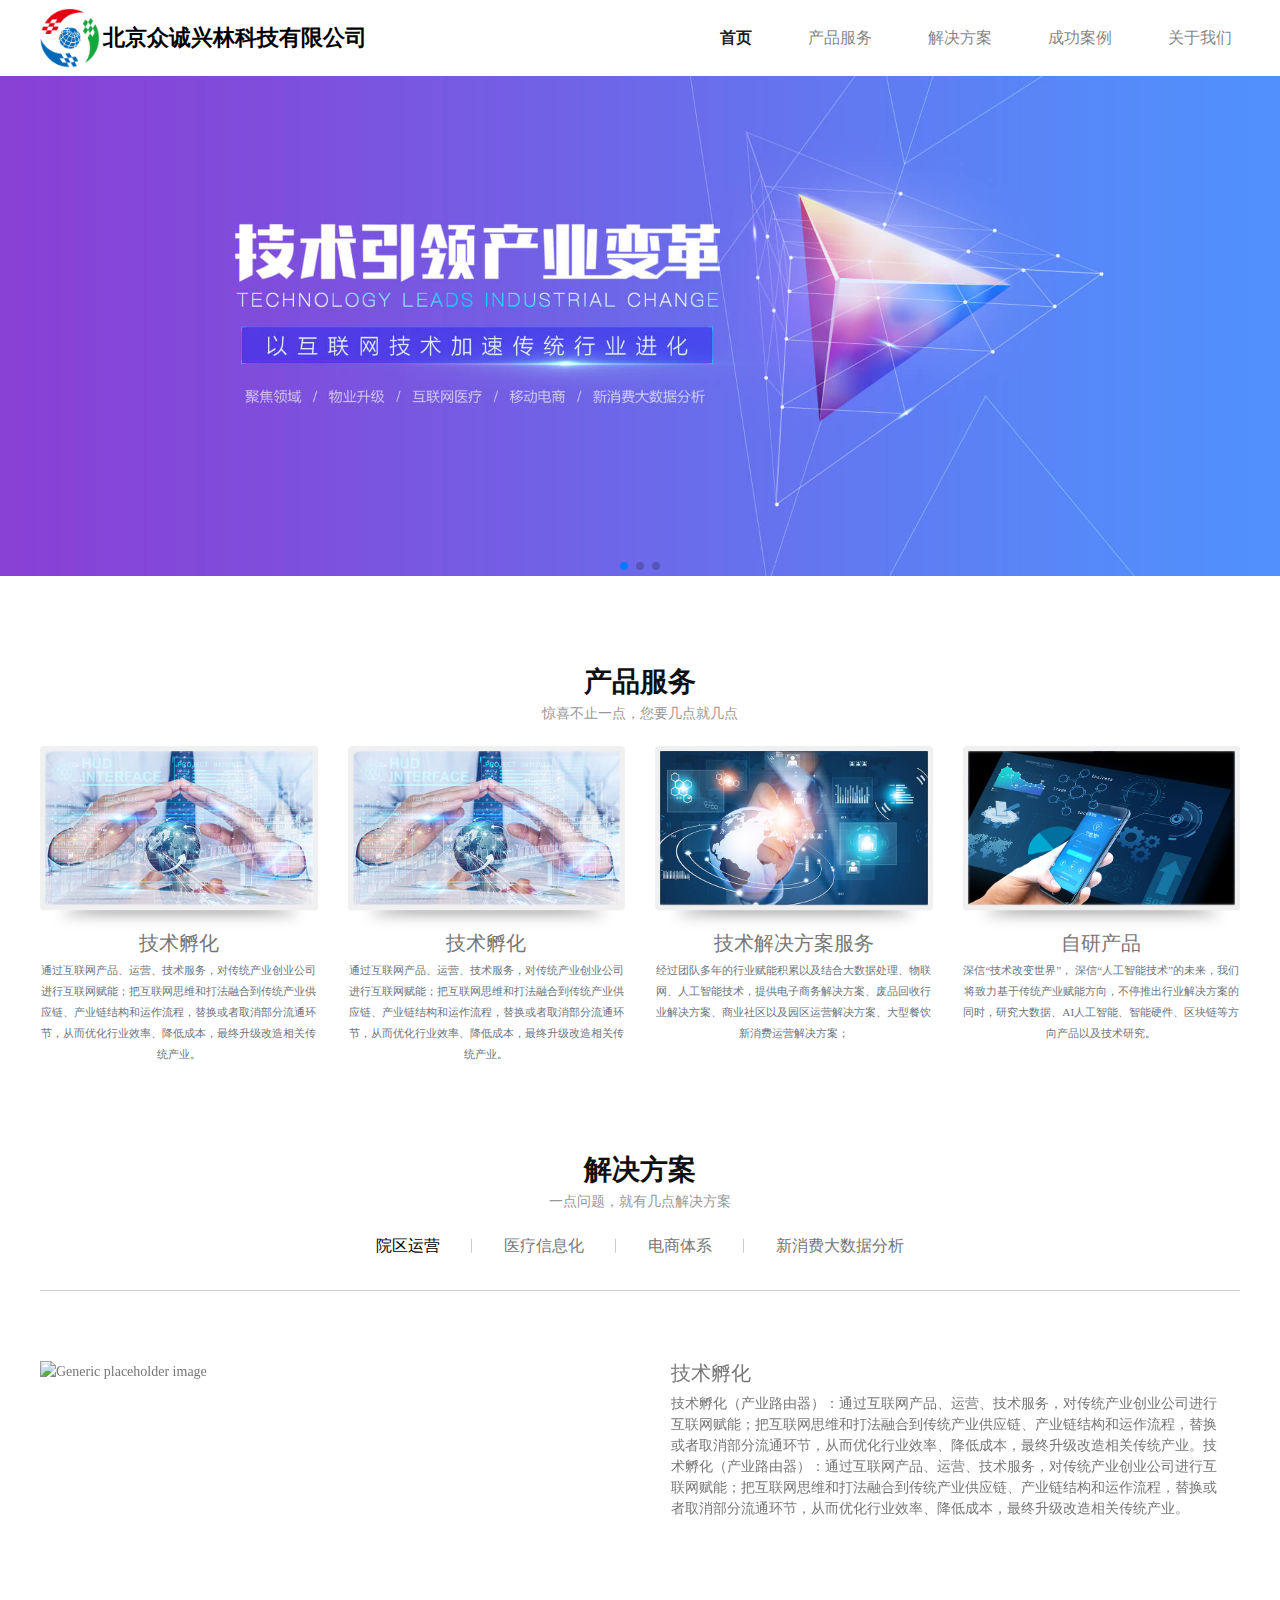
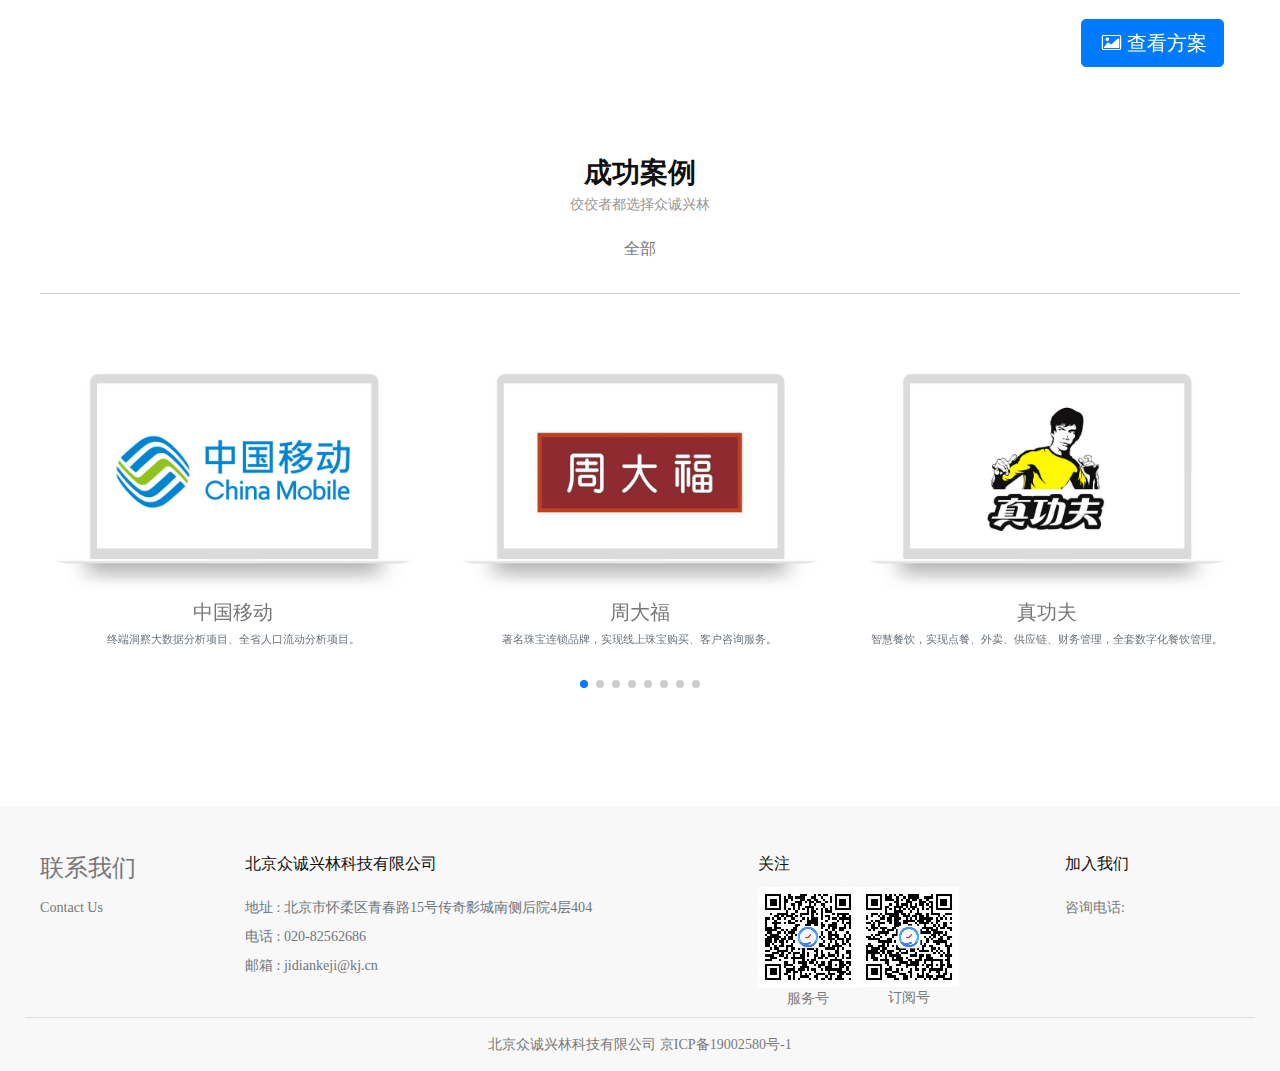
==== index.html @ b7bc4e5c "6" ====
<!DOCTYPE html>
<html lang="en">

<head>
    <meta charset="UTF-8">
    <meta name="viewport" content="width=device-width, initial-scale=1, shrink-to-fit=no,user-scalable=no">
    <meta http-equiv="X-UA-Compatible" content="ie=edge">
    
    <meta name="Description" content="领先的智慧城市行业解决方案提供商">
    <meta name="Keywords" content="应急指挥调度，森林防火监测">

    <title>众诚兴林</title>
    <link rel="shortcut icon" href="./favicon.ico" />
    <link rel="bookmark" href="./favicon.ico" />
    <link rel="stylesheet" href="./css/common/Bootstrap.min.css">
    <link rel="stylesheet" href="./css/common/animate.min.css">
    <link rel="stylesheet" href="./css/index.min.css">
    <link rel="stylesheet" href="./css/common/common.min.css">
    <link rel="stylesheet" href="./css/common/swiper.min.css">
    <!-- IE低版本浏览器兼容HTML5 -->
    <!--[if IE]>
        <script src="http:/./html5shiv.googlecode.com/svn/trunk./html5.js"></script>
    <![endif]-->

</head>

<body>
    <div class="container_outwrap container-fluid headerWrapper navbarBox">
        <div class="container">
            <nav class="navbar navbar-expand-lg navbar-light bg-white sticky-top">
                <a href="javascript:(void:0)" >
                    <img src="./imgs/logo.png" alt="众诚兴林" class="logoIcon">
                    <span class="logo_txt" style="font-size:  1.1rem; color: black; vertical-align: middle; font-weight: 700;">北京众诚兴林科技有限公司</span>
                </a>
                <button class="navbar-toggler" type="button" data-toggle="collapse" data-target="#navbarText"
                    aria-controls="navbarText" aria-expanded="false" aria-label="Toggle navigation">
                    <span class="navbar-toggler-icon"></span>
                </button>
                <div class="collapse navbar-collapse" id="navbarText">
                    <ul class="navbar-nav ml-auto">
                        <li class="nav-item active ">
                            <a class="nav-link " href="javascript:(void:0)">首页 <span
                                    class="sr-only ">(current)</span></a>
                        </li>
                        <li class="nav-item">
                            <a class="nav-link" href="./html/service/index.html">产品服务</a>
                        </li>
                        <li class="nav-item">
                            <a class="nav-link" href="./html/solution/index.html">解决方案</a>
                        </li>
                        <li class="nav-item">
                            <a class="nav-link" href="./html/successfulCase/index.html">成功案例</a>
                        </li>
                        <!-- <li class="nav-item">
                            <a class="nav-link" href="./html/news/index.html">新闻资讯</a>
                        </li> -->
                        <li class="nav-item">
                            <a class="nav-link" href="./html/about/index.html">关于我们</a>
                        </li>
                    </ul>
                </div>
            </nav>
        </div>
    </div>
    <!-- <div class="container" "> -->
    <div class="swiper-container banner-swiper">
        <div class="swiper-wrapper">
            <div class="swiper-slide banner-swiper-slide">
                <img class="d-block w-100 " src="./imgs/banner/banner1.jpg" alt="First slide ">
            </div>
            <div class="swiper-slide banner-swiper-slide">
                <img class="d-block w-100 " src="./imgs/banner/banner1.jpg" alt="First slide ">
            </div>
            <!-- 循环列表 -->
            <div class="swiper-slide">
                <img class="d-block w-100 " src="./imgs/banner/banner1.jpg" alt="First slide ">
            </div>

        </div>
        <div class="swiper-pagination banner-swiper-pagination"></div>

        <!-- 左右箭头 -->
        <!-- <div class="swiper-button-next"></div>
        <div class="swiper-button-prev"></div> -->
    </div>
    </div>

    <!-- 技术服务 -->
    <section class="section container wow fadeIn">
        <div class="top">
            <div class="section_title">产品服务</div>
            <div class="section_info">惊喜不止一点，您要几点就几点</div>
        </div>
        <div class="card-deck wow fadeIn ">
            <a class="card ">
                <img class="card-img-top " src="./imgs/service/技术孵化.jpg" alt="Card image cap ">
                <div class="card-body ">
                    <h5 class="card-title text-center">技术孵化</h5>
                    <p class="card-text text-center"><small
                            class="text-muted ">通过互联网产品、运营、技术服务，对传统产业创业公司进行互联网赋能；把互联网思维和打法融合到传统产业供应链、产业链结构和运作流程，替换或者取消部分流通环节，从而优化行业效率、降低成本，最终升级改造相关传统产业。</small>
                    </p>
                </div>
            </a>
            <a class="card ">
                <img class="card-img-top " src="./imgs/service/技术孵化.jpg" alt="Card image cap ">
                <div class="card-body ">
                    <h5 class="card-title text-center">技术孵化</h5>
                    <p class="card-text text-center"><small
                            class="text-muted ">通过互联网产品、运营、技术服务，对传统产业创业公司进行互联网赋能；把互联网思维和打法融合到传统产业供应链、产业链结构和运作流程，替换或者取消部分流通环节，从而优化行业效率、降低成本，最终升级改造相关传统产业。</small>
                    </p>
                </div>
            </a>
            <a class="card wow fadeIn">
                <img class="card-img-top" src="./imgs/service/技术解决方案服务.jpg" alt="Card image cap ">
                <div class="card-body ">
                    <h5 class="card-title text-center">技术解决方案服务</h5>
                    <p class="card-text text-center"><small
                            class="text-muted ">经过团队多年的行业赋能积累以及结合大数据处理、物联网、人工智能技术，提供电子商务解决方案、废品回收行业解决方案、商业社区以及园区运营解决方案、大型餐饮新消费运营解决方案；</small>
                    </p>
                </div>
            </a>
            <a class="card wow fadeIn">
                <img class="card-img-top  " src="./imgs/service/自研产品.jpg" alt="Card image cap ">
                <div class="card-body ">
                    <h5 class="card-title text-center">自研产品</h5>
                    <p class="card-text text-center"><small class="text-muted">深信“技术改变世界”，
                            深信“人工智能技术”的未来，我们将致力基于传统产业赋能方向，不停推出行业解决方案的同时，研究大数据、AI人工智能、智能硬件、区块链等方向产品以及技术研究。</small></p>
                </div>
            </a>
        </div>
    </section>
    <!-- 技术服务 -->

    <!-- 解决方案 -->
    <section class="section container solution-container">
        <div class="top ">
            <div class="section_title">解决方案</div>
            <div class="section_info">一点问题，就有几点解决方案</div>
        </div>
        <!-- 缩略导航 -->
        <!-- swiper-pagination-custom -->
        <div class="d-md-flex justify-content-md-center jjfa_nav solution-pagination-custom  d-none ">
            /
            <div class="position-relative">院区运营</div>
            <div class="position-relative">医疗信息化</div>
            <div class="position-relative">电商体系</div>
            <div class="position-relative">新消费大数据分析</div>
        </div>
        <!-- 轮播图 -->
        <div class="swiper-container solution-swiper">
            <div class="swiper-wrapper">
                <div class="swiper-slide">
                    <div class="row">
                        <img class="align-self-start mr-3 media-img col-lg-6 col-12"
                            src="https://resources.jsmo.xin/templates/upload/2/201803/1521914616442.png"
                            alt="Generic placeholder image">
                        <div class="media-body mr-3 col-lg-6 col-12">
                            <h5 class="mt-0">技术孵化</h5>
                            <p>技术孵化（产业路由器）：通过互联网产品、运营、技术服务，对传统产业创业公司进行互联网赋能；把互联网思维和打法融合到传统产业供应链、产业链结构和运作流程，替换或者取消部分流通环节，从而优化行业效率、降低成本，最终升级改造相关传统产业。技术孵化（产业路由器）：通过互联网产品、运营、技术服务，对传统产业创业公司进行互联网赋能；把互联网思维和打法融合到传统产业供应链、产业链结构和运作流程，替换或者取消部分流通环节，从而优化行业效率、降低成本，最终升级改造相关传统产业。
                            </p>
                            <button type="button"
                                class="btn view-md-btn btn-primary btn-lg d-none d-lg-block float-right js-view-case"><i
                                    class="iconfont icon-tupian"
                                    style="font-size:20px;padding-right:2px;"></i>查看方案</button>
                            <button type="button"
                                class="btn view-sm-btn btn-primary btn-sm d-block d-lg-none float-right js-view-case"><i
                                    class="iconfont icon-tupian" style="padding-right:2px;"></i>查看方案</button>

                            <section class="js-view-content"
                                style="opacity:0;position: absolute;z-index:-10000;right:-99999px">
                                <img src="https://ss1.bdstatic.com/70cFvXSh_Q1YnxGkpoWK1HF6hhy/it/u=1638799357,2613971610&fm=26&gp=0.jpg"
                                    alt="js Image" index="0" style="cursor: pointer;">
                                <img src="https://ss2.bdstatic.com/70cFvnSh_Q1YnxGkpoWK1HF6hhy/it/u=329297850,1717472936&fm=26&gp=0.jpg"
                                    alt="js Image" index="1" style="cursor: pointer;">
                                <img src="https://ss1.bdstatic.com/70cFuXSh_Q1YnxGkpoWK1HF6hhy/it/u=69165538,3510959335&fm=26&gp=0.jpg"
                                    alt="js Image" index="2" style="cursor: pointer;">
                                <img src="https://ss1.bdstatic.com/70cFuXSh_Q1YnxGkpoWK1HF6hhy/it/u=1074042379,1825465030&fm=200&gp=0.jpg"
                                    alt="js Image" href="https://eloquentjavascript.net/Eloquent_JavaScript.pdf"
                                    index="3" style="cursor: pointer;">
                            </section>

                        </div>
                    </div>
                </div>
                <div class="swiper-slide">
                    <div class="row">
                        <img class="align-self-start mr-3 media-img col-lg-6 col-12"
                            src="https://resources.jsmo.xin/templates/upload/2/201803/1521914616442.png"
                            alt="Generic placeholder image">
                        <div class="media-body mr-3 col-lg-6 col-12">
                            <h5 class="mt-0">技术孵化</h5>
                            <p>技术孵化（产业路由器）：通过互联网产品、运营、技术服务，对传统产业创业公司进行互联网赋能；把互联网思维和打法融合到传统产业供应链、产业链结构和运作流程，替换或者取消部分流通环节，从而优化行业效率、降低成本，最终升级改造相关传统产业。技术孵化（产业路由器）：通过互联网产品、运营、技术服务，对传统产业创业公司进行互联网赋能；把互联网思维和打法融合到传统产业供应链、产业链结构和运作流程，替换或者取消部分流通环节，从而优化行业效率、降低成本，最终升级改造相关传统产业。
                            </p>
                            <button type="button"
                                class="btn view-md-btn btn-primary btn-lg d-none d-lg-block float-right js-view-case"><i
                                    class="iconfont icon-tupian"
                                    style="font-size:20px;padding-right:2px;"></i>查看方案</button>
                            <button type="button"
                                class="btn view-sm-btn btn-primary btn-sm d-block d-lg-none float-right js-view-case"><i
                                    class="iconfont icon-tupian" style="padding-right:2px;"></i>查看方案</button>
                            <section class="js-view-content"
                                style="opacity:0;position: absolute;z-index:-10000;right:-99999px">
                                <img src="https://ss1.bdstatic.com/70cFvXSh_Q1YnxGkpoWK1HF6hhy/it/u=1638799357,2613971610&fm=26&gp=0.jpg"
                                    alt="js Image" index="0" style="cursor: pointer;">
                                <img src="https://ss2.bdstatic.com/70cFvnSh_Q1YnxGkpoWK1HF6hhy/it/u=329297850,1717472936&fm=26&gp=0.jpg"
                                    alt="js Image" index="1" style="cursor: pointer;">
                                <img src="https://ss1.bdstatic.com/70cFuXSh_Q1YnxGkpoWK1HF6hhy/it/u=69165538,3510959335&fm=26&gp=0.jpg"
                                    alt="js Image" index="2" style="cursor: pointer;">
                                <img src="https://ss1.bdstatic.com/70cFuXSh_Q1YnxGkpoWK1HF6hhy/it/u=1074042379,1825465030&fm=200&gp=0.jpg"
                                    alt="js Image" href="https://eloquentjavascript.net/Eloquent_JavaScript.pdf"
                                    index="3" style="cursor: pointer;">
                            </section>

                        </div>
                    </div>
                </div>
                <div class="swiper-slide">
                    <div class="row">
                        <img class="align-self-start mr-3 media-img col-lg-6 col-12"
                            src="https://resources.jsmo.xin/templates/upload/2/201803/1521914616442.png"
                            alt="Generic placeholder image">
                        <div class="media-body mr-3 col-lg-6 col-12">
                            <h5 class="mt-0">技术孵化</h5>
                            <p>技术孵化（产业路由器）：通过互联网产品、运营、技术服务，对传统产业创业公司进行互联网赋能；把互联网思维和打法融合到传统产业供应链、产业链结构和运作流程，替换或者取消部分流通环节，从而优化行业效率、降低成本，最终升级改造相关传统产业。技术孵化（产业路由器）：通过互联网产品、运营、技术服务，对传统产业创业公司进行互联网赋能；把互联网思维和打法融合到传统产业供应链、产业链结构和运作流程，替换或者取消部分流通环节，从而优化行业效率、降低成本，最终升级改造相关传统产业。
                            </p>
                            <button type="button"
                                class="btn view-md-btn btn-primary btn-lg d-none d-lg-block float-right js-view-case"><i
                                    class="iconfont icon-tupian"
                                    style="font-size:20px;padding-right:2px;"></i>查看方案</button>
                            <button type="button"
                                class="btn view-sm-btn btn-primary btn-sm d-block d-lg-none float-right js-view-case"><i
                                    class="iconfont icon-tupian" style="padding-right:2px;"></i>查看方案</button>

                        </div>
                    </div>
                </div>
                <div class="swiper-slide">
                    <div class="row">
                        <img class="align-self-start mr-3 media-img col-lg-6 col-12"
                            src="https://resources.jsmo.xin/templates/upload/2/201803/1521914616442.png"
                            alt="Generic placeholder image">
                        <div class="media-body mr-3 col-lg-6 col-12">
                            <h5 class="mt-0">技术孵化</h5>
                            <p>技术孵化（产业路由器）：通过互联网产品、运营、技术服务，对传统产业创业公司进行互联网赋能；把互联网思维和打法融合到传统产业供应链、产业链结构和运作流程，替换或者取消部分流通环节，从而优化行业效率、降低成本，最终升级改造相关传统产业。技术孵化（产业路由器）：通过互联网产品、运营、技术服务，对传统产业创业公司进行互联网赋能；把互联网思维和打法融合到传统产业供应链、产业链结构和运作流程，替换或者取消部分流通环节，从而优化行业效率、降低成本，最终升级改造相关传统产业。
                            </p>
                            <button type="button"
                                class="btn view-md-btn btn-primary btn-lg d-none d-lg-block float-right js-view-case"><i
                                    class="iconfont icon-tupian"
                                    style="font-size:20px;padding-right:2px;"></i>查看方案</button>
                            <button type="button"
                                class="btn view-sm-btn btn-primary btn-sm d-block d-lg-none float-right js-view-case"><i
                                    class="iconfont icon-tupian" style="padding-right:2px;"></i>查看方案</button>
                        </div>
                    </div>
                </div>
            </div>
            <!-- Add Pagination -->
            <div class="swiper-pagination"></div>

            <!-- 左右箭头 -->
            <!-- <div class="swiper-button-next"></div>
            <div class="swiper-button-prev"></div> -->
        </div>
    </section>
    <!-- 解决方案 -->

    <!-- 成功案例 -->
    <section class="section container pr successful-container">
        <div class="top ">
            <div class="section_title ">成功案例</div>
            <div class="section_info ">佼佼者都选择众诚兴林</div>
        </div>
        <!-- 缩略导航 -->
        <div class="d-md-flex justify-content-md-center jjfa_nav d-none">
            <div class="position-relative"><a href="./html/successfulCase/index.html">全部</a></div>
            <!-- <div class="position-relative">科技与文化高度融合地区</div>
            <div class="position-relative">区块链项目</div>
            <div class="position-relative">存储产品和面向行业应用</div> -->
        </div>
        <!-- 轮播图 -->
        <div class="swiper-container successful-swiper">
            <div class="swiper-wrapper">
                <div class="swiper-slide">
                    <div class="card mb-4 shadow-sm">
                        <img class="card-img-top " src="./imgs/cooperationCase/中国移动.jpg" alt="中国移动">
                        <div class="card-body ">
                            <h5 class="card-title text-center">中国移动</h5>
                            <p class="card-text text-center"><small class="text-muted ">终端洞察大数据分析项目、全省人口流动分析项目。</small>
                            </p>
                        </div>
                    </div>
                </div>
                <div class="swiper-slide">
                    <div class="card mb-4 shadow-sm">
                        <img class="card-img-top " src="./imgs/cooperationCase/周大福.jpg" alt="周大福">
                        <div class="card-body ">
                            <h5 class="card-title text-center">周大福</h5>
                            <p class="card-text text-center"><small
                                    class="text-muted ">著名珠宝连锁品牌，实现线上珠宝购买、客户咨询服务。</small></p>
                        </div>
                    </div>
                </div>
                <div class="swiper-slide">

                    <div class="card mb-4 shadow-sm">
                        <img class="card-img-top " src="./imgs/cooperationCase/真功夫.jpg" alt="真功夫 ">
                        <div class="card-body ">
                            <h5 class="card-title text-center">真功夫</h5>
                            <p class="card-text text-center"><small
                                    class="text-muted ">智慧餐饮，实现点餐、外卖、供应链、财务管理，全套数字化餐饮管理。</small></p>
                        </div>
                    </div>

                </div>
                <div class="swiper-slide">

                    <div class="card mb-4 shadow-sm">
                        <img class="card-img-top " src="./imgs/cooperationCase/汽修宝.jpg" alt="汽修宝 ">
                        <div class="card-body ">
                            <h5 class="card-title text-center">汽修宝</h5>
                            <p class="card-text text-center"><small
                                    class="text-muted ">智慧汽车维修，在线查看汽配结构图、查询维修方案、快速配对零部件。</small></p>
                        </div>
                    </div>

                </div>
                <div class="swiper-slide">

                    <div class="card mb-4 shadow-sm">
                        <img class="card-img-top " src="./imgs/cooperationCase/粤健康.jpg" alt="粤健康 ">
                        <div class="card-body ">
                            <h5 class="card-title text-center">粤健康</h5>
                            <p class="card-text text-center"><small
                                    class="text-muted ">联合广医、中国移动推出的智慧医疗项目，提供在线问诊等服务</small></p>
                        </div>
                    </div>

                </div>
                <div class="swiper-slide">

                    <div class="card mb-4 shadow-sm">
                        <img class="card-img-top " src="./imgs/cooperationCase/仲延科技.jpg" alt="仲延科技 ">
                        <div class="card-body ">
                            <h5 class="card-title text-center">仲延科技</h5>
                            <p class="card-text text-center"><small
                                    class="text-muted ">仲延物业：通过提高园区服务的标准化系统化等能力，打通园区与企业互动，实现物业公司科技化转型。</small></p>
                        </div>
                    </div>

                </div>
                <div class="swiper-slide">

                    <div class="card mb-4 shadow-sm">
                        <img class="card-img-top " src="./imgs/cooperationCase/康扬医疗.jpg" alt="康扬医疗 ">
                        <div class="card-body ">
                            <h5 class="card-title text-center">康扬医疗</h5>
                            <p class="card-text text-center"><small
                                    class="text-muted ">通过信息系统集成以及信息电子技术等服务，实现医疗技术推广、咨询交流</small></p>
                        </div>
                    </div>
                </div>
                <div class="swiper-slide">
                    <div class="card mb-4 shadow-sm">
                        <img class="card-img-top " src="./imgs/cooperationCase/诚迈科技.jpg" alt="诚迈科技 ">
                        <div class="card-body ">
                            <h5 class="card-title text-center">诚迈科技</h5>
                            <p class="card-text text-center"><small
                                    class="text-muted ">战略合作伙伴，是是深度技术支撑，协同建立项目研究中心。</small></p>
                        </div>
                    </div>
                </div>
            </div>
            <!-- Add Pagination -->
            <div class="swiper-pagination"></div>
            <!-- Add Arrows -->
            <!-- <div class="swiper-button-next swiper-button-black"></div>
            <div class="swiper-button-prev swiper-button-black"></div> -->
        </div>
    </section>
    <!-- 成功案例 -->

    <!-- 新闻资讯 -->
    <section class="section container jd_news wow fadeIn">
        <!-- <div class="top">
            <div class="section_title ">新闻资讯</div>
            <div class="section_info ">海量咨询、真实案例、新闻热点</div>
        </div> -->
        <!-- 缩略导航 -->
        <!-- <div class="d-flex justify-content-center jjfa_nav wow fadeIn " id="news">
            <div class="position-relative active">全部</div>
            <div class="position-relative">几点动态</div>
            <div class="position-relative">几点活动</div>
        </div> -->
        <!-- tab切换 -->
        <!-- 全部 -->
        <!-- <div class="all_news new_tab selected">
            <a href="./html/news/details/index.html">
                <div class="row news_item  wow fadeIn">
                    <div class="col-md-9 col-12">
                        <div class="d-flex">
                            <div class="imgBox">
                                <img src="https://ss2.bdstatic.com/70cFvnSh_Q1YnxGkpoWK1HF6hhy/it/u=3590524381,1119492929&fm=26&gp=0.jpg"
                                    alt="" class="img-fluid">
                            </div>
                            <div class="d-flex flex-column justify-content-between new_cont">
                                <div>
                                    <div class="title">蔓藤城市 ——城市规划与设计学术研讨会</div>
                                    <p class="SubTextColor cont_info">旨在通过学术会议汇聚全国行业内专家，聆听各方意见与经验，共同探讨“蔓藤城市”理论的</p>
                                </div>
                                <div class="markclass">
                                    <i class="iconfont icon-qukuailiandianzihetongicon-"></i>几点活动
                                    <span class="float-right moblie_time">2019.1.18</span>
                                </div>
                            </div>
                        </div>
                    </div>
                    <div class="col-md-3  d-md-block d-none right  ">
                        <div class="float-right position-relative right">
                            <div class="time"><span>01-08</span><span class="year">2019</span></div>
                            <div class="more_new">></div>
                        </div>
                    </div>
                </div>
            </a>
            <a href="./html/news/details/index.html">
                <div class="row news_item wow fadeIn">
                    <div class="col-md-9 col-12 ">
                        <div class="d-flex">
                            <div class="imgBox">
                                <img src="https://ss2.bdstatic.com/70cFvnSh_Q1YnxGkpoWK1HF6hhy/it/u=3590524381,1119492929&fm=26&gp=0.jpg"
                                    alt="" class="img-fluid">
                            </div>
                            <div class="d-flex flex-column justify-content-between new_cont">
                                <div>
                                    <div class="title">蔓藤城市 ——城市规划与设计学术研讨会</div>
                                    <p class="SubTextColor cont_info">旨在通过学术会议汇聚全国行业内专家，聆听各方意见与经验，共同探讨“蔓藤城市”理论的</p>
                                </div>
                                <div class="markclass">
                                    <i class="iconfont icon-qukuailiandianzihetongicon-"></i>几点活动
                                    <span class="float-right moblie_time">2019.1.18</span>
                                </div>
                            </div>
                        </div>
                    </div>
                    <div class="col-md-3  d-md-block d-none right">
                        <div class="float-right position-relative right">
                            <div class="time"><span>01-08</span><span class="year">2019</span></div>
                            <div class="more_new">></div>
                        </div>
                    </div>
                </div>
            </a>


        </div> -->
        <!-- 几点动态 -->
        <!-- <div class="jddt  new_tab">
            <a href="./html/news/details/index.html">
                <div class="row news_item">
                    <div class="col-md-9 col-12 ">
                        <div class="d-flex">
                            <div class="imgBox">
                                <img src="https://ss2.bdstatic.com/70cFvnSh_Q1YnxGkpoWK1HF6hhy/it/u=3590524381,1119492929&fm=26&gp=0.jpg"
                                    alt="" class="img-fluid">
                            </div>
                            <div class="d-flex flex-column justify-content-between new_cont">
                                <div>
                                    <div class="title">蔓藤城市 ——城市规划与设计学术研讨会</div>
                                    <p class="SubTextColor cont_info">旨在通过学术会议汇聚全国行业内专家，聆听各方意见与经验，共同探讨“蔓藤城市”理论的</p>
                                </div>
                                <div class="markclass">
                                    <i class="iconfont icon-qukuailiandianzihetongicon-"></i>几点活动
                                    <span class="float-right moblie_time">2019.1.18</span>
                                </div>
                            </div>
                        </div>
                    </div>
                    <div class="col-md-3  d-md-block d-none right  ">
                        <div class="float-right position-relative right">
                            <div class="time"><span>01-08</span><span class="year">2019</span></div>
                            <div class="more_new">></div>
                        </div>
                    </div>
                </div>
            </a>
        </div> -->
        <!-- 几点活动 -->
        <!-- <div class="jdhd new_tab">
            <a href="./html/news/details/index.html">
                <div class="row news_item">
                    <div class="col-md-9 col-12 ">
                        <div class="d-flex">
                            <div class="imgBox">
                                <img src="https://ss1.bdstatic.com/70cFvXSh_Q1YnxGkpoWK1HF6hhy/it/u=324479287,2920191066&fm=26&gp=0.jpg"
                                    alt="" class="img-fluid">
                            </div>
                            <div class="d-flex flex-column justify-content-between new_cont">
                                <div>
                                    <div class="title">蔓藤城市 ——城市规划与设计学术研讨会</div>
                                    <p class="SubTextColor cont_info">旨在通过学术会议汇聚全国行业内专家，聆听各方意见与经验，共同探讨“蔓藤城市”理论的</p>
                                </div>
                                <div class="markclass">
                                    <i class="iconfont icon-qukuailiandianzihetongicon-"></i>几点活动
                                    <span class="float-right moblie_time">2019.1.18</span>
                                </div>
                            </div>
                        </div>
                    </div>
                    <div class="col-md-3  d-md-block d-none right   ">
                        <div class="float-right position-relative right">
                            <div class="time"><span>01-08</span><span class="year">2019</span></div>
                            <div class="more_new">></div>
                        </div>
                    </div>
                </div>
            </a>
        </div> -->
        <!-- tab切换 -->
    </section>
    <!-- 新闻资讯 -->
    <!-- 联系我们 -->
    <footer class="pt-4  pt-md-5  container-fluid jd_footer">
        <div class="container">
            <div class="row border-bottom ">
                <div class="col-12 col-md-2">
                    <h4>联系我们</h4>
                    <div class="en_contact ">Contact Us</div>
                </div>
                <div class="col-12 col-md-5">
                    <h6>北京众诚兴林科技有限公司</h6>
                    <ul class="list-unstyled text-small">
                        <li><span class="text-muted">地址 : </span><a class="text-muted" href="#">
                                北京市怀柔区青春路15号传奇影城南侧后院4层404</a></li>
                        <li><span class="text-muted">电话 : </span> <a class="text-muted" href="tel:020-82562686">
                                020-82562686</a></li>
                        <li><span class="text-muted">邮箱 : </span><a class="text-muted" href="mailto:jidiankeji@kj.cn">
                                jidiankeji@kj.cn</a></li>
                    </ul>
                </div>
                <div class="col-6 col-md-3">
                    <h6 style="padding-bottom:0.4rem">关注</h6>
                    <ul class="list-unstyled text-small">
                        <li class="float-left text-center"> <img src="./imgs/服务号.jpg" alt="">
                            <div>服务号</div>
                        </li>
                        <li class="float-left text-center"> <img src="./imgs/订阅号.jpg" alt="">
                            <div>订阅号</div>
                        </li>
                    </ul>
                </div>
                <div class="col-6 col-md-2">
                    <h6>加入我们</h6>
                    <ul class="list-unstyled text-small">
                        <li>咨询电话:</li>
                    </ul>
                </div>
            </div>
            <p class="text-center icp">北京众诚兴林科技有限公司 京ICP备19002580号-1</p>
        </div>
    </footer>
    <!-- 联系我们 -->

    <!-- inject js file-->
    <script src="./js/lib/jquery.min.js"></script>
    <script src="./js/lib/bootstrap.min.js"></script>
    <script src="./js/lib/wow.min.js"></script>
    <script src="./js/lib/swiper.min.js"></script>
    <script src="./js/lib/draggable.js"></script>
    <script src="./js/lib/EZView.js"></script>
    <!-- inject js file -->
    <script>
        $(function () {
            // debugger;
            var wow = new WOW({
							boxClass: 'wow', // animated element css class (default is wow)
							animateClass: 'animated', // animation css class (default is animated)
							offset: 0, // distance to the element when triggering the animation (default is 0)
							mobile: true, // trigger animations on mobile devices (default is true)
							live: true, // act on asynchronously loaded content (default is true)
							callback: function (box) {
							},
							scrollContainer: null // optional scroll container selector, otherwise use window
            });
            wow.init();
            // 导航加动画
            $(window).on("scroll", function () {
                var navDom = $(".navbarBox");
                var navH = $(".navbarBox").height();
                var wst = $(window).scrollTop();
                wst >= 2 ? navDom.addClass("fixed-navbar") : navDom.removeClass("fixed-navbar")
            })

            // 新闻资讯tab切换
            $("#news>div").click(function () {
                // alert($(this).index())
                $(this).addClass('active').siblings('div').removeClass('active');
                var index = $(this).index();
                //显示对应的div
                $(".jd_news .new_tab").eq(index).addClass("selected").siblings().removeClass("selected");
            })

            // 解决方案
            var swiper = new Swiper('.solution-swiper', {
							loop: true,
							autoplay: {
									delay: 2000,
									disableOnInteraction: false,//用户操作swiper之后，是否禁止autoplay。默认为true：停止。
							},
							pagination: {
									el: '.solution-pagination-custom',
									// el: '.swiper-pagination',
									clickable: true,
									type: 'custom',
									renderCustom: function (swiper, current, total) {
											var _html = '';
											// console.log(current,total);
											var text = ["院区运营", "医疗信息化", "电商体系", "新消费大数据分析"]
											for (var i = 1; i <= total; i++) {
													if (current == i) {
															_html += '<div class="position-relative active">' + text[i - 1] + '</div>';
													} else {
															_html += '<div class="position-relative">' + text[i - 1] + '</div>';
													}
											}
											// $('.solution-pagination-custom ').html(_html)
											return _html;//返回所有的页码html
									}
							},
            });


            $('.solution-pagination-custom ').on('click', 'div', function () {
                if ($(this).index() == 0) {
                    window.location.href = window.location.href + './html/solution/'
                }
                swiper.slideTo($(this).index() + 1, 500, false);//切换到第一个slide，速度为1秒

            })


            // 成功案例
            var swiper2 = new Swiper('.successful-swiper', {
							loop: true,
							autoplay: {
									delay: 3000,
									disableOnInteraction: false,
							},
							slidesPerView: 3,
							// slidesPerGroup: 3,
							centerInsufficientSlides: true,
							spaceBetween: 20,
							pagination: {
									el: '.swiper-pagination',
									clickable: true,
							},
            });

            // 核心团队
            var teamSwiper = new Swiper('.team-swiper');
            // console.log($('.team_list .tean_avator'));
            $('.team_list .tean_avator').on('click', function () {
							teamSwiper.slideTo($(this).attr("data-index") - 1, 500);//切换到第一个slide，速度为1秒
							console.log($(this).attr("data-index"));
            })
            // 查看方案
            $(".js-view-case").on("click", function () {
							swiper.autoplay.stop();
							$(this).siblings(".js-view-content").children("img").EZView();
							$(this).siblings(".js-view-content").children("img:first-child").click();
							swiper.autoplay.stop();
							$('#js-view-case').click();
							$($(this) + '.js-view-content img').EZView();
							$($(this) + ".js-view-content img:first-child").click();
            })
            // swiper.el.onmouseover = function(){
            //     swiper.autoplay.stop();
            // }
            // swiper.el.onmouseout = function(){
            //     swiper.autoplay.start();
            // }
            //获取隐藏的input标签中的值
            if ($(".banner-swiper-slide").length > 1) {
							// banner-swiper
							var bannerSwiper = new Swiper(".banner-swiper", {
									loop: true,
									autoplay: {
											delay: 3000,
											disableOnInteraction: false,//用户操作swiper之后，是否禁止autoplay。默认为true：停止。
									},
									pagination: {
											el: '.swiper-pagination',
											clickable: true,
									},
							})
            }
            //  console.log($(".banner-swiper-slide").length);
        });

    </script>
</body>

</html>
---- css/index.min.css ----
.jd_trend .item,
.jd_trend .name,
.section .top {
  text-align: center;
}
.jd_news .new_cont .cont_info,
.jd_news .title {
  white-space: nowrap;
}
.jd_news .jjfa_nav div,
.jjfa_nav div {
  cursor: pointer;
}
.article-detail .item .desc,
.jd_news .new_cont .cont_info,
.jd_news .title {
  text-overflow: ellipsis;
  overflow: hidden;
}
.about .introduce,
.about .introduce .row .col-lg-4,
body,
html {
  box-sizing: border-box;
}
body,
html {
  overflow-x: hidden;
}
body {
  font-size: 14px;
}
.nav-link {
  font-size: 16px;
}
@media (max-width: 992px) {
  .navbar .nav-item {
    text-align: center;
    border-bottom: 1px solid #fafafa;
  }
  div.jjfa_nav div {
    margin: 0 1rem 1rem 2rem;
  }
}
.section .card,
div.card {
  border: none;
}
.headerWrapper {
  padding: 0;
  background: #fff;
  top: 0;
  transition: all 0.3s ease;
  transition-duration: 0.5s;
}
.fixed-navbar {
  padding: 10px 0;
  position: fixed;
  width: 100%;
  z-index: 22;
  transition: all 0.3s ease;
  transition-duration: 0.5s;
  box-shadow: 0 1px 5px 0 rgba(0, 0, 0, 0.07), 0 1px 5px 0 rgba(0, 0, 0, 0.07);
}
.jd_trend div.card .line,
.jjfa_nav div:not(:last-child)::after {
  position: absolute;
  content: "";
  transform: translateY(-50%);
}
.SubTextColor {
  color: #787878;
  font-size: 0.88rem;
}
.fow600 {
  font-weight: 600;
}
.jd_trend div.card {
  display: flex;
  justify-content: center;
  align-items: center;
  height: 14.25rem;
  border: none;
  background: #f8f8f8;
}
.jd_trend div.card .line {
  width: 0.06rem;
  height: 7.38rem;
  background: #bbb;
  top: 50%;
  right: 0;
}
.jd_trend .number {
  font-size: 3rem;
}
.jd_trend .name,
.jd_trend .top {
  color: #787878;
  font-size: 0.88rem;
}
.jd_trend .jd_jz {
  padding-left: 13px;
}
.jd_trend .jd_fw {
  padding-left: 15px;
}
.jd_trend .top {
  top: 10px;
  right: -18px;
}
.jd_trend .num_add {
  right: -10px;
}
.section {
  background: #fff;
}
@media screen and (min-width: 992px) {
  .section .top {
    height: 170px;
  }
  .section .section_title {
    padding-top: 85px;
  }
}
@media screen and (max-width: 992px) {
  .section .top {
    height: 100px;
  }
  .section .section_title {
    padding-top: 30px;
  }
}
.section .section_title {
  color: #101010;
  font-size: 1.75rem;
  font-weight: 600;
}
.section .section_info {
  color: #979797;
  font-size: 0.88rem;
}
.section .card-title {
  margin-bottom: 0.2rem;
}
.jjfa_nav {
  margin-bottom: 70px;
  font-size: 16px;
  border-bottom: 1px solid #ccc;
}
.jjfa_nav .active {
  color: #000;
}
.jjfa_nav div {
  margin: 0 2rem 2rem;
}
.jjfa_nav div a {
  color: #777;
}
.jjfa_nav div:not(:last-child)::after {
  background: #ccc;
  width: 1px;
  height: 60%;
  right: -2rem;
  top: 50%;
}
.jd_team .dec {
  margin-top: 8px;
  font-size: 13px;
  line-height: 20px;
}
.jd_team .team-swiper {
  padding-top: 50px;
}
.jd_team .jd_ceo {
  padding: 50px 0 1rem 25%;
}
.jd_team .ceo_name,
.jd_team .job {
  padding-right: 1rem;
}
.jd_team .mobile_jd_ceo {
  padding-bottom: 10px;
  display: none;
}
.jd_team .ceo_name {
  font-size: 1.5rem;
  color: #343434;
}
.jd_team .box,
.jd_team .job {
  font-size: 0.88rem;
  color: #969696;
}
.jd_team .tean_avator {
  width: 6.25rem;
  height: 6.25rem;
  cursor: pointer;
  position: relative;
}
.jd_team .tean_name {
  padding: 6px 0 5px;
}
.jd_team .box {
  background: #f6f6f6;
  padding: 3rem 3rem 2rem 25%;
  letter-spacing: 2px;
}
@media screen and (max-width: 768px) {
  .jd_team .box {
    height: auto;
    padding-right: 0;
  }
  .jd_team .team_list {
    padding: 0;
  }
  .jd_team .mobile_jd_ceo {
    display: block;
  }
  .jd_team .jd_ceo {
    display: none;
  }
  .jd_team .mobile_list > div {
    align-items: center;
    padding: 10px;
    border-bottom: 1px solid #ccc;
  }
  .jd_team .mobile_list img {
    margin-top: 10px;
  }
  .jd_team .mobile_list:nth-child(2n + 1) .text_info {
    padding-left: 7.25rem;
  }
  .jd_team .mobile_list:nth-child(2n + 1) img {
    float: left;
  }
  .jd_team .mobile_list:nth-child(2n) .text_info {
    padding-right: 7.25rem;
  }
  .jd_team .mobile_list:nth-child(2n) img {
    float: right;
  }
  .jd_team .text_info {
    text-align: left;
  }
  .jd_team .avator_ceo {
    width: 100px;
    height: 100px;
    left: 10px;
    top: 50%;
    transform: translateY(-50%);
  }
}
@media screen and (min-width: 768px) {
  .jd_team .team_list {
    padding: 20px 50px 50px;
  }
  .jd_team .mobile_list > div {
    justify-content: center;
    align-items: center;
  }
  .jd_team .text_info {
    text-align: center;
  }
  .jd_team .tean_avator {
    margin-right: 0;
  }
  .jd_team .box {
    height: 240px;
    padding-right: 3rem;
  }
}
@media screen and (min-width: 768px) and (max-width: 1400px) {
  .jd_team .avator_ceo {
    width: 180px;
    height: 180px;
    left: 43px;
    top: -82px;
  }
  .jd_team .mobile_jd_ceo {
    display: none;
  }
}
@media (min-width: 1400px) {
  .jd_team .avator_ceo {
    width: 250px;
    height: 250px;
    left: 43px;
    top: -109px;
  }
  .jd_team .mobile_jd_ceo {
    display: none;
  }
}
.jd_cp {
  padding-bottom: 84px;
  background: url(../imgs/jd_cp_bg.jpg) no-repeat;
  background-size: cover;
}
@media (max-width: 768px) {
  .jd_cp img.right_icon {
    margin: 0 auto;
  }
}
.jd_cp .inner_wraper {
  padding: 0 10%;
}
.jd_cp .icon-jiang {
  font-size: 40px;
}
.jd_cp .icon {
  font-size: 100px;
}
.jd_cp .top {
  height: auto;
  margin-bottom: 30px;
}
.jd_cp .cp_icon {
  width: 100px;
  height: 100px;
}
.jd_cp .right_box {
  height: 100px;
}
.jd_cp .right_icon {
  width: 32px;
  height: 32px;
  margin: 0 40px;
}
.jd_cp .cp_naem {
  padding-top: 27px;
  font-size: 18px;
  color: #101010;
  text-align: center;
}
.jd_news {
  padding: 3rem 15px 4rem;
}
.jd_news .news_item {
  margin-bottom: 1rem;
}
.jd_news .new_tab {
  display: none;
  transition: all 0.3s ease;
  transition-duration: 0.5s;
}
.jd_news div.selected {
  display: block;
  transition: all 0.3s ease;
  transition-duration: 0.5s;
}
.jd_news .active {
  color: #000;
}
.jd_news .imgBox {
  width: 18.75rem;
  margin-right: 2rem;
}
.jd_news .title {
  color: #555;
  font-size: 1rem;
  padding-bottom: 1rem;
}
.jd_news .new_cont {
  padding: 10px 0;
  overflow: hidden;
}
.jd_news .moblie_time {
  display: none;
  padding-right: 20px;
}
@media screen and (max-width: 767px) {
  .jd_news .new_cont {
    padding: 0;
  }
  .jd_news .moblie_time {
    display: block;
  }
}
@media screen and (min-width: 767px) {
  .jd_news .new_cont {
    padding: 10px 0;
  }
  .jd_news .moblie_time {
    display: none;
  }
}
.jd_news .jjfa_nav {
  margin-bottom: 3rem;
  color: #9c9c9c;
}
.jd_news .markclass,
.jd_news .right .more_new {
  color: #999;
}
.jd_news .right {
  color: #999;
  padding: 1.5rem 0;
}
.jd_news .right .time {
  font-size: 1.75rem;
  padding-bottom: 2rem;
}
.jd_news .right .time .year {
  font-size: 1rem;
  padding-left: 10px;
}
.jd_news .right > div::after {
  content: "";
  position: absolute;
  left: -20px;
  top: 50%;
  width: 1px;
  height: 100%;
  transform: translateY(-50%);
  background: #e3e1e3;
}
.article-detail {
  font-size: 15px;
  color: #3d464d;
}
.article-detail a {
  text-decoration: none;
}
.article-detail .time {
  color: #999;
  margin-bottom: 10px;
}
.article-detail h1 {
  color: #212529;
  font-size: 26px;
  font-weight: 600;
  margin-bottom: 10px;
  text-align: left;
  line-height: 36px;
  word-break: break-word;
  word-wrap: break-word;
}
.article-detail h2 {
  font-size: 20px;
  font-weight: 600;
}
.article-detail h4 {
  margin: 25px 0 10px;
  font-size: 14px;
  font-weight: 600;
}
.article-detail .item {
  display: block;
  padding: 8px 0;
  border-bottom: 1px solid #eee;
}
.article-detail .item .desc {
  color: #3d464d;
  font-size: 12px;
  display: -webkit-box;
  -webkit-line-clamp: 2;
  line-height: 1.8;
  max-height: 3.6;
  word-break: break-all;
  position: relative;
  padding-left: 16px;
}
.jd_footer {
  background: #f8f8f8;
  margin-bottom: 0;
}
.jd_footer .en_contact {
  color: #787878;
  font-size: 0.88rem;
  padding-top: 0.4rem;
}
.jd_footer h6 {
  font-size: 1rem;
  color: #101010;
  padding-bottom: 1rem;
}
.jd_footer a,
.jd_footer li {
  color: #787878;
}
.jd_footer li {
  font-size: 0.88rem;
  padding-bottom: 8px;
}
.jd_footer .icp {
  padding: 1rem 0;
  color: #787878;
  font-size: 0.88rem;
  margin: 0;
}
div.card-body {
  padding: 0;
}
.successfulCase_list {
  padding-bottom: 100px;
}
@media (max-width: 992px) {
  .successful-container .card-title {
    font-size: 14px;
  }
}

@media (min-width: 992px) {
  .logoIcon {
    height: 60px !important;
  }

  .logo_txt {
    font-size: 1.4rem !important;
  }
}
@media (max-width: 375px) {
  .logo_txt {
    font-size: 0.93rem !important;
  }
}

.logoIcon {
  height: 60px;
}

.about .title {
  padding: 45px 0 24px;
}
.about .title .us_name {
  color: #3b3b3b;
  font-size: 20px;
}
.about .title .zh_name {
  height: 24px;
  color: #101010;
  font-size: 16px;
}
.about .title .zh_name::after,
.about .title .zh_name::before {
  position: absolute;
  width: 36px;
  height: 1px;
  background: #bbb;
  top: 50%;
  content: "";
}
.about .title .zh_name::before {
  left: -86%;
}
.about .title .zh_name::after {
  right: -86%;
}
.about .icon {
  font-size: 60px;
}
.about .row {
  margin-left: 0;
  margin-right: 0;
}
@media (min-width: 768px) {
  .about .introduce {
    margin: 0 100px;
  }
}
@media (min-width: 992px) {
  .about .team-container {
    height: 380px;
  }
  .about .Contact_us_bg,
  .about .team-bg {
    display: block !important;
  }
  .about .team_row {
    position: absolute;
    top: -30%;
    z-index: 3;
  }
  .about .team_center {
    margin: 0 2%;
  }
  .about div.col-lg-4 {
    -ms-flex: 0 0 32%;
    flex: 0 0 32%;
    max-width: 32%;
  }
  .about .team_item {
    padding: 114px 30px 0;
    border: 1px solid #f0f0f0;
    box-shadow: 0 0.25rem 0.75rem rgba(0, 0, 0, 0.05);
  }
  .about .team_item img {
    position: absolute;
    top: -100px;
    transform: translate(-50%);
  }
  .about .contact_box {
    height: 300px;
  }
  .about .contact_container {
    position: absolute;
    top: -120px;
    left: 0;
    width: 100%;
    background: #fff;
  }
}
.about .introduce {
  font-size: 14px;
  color: #555;
  line-height: 30px;
}
.about .introduce .introduce_img {
  width: 100%;
  margin-top: 20px;
}
.about .introduce .row {
  padding-top: 20px;
}
.about .introduce .img_item {
  padding: 0;
  margin-bottom: 0;
}
.about .join_us_img {
  width: 100%;
  height: 290px;
}
.about .Contact_us_bg,
.about .team-bg {
  display: none;
  width: 100%;
  height: 300px;
  background: url(../imgs/about/team_bg.png) no-repeat;
  background-size: cover;
  position: relative;
}
.about .Contact_us_bg::after,
.about .team-bg::after {
  content: "";
  position: absolute;
  left: 0;
  top: 0;
  width: 100%;
  height: 300px;
  background-color: rgba(0, 0, 0, 0.3);
  z-index: 1;
}
.about .team_item {
  background: #fff;
}
.about .team_item .nickName {
  color: #969696;
  font-size: 14px;
  padding-bottom: 14px;
}
.about .team_item .info {
  padding-bottom: 54px;
}
.about div.Contact_us_bg {
  background: url(../imgs/about/map_bg.jpg) no-repeat;
  background-size: cover;
  height: 210px;
}
.about div.Contact_us_bg::after {
  display: none;
}
.about .contact_container {
  background: #fff;
  width: 100%;
}
.about .contact_container .dec {
  padding: 0 95px;
}
.about .contact_container .contact_zh_name {
  font-size: 20px;
}
.about .contact_container .contact_us_name {
  color: #999;
  font-size: 16px;
}
.about .contact_container .info_row {
  padding: 50px 0 10px;
}
.about .contact_container .info_row .info_item_text {
  color: #555;
  font-size: 14px;
  padding-top: 30px;
}
@media (min-width: 992px) {
  .service-container .server-list,
  .solution-container .server-list {
    padding: 0 60px;
  }
  .service-container .view-md-btn,
  .solution-container .view-md-btn {
    margin-top: 100px;
  }
}
@media (max-width: 992px) {
  .service-container .server-list,
  .solution-container .server-list {
    padding: 0 0 0 1rem;
  }
  .service-container h5,
  .solution-container h5 {
    text-align: center;
  }
  .service-container .view-sm-btn,
  .solution-container .view-sm-btn {
    margin-top: 20px;
  }
  .service-container .media-body,
  .solution-container .media-body {
    margin-right: 0;
    text-indent: 2rem;
  }
}
.service-container .server-list li,
.solution-container .server-list li {
  position: relative;
  padding: 60px 0 30px;
}
.service-container .server-list li:not(:last-child),
.solution-container .server-list li:not(:last-child) {
  border-bottom: 1px solid #eaeaea;
}
.service-container .server-list li .media-img,
.solution-container .server-list li .media-img {
  width: 50%;
}
.EZView {
  max-width: 100% !important;
}
---- css/common/common.min.css ----
.clamp2,.clamp3{overflow:hidden;text-overflow:ellipsis;display:-webkit-box;-webkit-box-orient:vertical}body,p{margin:0}progress,sub,sup{vertical-align:baseline}body,html{font-family:SourceHanSansSC-regular,PingFangSC-Regular,"Helvetica Neue","Microsoft Yahei","微软雅黑";background:#fff;color:#777;-webkit-tap-highlight-color:transparent}a:hover{text-decoration:none}::-webkit-scrollbar{width:10px;height:10px}::-webkit-scrollbar-thumb{border-radius:5px;-webkit-box-shadow:inset 0 0 5px rgba(0,0,0,.2);background:rgba(0,0,0,.2)}::-webkit-scrollbar-track{-webkit-box-shadow:inset 0 0 5px rgba(0,0,0,.2);border-radius:0;background:rgba(0,0,0,.1)}.pd0{padding:0!important}legend,p{padding:0}.color96{color:#969696}.color37{color:#373737}.font-088{font-size:.88rem}.font-075{font-size:.75rem}.f13{font-size:13px}.clamp2{-webkit-line-clamp:2}.clamp3{-webkit-line-clamp:3}button,hr,input{overflow:visible}.pr{position:relative}.pa{position:absolute}.rightBorder{border-right:1px solid #eaeaea}.box-shadow{box-shadow:0 .25rem .75rem rgba(0,0,0,.05)}.border-bottom-1{border-bottom:1px solid #eaeaea}.swiper-pagination{bottom:0!important}.swiper-button-next{right:-30px!important}.swiper-button-prev{left:-30px!important}@media (min-width:992px){.logoIcon{height:50px}}@media (max-width:762px){.logoIcon{height:30px}}@font-face{font-family:iconfont;src:url(iconfont.eot?t=1552892676497);src:url(iconfont.eot?t=1552892676497#iefix) format('embedded-opentype'),url('[data-uri]') format('woff2'),url(iconfont.woff?t=1552892676497) format('woff'),url(iconfont.ttf?t=1552892676497) format('truetype'),url(iconfont.svg?t=1552892676497#iconfont) format('svg')}.iconfont{font-family:iconfont!important;font-size:16px;font-style:normal;-webkit-font-smoothing:antialiased;-moz-osx-font-smoothing:grayscale}.icon-yihuangoutong:before{content:"\e633"}.icon-dianhua:before{content:"\e662"}.icon-goutongjilu:before{content:"\e65b"}.icon-qukuailiandianzihetongicon-:before{content:"\e6a8"}.icon-gongsi:before{content:"\e61d"}.icon-tupian:before{content:"\e615"}.icon-iconfontyoujiantou-copy-copy-copy-copy:before{content:"\e601"}.icon-dingwei:before{content:"\e758"}.icon-xiaochengxutubiaoguilei-:before{content:"\e625"}.icon-weixin:before{content:"\e7e1"}.icon-jiang:before{content:"\e634"}/*! normalize.css v8.0.1 | MIT License | github.com/necolas/normalize.css *./html{line-height:1.15;-webkit-text-size-adjust:100%}details,main{display:block}h1{font-size:2em;margin:.67em 0}hr{box-sizing:content-box;height:0}code,kbd,pre,samp{font-family:monospace,monospace;font-size:1em}a{background-color:transparent}abbr[title]{border-bottom:none;text-decoration:underline;text-decoration:underline dotted}b,strong{font-weight:bolder}small{font-size:80%}sub,sup{font-size:75%;line-height:0;position:relative}sub{bottom:-.25em}sup{top:-.5em}img{border-style:none}button,input,optgroup,select,textarea{font-family:inherit;font-size:100%;line-height:1.15;margin:0}button,select{text-transform:none}[type=button],[type=reset],[type=submit],button{-webkit-appearance:button}[type=button]::-moz-focus-inner,[type=reset]::-moz-focus-inner,[type=submit]::-moz-focus-inner,button::-moz-focus-inner{border-style:none;padding:0}[type=button]:-moz-focusring,[type=reset]:-moz-focusring,[type=submit]:-moz-focusring,button:-moz-focusring{outline:ButtonText dotted 1px}fieldset{padding:.35em .75em .625em}legend{box-sizing:border-box;color:inherit;display:table;max-width:100%;white-space:normal}textarea{overflow:auto}[type=checkbox],[type=radio]{box-sizing:border-box;padding:0}[type=number]::-webkit-inner-spin-button,[type=number]::-webkit-outer-spin-button{height:auto}[type=search]{-webkit-appearance:textfield;outline-offset:-2px}[type=search]::-webkit-search-decoration{-webkit-appearance:none}::-webkit-file-upload-button{-webkit-appearance:button;font:inherit}summary{display:list-item}[hidden],template{display:none}
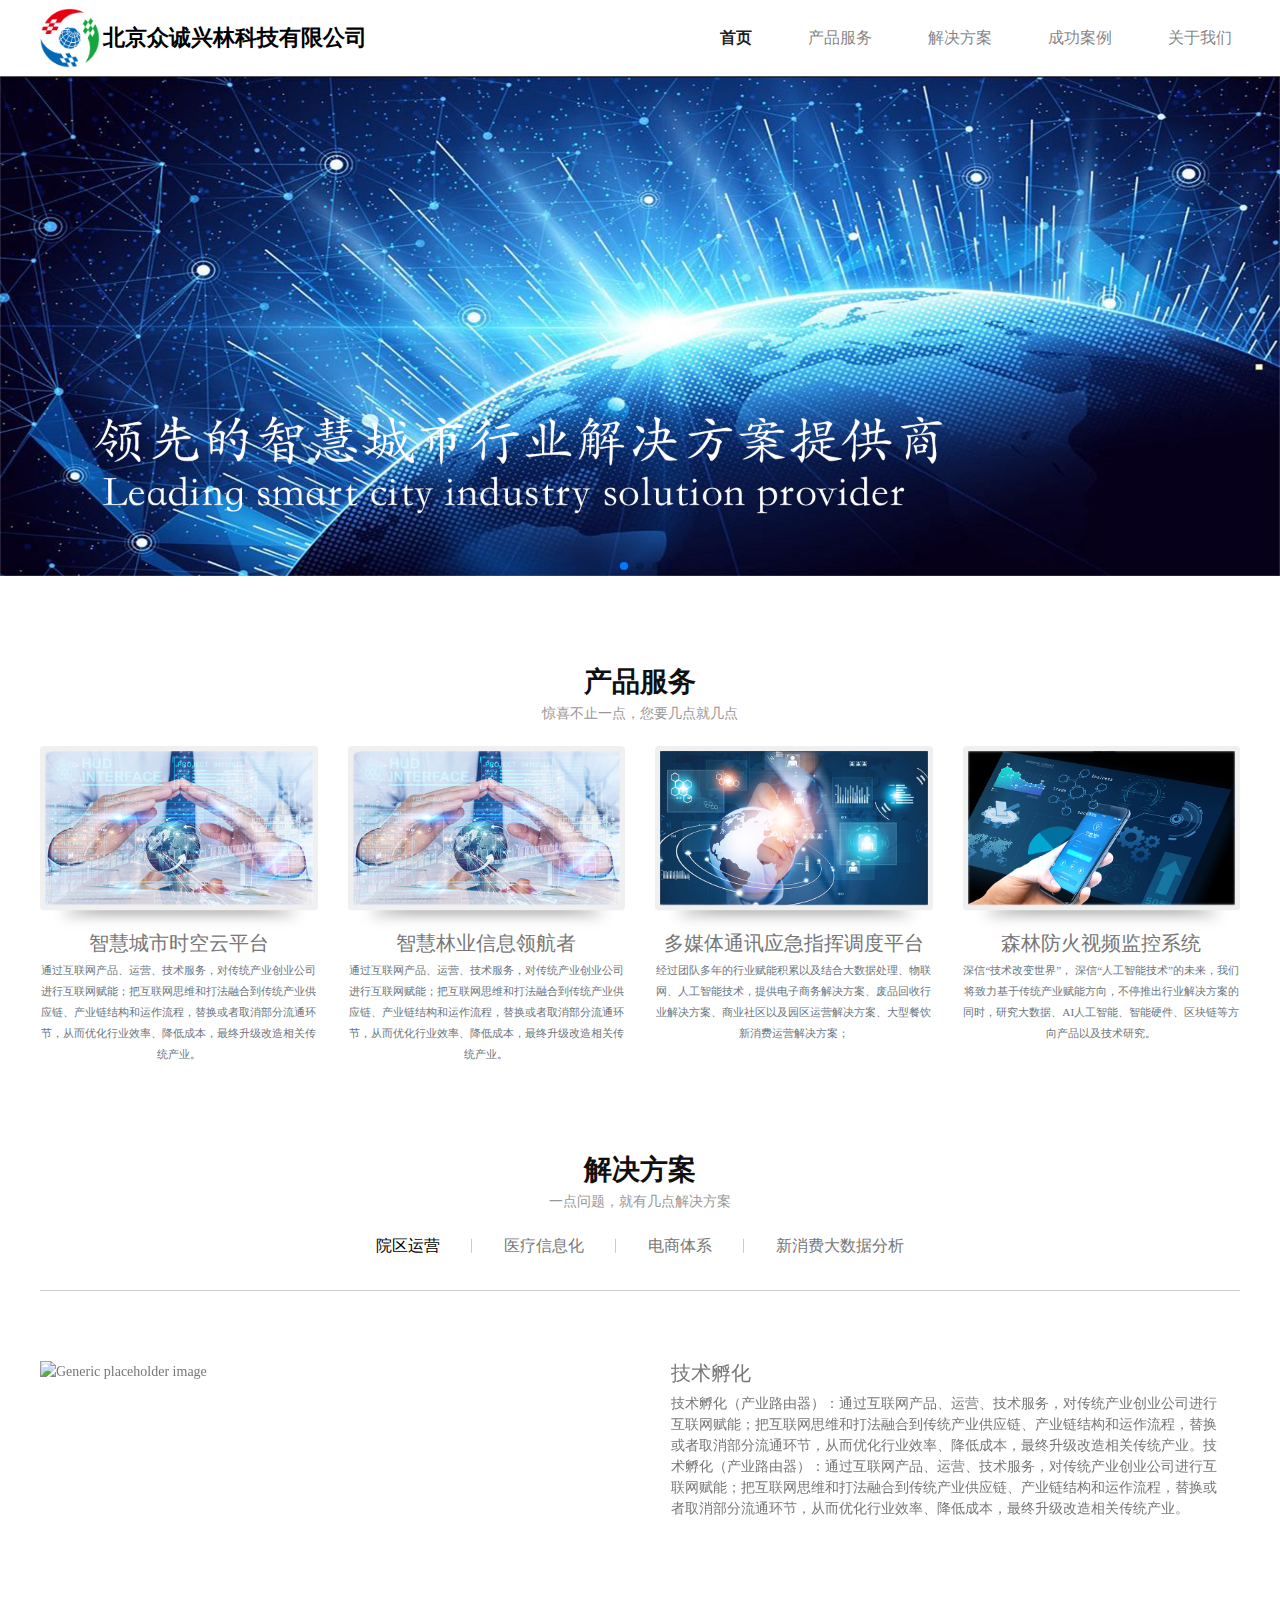
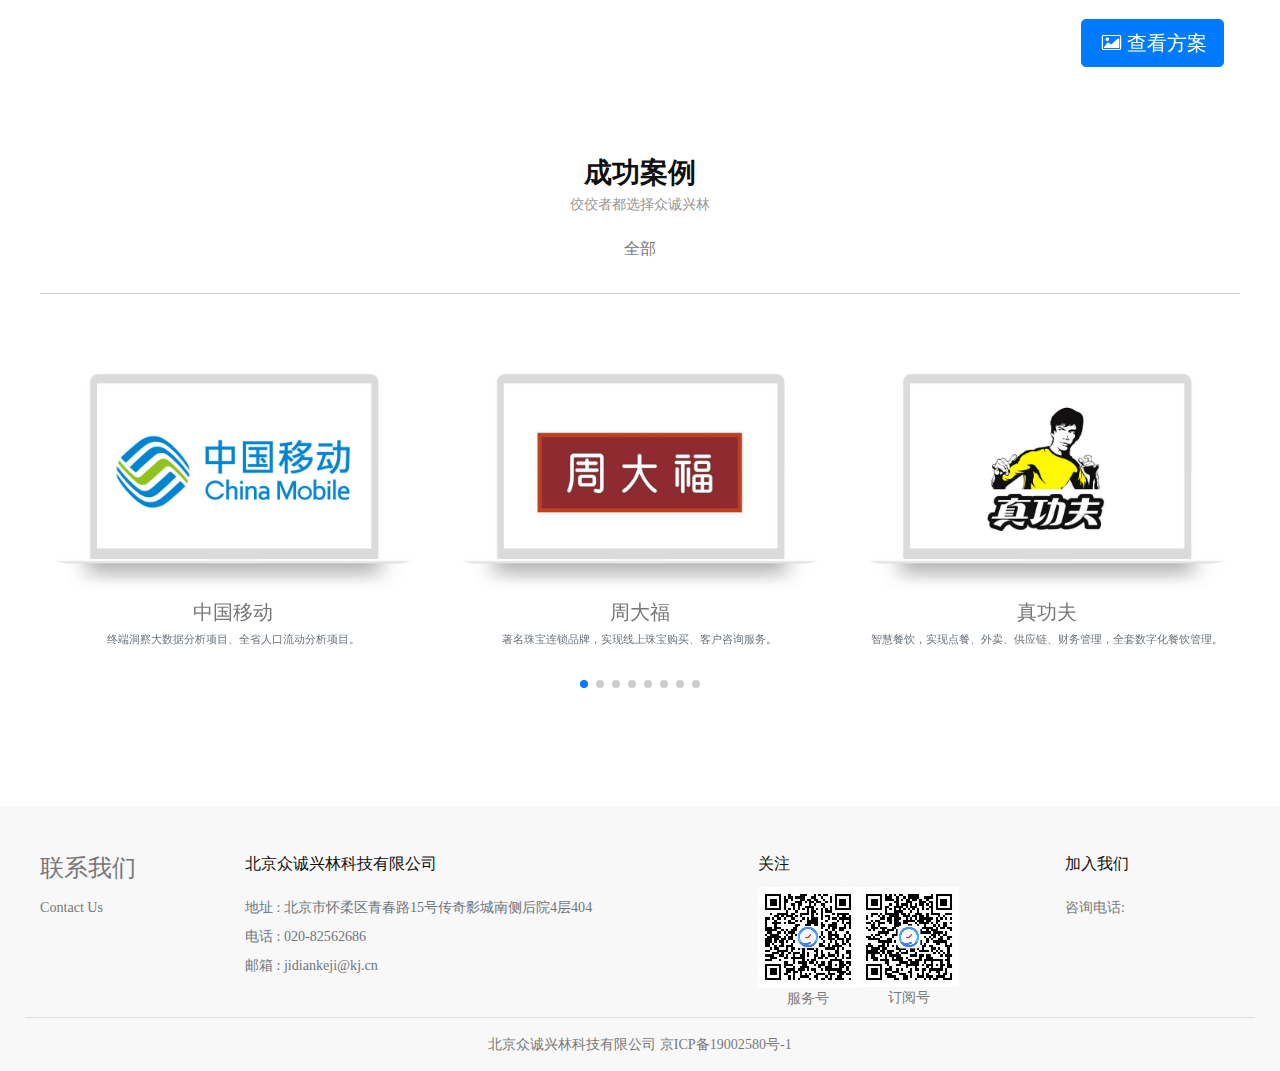
==== commit d03aa9d6: "8" ====
--- a/index.html
+++ b/index.html
@@ -66,16 +66,18 @@
     <div class="swiper-container banner-swiper">
         <div class="swiper-wrapper">
             <div class="swiper-slide banner-swiper-slide">
-                <img class="d-block w-100 " src="./imgs/banner/banner1.jpg" alt="First slide ">
+                <img class="d-block w-100 " src="./imgs/banner/banner2.png" alt="First slide ">
             </div>
             <div class="swiper-slide banner-swiper-slide">
-                <img class="d-block w-100 " src="./imgs/banner/banner1.jpg" alt="First slide ">
+                <img class="d-block w-100 " src="./imgs/banner/banner3.jpg" alt="First slide ">
             </div>
             <!-- 循环列表 -->
             <div class="swiper-slide">
-                <img class="d-block w-100 " src="./imgs/banner/banner1.jpg" alt="First slide ">
-            </div>
-
+                <img class="d-block w-100 " src="./imgs/banner/banner4.jpg" alt="First slide ">
+						</div>
+							<!-- <div class="swiper-slide">
+								<img class="d-block w-100 " src="./imgs/banner/banner1.jpg" alt="First slide ">
+						</div> -->
         </div>
         <div class="swiper-pagination banner-swiper-pagination"></div>
 
@@ -95,7 +97,7 @@
             <a class="card ">
                 <img class="card-img-top " src="./imgs/service/技术孵化.jpg" alt="Card image cap ">
                 <div class="card-body ">
-                    <h5 class="card-title text-center">技术孵化</h5>
+                    <h5 class="card-title text-center">智慧城市时空云平台</h5>
                     <p class="card-text text-center"><small
                             class="text-muted ">通过互联网产品、运营、技术服务，对传统产业创业公司进行互联网赋能；把互联网思维和打法融合到传统产业供应链、产业链结构和运作流程，替换或者取消部分流通环节，从而优化行业效率、降低成本，最终升级改造相关传统产业。</small>
                     </p>
@@ -104,7 +106,7 @@
             <a class="card ">
                 <img class="card-img-top " src="./imgs/service/技术孵化.jpg" alt="Card image cap ">
                 <div class="card-body ">
-                    <h5 class="card-title text-center">技术孵化</h5>
+                    <h5 class="card-title text-center">智慧林业信息领航者</h5>
                     <p class="card-text text-center"><small
                             class="text-muted ">通过互联网产品、运营、技术服务，对传统产业创业公司进行互联网赋能；把互联网思维和打法融合到传统产业供应链、产业链结构和运作流程，替换或者取消部分流通环节，从而优化行业效率、降低成本，最终升级改造相关传统产业。</small>
                     </p>
@@ -113,7 +115,7 @@
             <a class="card wow fadeIn">
                 <img class="card-img-top" src="./imgs/service/技术解决方案服务.jpg" alt="Card image cap ">
                 <div class="card-body ">
-                    <h5 class="card-title text-center">技术解决方案服务</h5>
+                    <h5 class="card-title text-center">多媒体通讯应急指挥调度平台</h5>
                     <p class="card-text text-center"><small
                             class="text-muted ">经过团队多年的行业赋能积累以及结合大数据处理、物联网、人工智能技术，提供电子商务解决方案、废品回收行业解决方案、商业社区以及园区运营解决方案、大型餐饮新消费运营解决方案；</small>
                     </p>
@@ -122,7 +124,7 @@
             <a class="card wow fadeIn">
                 <img class="card-img-top  " src="./imgs/service/自研产品.jpg" alt="Card image cap ">
                 <div class="card-body ">
-                    <h5 class="card-title text-center">自研产品</h5>
+                    <h5 class="card-title text-center">森林防火视频监控系统</h5>
                     <p class="card-text text-center"><small class="text-muted">深信“技术改变世界”，
                             深信“人工智能技术”的未来，我们将致力基于传统产业赋能方向，不停推出行业解决方案的同时，研究大数据、AI人工智能、智能硬件、区块链等方向产品以及技术研究。</small></p>
                 </div>
@@ -140,7 +142,6 @@
         <!-- 缩略导航 -->
         <!-- swiper-pagination-custom -->
         <div class="d-md-flex justify-content-md-center jjfa_nav solution-pagination-custom  d-none ">
-            /
             <div class="position-relative">院区运营</div>
             <div class="position-relative">医疗信息化</div>
             <div class="position-relative">电商体系</div>
@@ -603,8 +604,8 @@
             var swiper = new Swiper('.solution-swiper', {
 							loop: true,
 							autoplay: {
-									delay: 2000,
-									disableOnInteraction: false,//用户操作swiper之后，是否禁止autoplay。默认为true：停止。
+								delay: 2000,
+								disableOnInteraction: false,//用户操作swiper之后，是否禁止autoplay。默认为true：停止。
 							},
 							pagination: {
 									el: '.solution-pagination-custom',
@@ -616,11 +617,11 @@
 											// console.log(current,total);
 											var text = ["院区运营", "医疗信息化", "电商体系", "新消费大数据分析"]
 											for (var i = 1; i <= total; i++) {
-													if (current == i) {
-															_html += '<div class="position-relative active">' + text[i - 1] + '</div>';
-													} else {
-															_html += '<div class="position-relative">' + text[i - 1] + '</div>';
-													}
+												if (current == i) {
+														_html += '<div class="position-relative active">' + text[i - 1] + '</div>';
+												} else {
+														_html += '<div class="position-relative">' + text[i - 1] + '</div>';
+												}
 											}
 											// $('.solution-pagination-custom ').html(_html)
 											return _html;//返回所有的页码html
@@ -630,10 +631,10 @@
 
 
             $('.solution-pagination-custom ').on('click', 'div', function () {
-                if ($(this).index() == 0) {
-                    window.location.href = window.location.href + './html/solution/'
-                }
-                swiper.slideTo($(this).index() + 1, 500, false);//切换到第一个slide，速度为1秒
+							// if ($(this).index() == 0) {
+							// 		window.location.href = window.location.href + './html/solution/'
+							// }
+							swiper.slideTo($(this).index() + 1, 500, false);//切换到第一个slide，速度为1秒
 
             })
 
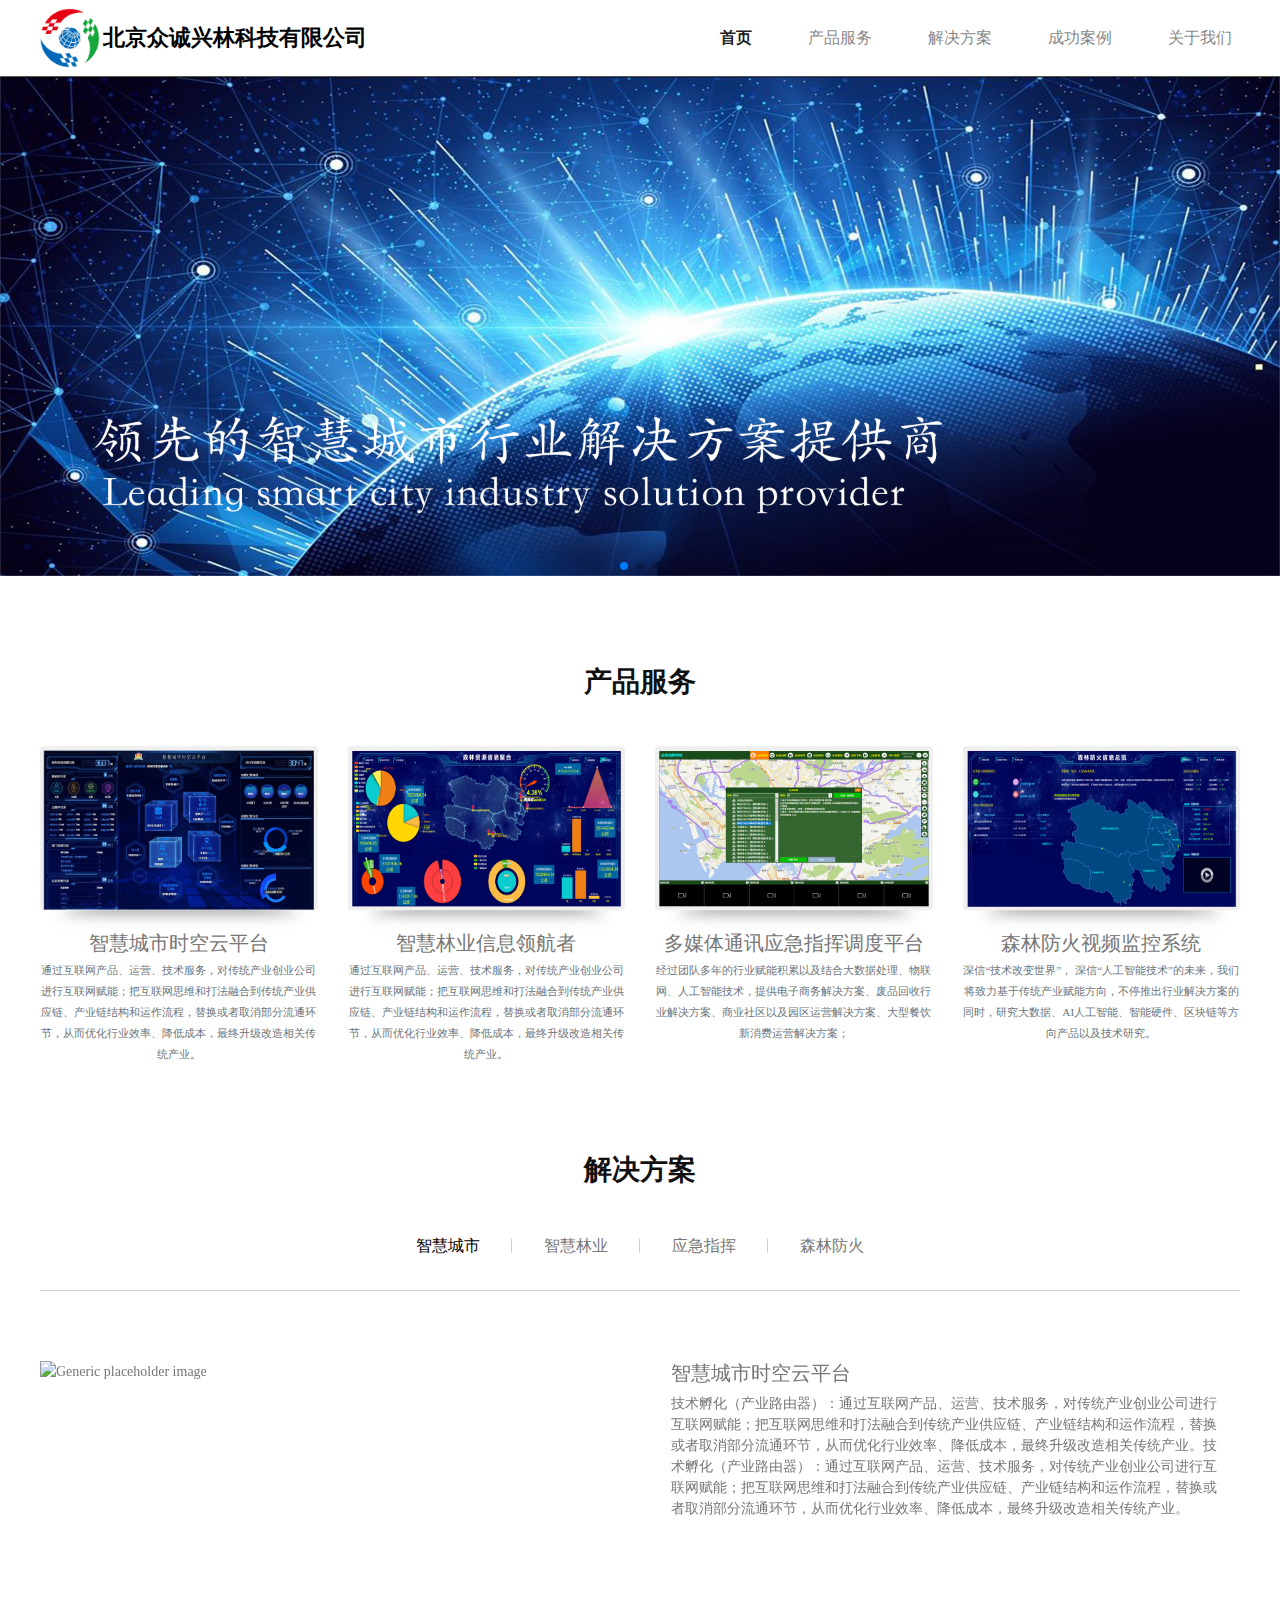
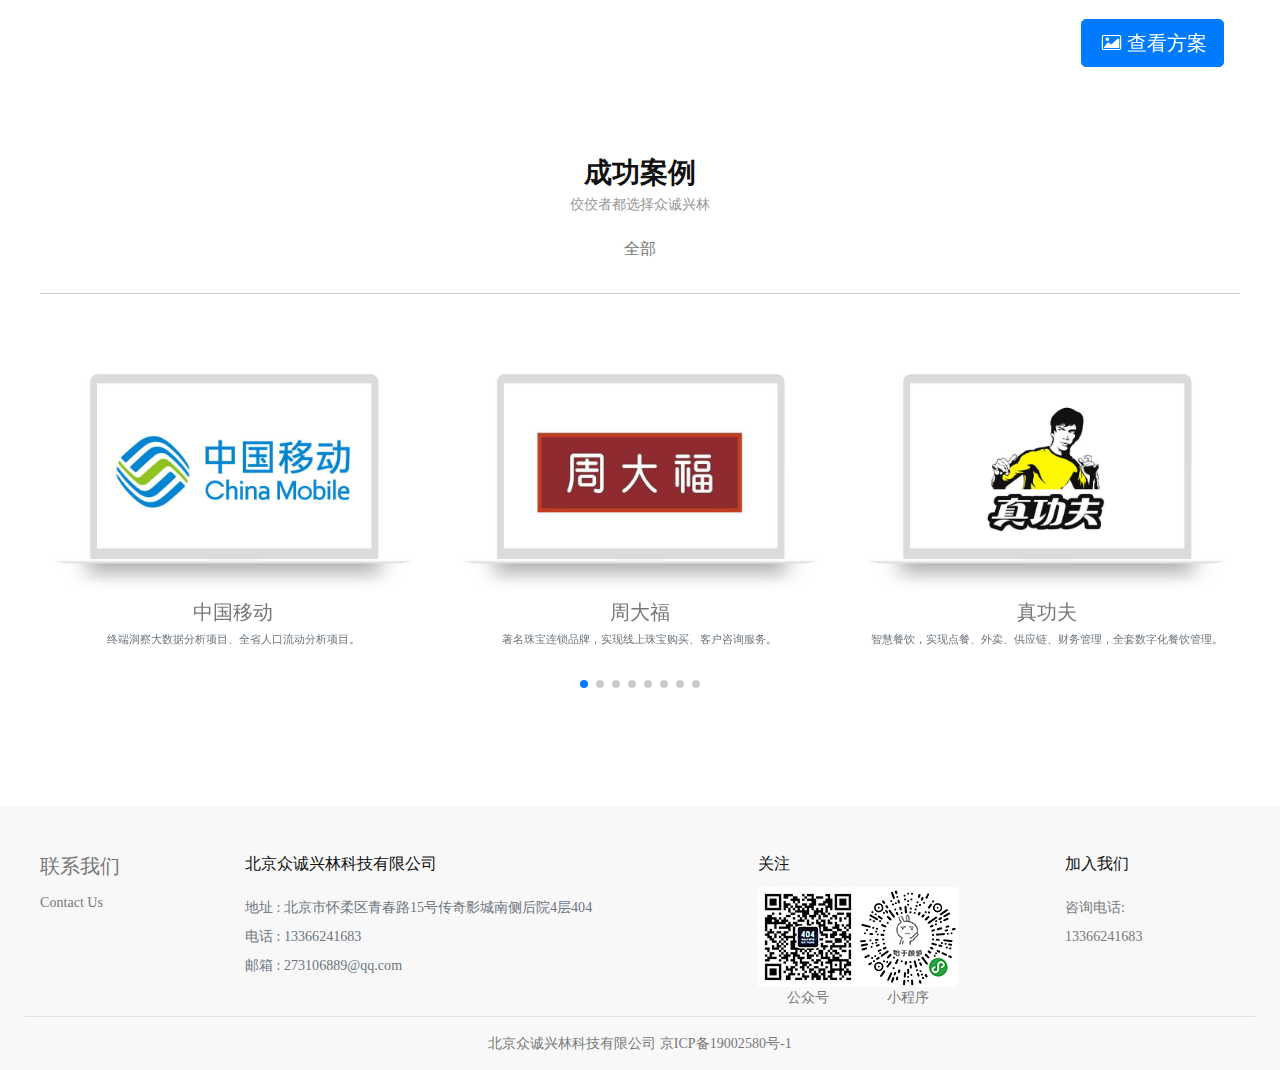
==== commit 584627c6: "9" ====
--- a/index.html
+++ b/index.html
@@ -2,399 +2,389 @@
 <html lang="en">
 
 <head>
-    <meta charset="UTF-8">
-    <meta name="viewport" content="width=device-width, initial-scale=1, shrink-to-fit=no,user-scalable=no">
-    <meta http-equiv="X-UA-Compatible" content="ie=edge">
-    
-    <meta name="Description" content="领先的智慧城市行业解决方案提供商">
-    <meta name="Keywords" content="应急指挥调度，森林防火监测">
-
-    <title>众诚兴林</title>
-    <link rel="shortcut icon" href="./favicon.ico" />
-    <link rel="bookmark" href="./favicon.ico" />
-    <link rel="stylesheet" href="./css/common/Bootstrap.min.css">
-    <link rel="stylesheet" href="./css/common/animate.min.css">
-    <link rel="stylesheet" href="./css/index.min.css">
-    <link rel="stylesheet" href="./css/common/common.min.css">
-    <link rel="stylesheet" href="./css/common/swiper.min.css">
-    <!-- IE低版本浏览器兼容HTML5 -->
-    <!--[if IE]>
+	<meta charset="UTF-8">
+	<meta name="viewport" content="width=device-width, initial-scale=1, shrink-to-fit=no,user-scalable=no">
+	<meta http-equiv="X-UA-Compatible" content="ie=edge">
+
+	<meta name="Description" content="领先的智慧城市行业解决方案提供商">
+	<meta name="Keywords" content="应急指挥调度，森林防火监测">
+
+	<title>众诚兴林</title>
+	<link rel="shortcut icon" href="./favicon.ico" />
+	<link rel="bookmark" href="./favicon.ico" />
+	<link rel="stylesheet" href="./css/common/Bootstrap.min.css">
+	<link rel="stylesheet" href="./css/common/animate.min.css">
+	<link rel="stylesheet" href="./css/index.min.css">
+	<link rel="stylesheet" href="./css/common/common.min.css">
+	<link rel="stylesheet" href="./css/common/swiper.min.css">
+	<!-- IE低版本浏览器兼容HTML5 -->
+	<!--[if IE]>
         <script src="http:/./html5shiv.googlecode.com/svn/trunk./html5.js"></script>
     <![endif]-->
-
 </head>
 
 <body>
-    <div class="container_outwrap container-fluid headerWrapper navbarBox">
-        <div class="container">
-            <nav class="navbar navbar-expand-lg navbar-light bg-white sticky-top">
-                <a href="javascript:(void:0)" >
-                    <img src="./imgs/logo.png" alt="众诚兴林" class="logoIcon">
-                    <span class="logo_txt" style="font-size:  1.1rem; color: black; vertical-align: middle; font-weight: 700;">北京众诚兴林科技有限公司</span>
-                </a>
-                <button class="navbar-toggler" type="button" data-toggle="collapse" data-target="#navbarText"
-                    aria-controls="navbarText" aria-expanded="false" aria-label="Toggle navigation">
-                    <span class="navbar-toggler-icon"></span>
-                </button>
-                <div class="collapse navbar-collapse" id="navbarText">
-                    <ul class="navbar-nav ml-auto">
-                        <li class="nav-item active ">
-                            <a class="nav-link " href="javascript:(void:0)">首页 <span
-                                    class="sr-only ">(current)</span></a>
-                        </li>
-                        <li class="nav-item">
-                            <a class="nav-link" href="./html/service/index.html">产品服务</a>
-                        </li>
-                        <li class="nav-item">
-                            <a class="nav-link" href="./html/solution/index.html">解决方案</a>
-                        </li>
-                        <li class="nav-item">
-                            <a class="nav-link" href="./html/successfulCase/index.html">成功案例</a>
-                        </li>
-                        <!-- <li class="nav-item">
+	<div class="container_outwrap container-fluid headerWrapper navbarBox">
+		<div class="container">
+			<nav class="navbar navbar-expand-lg navbar-light bg-white sticky-top">
+				<a href="javascript:(void:0)">
+					<img src="./imgs/logo.png" alt="众诚兴林" class="logoIcon">
+					<span class="logo_txt"
+						style="font-size:  1.1rem; color: black; vertical-align: middle; font-weight: 700;">北京众诚兴林科技有限公司</span>
+				</a>
+				<button class="navbar-toggler" type="button" data-toggle="collapse" data-target="#navbarText"
+					aria-controls="navbarText" aria-expanded="false" aria-label="Toggle navigation">
+					<span class="navbar-toggler-icon"></span>
+				</button>
+				<div class="collapse navbar-collapse" id="navbarText">
+					<ul class="navbar-nav ml-auto">
+						<li class="nav-item active ">
+							<a class="nav-link " href="javascript:(void:0)">首页 <span class="sr-only ">(current)</span></a>
+						</li>
+						<li class="nav-item">
+							<a class="nav-link" href="./html/service/index.html">产品服务</a>
+						</li>
+						<li class="nav-item">
+							<a class="nav-link" href="./html/solution/index.html">解决方案</a>
+						</li>
+						<li class="nav-item">
+							<a class="nav-link" href="./html/successfulCase/index.html">成功案例</a>
+						</li>
+						<!-- <li class="nav-item">
                             <a class="nav-link" href="./html/news/index.html">新闻资讯</a>
                         </li> -->
-                        <li class="nav-item">
-                            <a class="nav-link" href="./html/about/index.html">关于我们</a>
-                        </li>
-                    </ul>
-                </div>
-            </nav>
-        </div>
-    </div>
-    <!-- <div class="container" "> -->
-    <div class="swiper-container banner-swiper">
-        <div class="swiper-wrapper">
-            <div class="swiper-slide banner-swiper-slide">
-                <img class="d-block w-100 " src="./imgs/banner/banner2.png" alt="First slide ">
-            </div>
-            <div class="swiper-slide banner-swiper-slide">
-                <img class="d-block w-100 " src="./imgs/banner/banner3.jpg" alt="First slide ">
-            </div>
-            <!-- 循环列表 -->
-            <div class="swiper-slide">
-                <img class="d-block w-100 " src="./imgs/banner/banner4.jpg" alt="First slide ">
-						</div>
-							<!-- <div class="swiper-slide">
-								<img class="d-block w-100 " src="./imgs/banner/banner1.jpg" alt="First slide ">
-						</div> -->
-        </div>
-        <div class="swiper-pagination banner-swiper-pagination"></div>
-
-        <!-- 左右箭头 -->
-        <!-- <div class="swiper-button-next"></div>
+						<li class="nav-item">
+							<a class="nav-link" href="./html/about/index.html">关于我们</a>
+						</li>
+					</ul>
+				</div>
+			</nav>
+		</div>
+	</div>
+	<!-- <div class="container" "> -->
+	<div class="swiper-container banner-swiper">
+		<div class="swiper-wrapper">
+			<div class="swiper-slide banner-swiper-slide">
+				<img class="d-block w-100 " src="./imgs/banner/banner2.png" alt="First slide ">
+			</div>
+			<div class="swiper-slide banner-swiper-slide">
+				<img class="d-block w-100 " src="./imgs/banner/banner3.jpg" alt="First slide ">
+			</div>
+			<!-- 循环列表 -->
+			<div class="swiper-slide">
+				<img class="d-block w-100 " src="./imgs/banner/banner4.jpg" alt="First slide ">
+			</div>
+			<!-- <div class="swiper-slide">
+                <img class="d-block w-100 " src="./imgs/banner/banner1.jpg" alt="First slide ">
+            </div> -->
+		</div>
+		<div class="swiper-pagination banner-swiper-pagination"></div>
+		<!-- 左右箭头 -->
+		<!-- <div class="swiper-button-next"></div>
         <div class="swiper-button-prev"></div> -->
-    </div>
-    </div>
-
-    <!-- 技术服务 -->
-    <section class="section container wow fadeIn">
-        <div class="top">
-            <div class="section_title">产品服务</div>
-            <div class="section_info">惊喜不止一点，您要几点就几点</div>
-        </div>
-        <div class="card-deck wow fadeIn ">
-            <a class="card ">
-                <img class="card-img-top " src="./imgs/service/技术孵化.jpg" alt="Card image cap ">
-                <div class="card-body ">
-                    <h5 class="card-title text-center">智慧城市时空云平台</h5>
-                    <p class="card-text text-center"><small
-                            class="text-muted ">通过互联网产品、运营、技术服务，对传统产业创业公司进行互联网赋能；把互联网思维和打法融合到传统产业供应链、产业链结构和运作流程，替换或者取消部分流通环节，从而优化行业效率、降低成本，最终升级改造相关传统产业。</small>
-                    </p>
-                </div>
-            </a>
-            <a class="card ">
-                <img class="card-img-top " src="./imgs/service/技术孵化.jpg" alt="Card image cap ">
-                <div class="card-body ">
-                    <h5 class="card-title text-center">智慧林业信息领航者</h5>
-                    <p class="card-text text-center"><small
-                            class="text-muted ">通过互联网产品、运营、技术服务，对传统产业创业公司进行互联网赋能；把互联网思维和打法融合到传统产业供应链、产业链结构和运作流程，替换或者取消部分流通环节，从而优化行业效率、降低成本，最终升级改造相关传统产业。</small>
-                    </p>
-                </div>
-            </a>
-            <a class="card wow fadeIn">
-                <img class="card-img-top" src="./imgs/service/技术解决方案服务.jpg" alt="Card image cap ">
-                <div class="card-body ">
-                    <h5 class="card-title text-center">多媒体通讯应急指挥调度平台</h5>
-                    <p class="card-text text-center"><small
-                            class="text-muted ">经过团队多年的行业赋能积累以及结合大数据处理、物联网、人工智能技术，提供电子商务解决方案、废品回收行业解决方案、商业社区以及园区运营解决方案、大型餐饮新消费运营解决方案；</small>
-                    </p>
-                </div>
-            </a>
-            <a class="card wow fadeIn">
-                <img class="card-img-top  " src="./imgs/service/自研产品.jpg" alt="Card image cap ">
-                <div class="card-body ">
-                    <h5 class="card-title text-center">森林防火视频监控系统</h5>
-                    <p class="card-text text-center"><small class="text-muted">深信“技术改变世界”，
-                            深信“人工智能技术”的未来，我们将致力基于传统产业赋能方向，不停推出行业解决方案的同时，研究大数据、AI人工智能、智能硬件、区块链等方向产品以及技术研究。</small></p>
-                </div>
-            </a>
-        </div>
-    </section>
-    <!-- 技术服务 -->
-
-    <!-- 解决方案 -->
-    <section class="section container solution-container">
-        <div class="top ">
-            <div class="section_title">解决方案</div>
-            <div class="section_info">一点问题，就有几点解决方案</div>
-        </div>
-        <!-- 缩略导航 -->
-        <!-- swiper-pagination-custom -->
-        <div class="d-md-flex justify-content-md-center jjfa_nav solution-pagination-custom  d-none ">
-            <div class="position-relative">院区运营</div>
-            <div class="position-relative">医疗信息化</div>
-            <div class="position-relative">电商体系</div>
-            <div class="position-relative">新消费大数据分析</div>
-        </div>
-        <!-- 轮播图 -->
-        <div class="swiper-container solution-swiper">
-            <div class="swiper-wrapper">
-                <div class="swiper-slide">
-                    <div class="row">
-                        <img class="align-self-start mr-3 media-img col-lg-6 col-12"
-                            src="https://resources.jsmo.xin/templates/upload/2/201803/1521914616442.png"
-                            alt="Generic placeholder image">
-                        <div class="media-body mr-3 col-lg-6 col-12">
-                            <h5 class="mt-0">技术孵化</h5>
-                            <p>技术孵化（产业路由器）：通过互联网产品、运营、技术服务，对传统产业创业公司进行互联网赋能；把互联网思维和打法融合到传统产业供应链、产业链结构和运作流程，替换或者取消部分流通环节，从而优化行业效率、降低成本，最终升级改造相关传统产业。技术孵化（产业路由器）：通过互联网产品、运营、技术服务，对传统产业创业公司进行互联网赋能；把互联网思维和打法融合到传统产业供应链、产业链结构和运作流程，替换或者取消部分流通环节，从而优化行业效率、降低成本，最终升级改造相关传统产业。
-                            </p>
-                            <button type="button"
-                                class="btn view-md-btn btn-primary btn-lg d-none d-lg-block float-right js-view-case"><i
-                                    class="iconfont icon-tupian"
-                                    style="font-size:20px;padding-right:2px;"></i>查看方案</button>
-                            <button type="button"
-                                class="btn view-sm-btn btn-primary btn-sm d-block d-lg-none float-right js-view-case"><i
-                                    class="iconfont icon-tupian" style="padding-right:2px;"></i>查看方案</button>
-
-                            <section class="js-view-content"
-                                style="opacity:0;position: absolute;z-index:-10000;right:-99999px">
-                                <img src="https://ss1.bdstatic.com/70cFvXSh_Q1YnxGkpoWK1HF6hhy/it/u=1638799357,2613971610&fm=26&gp=0.jpg"
-                                    alt="js Image" index="0" style="cursor: pointer;">
-                                <img src="https://ss2.bdstatic.com/70cFvnSh_Q1YnxGkpoWK1HF6hhy/it/u=329297850,1717472936&fm=26&gp=0.jpg"
-                                    alt="js Image" index="1" style="cursor: pointer;">
-                                <img src="https://ss1.bdstatic.com/70cFuXSh_Q1YnxGkpoWK1HF6hhy/it/u=69165538,3510959335&fm=26&gp=0.jpg"
-                                    alt="js Image" index="2" style="cursor: pointer;">
-                                <img src="https://ss1.bdstatic.com/70cFuXSh_Q1YnxGkpoWK1HF6hhy/it/u=1074042379,1825465030&fm=200&gp=0.jpg"
-                                    alt="js Image" href="https://eloquentjavascript.net/Eloquent_JavaScript.pdf"
-                                    index="3" style="cursor: pointer;">
-                            </section>
-
-                        </div>
-                    </div>
-                </div>
-                <div class="swiper-slide">
-                    <div class="row">
-                        <img class="align-self-start mr-3 media-img col-lg-6 col-12"
-                            src="https://resources.jsmo.xin/templates/upload/2/201803/1521914616442.png"
-                            alt="Generic placeholder image">
-                        <div class="media-body mr-3 col-lg-6 col-12">
-                            <h5 class="mt-0">技术孵化</h5>
-                            <p>技术孵化（产业路由器）：通过互联网产品、运营、技术服务，对传统产业创业公司进行互联网赋能；把互联网思维和打法融合到传统产业供应链、产业链结构和运作流程，替换或者取消部分流通环节，从而优化行业效率、降低成本，最终升级改造相关传统产业。技术孵化（产业路由器）：通过互联网产品、运营、技术服务，对传统产业创业公司进行互联网赋能；把互联网思维和打法融合到传统产业供应链、产业链结构和运作流程，替换或者取消部分流通环节，从而优化行业效率、降低成本，最终升级改造相关传统产业。
-                            </p>
-                            <button type="button"
-                                class="btn view-md-btn btn-primary btn-lg d-none d-lg-block float-right js-view-case"><i
-                                    class="iconfont icon-tupian"
-                                    style="font-size:20px;padding-right:2px;"></i>查看方案</button>
-                            <button type="button"
-                                class="btn view-sm-btn btn-primary btn-sm d-block d-lg-none float-right js-view-case"><i
-                                    class="iconfont icon-tupian" style="padding-right:2px;"></i>查看方案</button>
-                            <section class="js-view-content"
-                                style="opacity:0;position: absolute;z-index:-10000;right:-99999px">
-                                <img src="https://ss1.bdstatic.com/70cFvXSh_Q1YnxGkpoWK1HF6hhy/it/u=1638799357,2613971610&fm=26&gp=0.jpg"
-                                    alt="js Image" index="0" style="cursor: pointer;">
-                                <img src="https://ss2.bdstatic.com/70cFvnSh_Q1YnxGkpoWK1HF6hhy/it/u=329297850,1717472936&fm=26&gp=0.jpg"
-                                    alt="js Image" index="1" style="cursor: pointer;">
-                                <img src="https://ss1.bdstatic.com/70cFuXSh_Q1YnxGkpoWK1HF6hhy/it/u=69165538,3510959335&fm=26&gp=0.jpg"
-                                    alt="js Image" index="2" style="cursor: pointer;">
-                                <img src="https://ss1.bdstatic.com/70cFuXSh_Q1YnxGkpoWK1HF6hhy/it/u=1074042379,1825465030&fm=200&gp=0.jpg"
-                                    alt="js Image" href="https://eloquentjavascript.net/Eloquent_JavaScript.pdf"
-                                    index="3" style="cursor: pointer;">
-                            </section>
-
-                        </div>
-                    </div>
-                </div>
-                <div class="swiper-slide">
-                    <div class="row">
-                        <img class="align-self-start mr-3 media-img col-lg-6 col-12"
-                            src="https://resources.jsmo.xin/templates/upload/2/201803/1521914616442.png"
-                            alt="Generic placeholder image">
-                        <div class="media-body mr-3 col-lg-6 col-12">
-                            <h5 class="mt-0">技术孵化</h5>
-                            <p>技术孵化（产业路由器）：通过互联网产品、运营、技术服务，对传统产业创业公司进行互联网赋能；把互联网思维和打法融合到传统产业供应链、产业链结构和运作流程，替换或者取消部分流通环节，从而优化行业效率、降低成本，最终升级改造相关传统产业。技术孵化（产业路由器）：通过互联网产品、运营、技术服务，对传统产业创业公司进行互联网赋能；把互联网思维和打法融合到传统产业供应链、产业链结构和运作流程，替换或者取消部分流通环节，从而优化行业效率、降低成本，最终升级改造相关传统产业。
-                            </p>
-                            <button type="button"
-                                class="btn view-md-btn btn-primary btn-lg d-none d-lg-block float-right js-view-case"><i
-                                    class="iconfont icon-tupian"
-                                    style="font-size:20px;padding-right:2px;"></i>查看方案</button>
-                            <button type="button"
-                                class="btn view-sm-btn btn-primary btn-sm d-block d-lg-none float-right js-view-case"><i
-                                    class="iconfont icon-tupian" style="padding-right:2px;"></i>查看方案</button>
-
-                        </div>
-                    </div>
-                </div>
-                <div class="swiper-slide">
-                    <div class="row">
-                        <img class="align-self-start mr-3 media-img col-lg-6 col-12"
-                            src="https://resources.jsmo.xin/templates/upload/2/201803/1521914616442.png"
-                            alt="Generic placeholder image">
-                        <div class="media-body mr-3 col-lg-6 col-12">
-                            <h5 class="mt-0">技术孵化</h5>
-                            <p>技术孵化（产业路由器）：通过互联网产品、运营、技术服务，对传统产业创业公司进行互联网赋能；把互联网思维和打法融合到传统产业供应链、产业链结构和运作流程，替换或者取消部分流通环节，从而优化行业效率、降低成本，最终升级改造相关传统产业。技术孵化（产业路由器）：通过互联网产品、运营、技术服务，对传统产业创业公司进行互联网赋能；把互联网思维和打法融合到传统产业供应链、产业链结构和运作流程，替换或者取消部分流通环节，从而优化行业效率、降低成本，最终升级改造相关传统产业。
-                            </p>
-                            <button type="button"
-                                class="btn view-md-btn btn-primary btn-lg d-none d-lg-block float-right js-view-case"><i
-                                    class="iconfont icon-tupian"
-                                    style="font-size:20px;padding-right:2px;"></i>查看方案</button>
-                            <button type="button"
-                                class="btn view-sm-btn btn-primary btn-sm d-block d-lg-none float-right js-view-case"><i
-                                    class="iconfont icon-tupian" style="padding-right:2px;"></i>查看方案</button>
-                        </div>
-                    </div>
-                </div>
-            </div>
-            <!-- Add Pagination -->
-            <div class="swiper-pagination"></div>
-
-            <!-- 左右箭头 -->
-            <!-- <div class="swiper-button-next"></div>
+	</div>
+	</div>
+
+	<!-- 技术服务 -->
+	<section class="section container wow fadeIn">
+		<div class="top">
+			<div class="section_title">产品服务</div>
+			<!-- <div class="section_info">惊喜不止一点，您要几点就几点</div> -->
+		</div>
+		<div class="card-deck wow fadeIn ">
+			<a class="card ">
+				<img class="card-img-top " src="./imgs/service/zhsk.png" alt="Card image cap ">
+				<div class="card-body ">
+					<h5 class="card-title text-center">智慧城市时空云平台</h5>
+					<p class="card-text text-center"><small
+							class="text-muted ">通过互联网产品、运营、技术服务，对传统产业创业公司进行互联网赋能；把互联网思维和打法融合到传统产业供应链、产业链结构和运作流程，替换或者取消部分流通环节，从而优化行业效率、降低成本，最终升级改造相关传统产业。</small>
+					</p>
+				</div>
+			</a>
+			<a class="card ">
+				<img class="card-img-top " src="./imgs/service/slxt.png" alt="Card image cap ">
+				<div class="card-body ">
+					<h5 class="card-title text-center">智慧林业信息领航者</h5>
+					<p class="card-text text-center"><small
+							class="text-muted ">通过互联网产品、运营、技术服务，对传统产业创业公司进行互联网赋能；把互联网思维和打法融合到传统产业供应链、产业链结构和运作流程，替换或者取消部分流通环节，从而优化行业效率、降低成本，最终升级改造相关传统产业。</small>
+					</p>
+				</div>
+			</a>
+			<a class="card wow fadeIn">
+				<img class="card-img-top" src="./imgs/service/yjzh.png" alt="Card image cap ">
+				<div class="card-body ">
+					<h5 class="card-title text-center">多媒体通讯应急指挥调度平台</h5>
+					<p class="card-text text-center"><small
+							class="text-muted ">经过团队多年的行业赋能积累以及结合大数据处理、物联网、人工智能技术，提供电子商务解决方案、废品回收行业解决方案、商业社区以及园区运营解决方案、大型餐饮新消费运营解决方案；</small>
+					</p>
+				</div>
+			</a>
+			<a class="card wow fadeIn">
+				<img class="card-img-top  " src="./imgs/service/slfh.png" alt="Card image cap ">
+				<div class="card-body ">
+					<h5 class="card-title text-center">森林防火视频监控系统</h5>
+					<p class="card-text text-center"><small class="text-muted">深信“技术改变世界”，
+							深信“人工智能技术”的未来，我们将致力基于传统产业赋能方向，不停推出行业解决方案的同时，研究大数据、AI人工智能、智能硬件、区块链等方向产品以及技术研究。</small></p>
+				</div>
+			</a>
+		</div>
+	</section>
+	<!-- 技术服务 -->
+
+	<!-- 解决方案 -->
+	<section class="section container solution-container">
+		<div class="top ">
+			<div class="section_title">解决方案</div>
+			<!-- <div class="section_info">一点问题，就有几点解决方案</div> -->
+		</div>
+		<!-- 缩略导航 -->
+		<!-- swiper-pagination-custom -->
+		<div class="d-md-flex justify-content-md-center jjfa_nav solution-pagination-custom  d-none ">
+			<div class="position-relative">智慧城市</div>
+			<div class="position-relative">智慧林业</div>
+			<div class="position-relative">应急指挥</div>
+			<div class="position-relative">森林防火</div>
+		</div>
+		<!-- 轮播图 -->
+		<div class="swiper-container solution-swiper">
+			<div class="swiper-wrapper">
+				<div class="swiper-slide">
+					<div class="row">
+						<img class="align-self-start mr-3 media-img col-lg-6 col-12"
+							src="https://resources.jsmo.xin/templates/upload/2/201803/1521914616442.png"
+							alt="Generic placeholder image">
+						<div class="media-body mr-3 col-lg-6 col-12">
+							<h5 class="mt-0">智慧城市时空云平台</h5>
+							<p>
+								技术孵化（产业路由器）：通过互联网产品、运营、技术服务，对传统产业创业公司进行互联网赋能；把互联网思维和打法融合到传统产业供应链、产业链结构和运作流程，替换或者取消部分流通环节，从而优化行业效率、降低成本，最终升级改造相关传统产业。技术孵化（产业路由器）：通过互联网产品、运营、技术服务，对传统产业创业公司进行互联网赋能；把互联网思维和打法融合到传统产业供应链、产业链结构和运作流程，替换或者取消部分流通环节，从而优化行业效率、降低成本，最终升级改造相关传统产业。
+							</p>
+							<button type="button"
+								class="btn view-md-btn btn-primary btn-lg d-none d-lg-block float-right js-view-case"><i
+									class="iconfont icon-tupian" style="font-size:20px;padding-right:2px;"></i>查看方案</button>
+							<button type="button"
+								class="btn view-sm-btn btn-primary btn-sm d-block d-lg-none float-right js-view-case"><i
+									class="iconfont icon-tupian" style="padding-right:2px;"></i>查看方案</button>
+							<section class="js-view-content" style="opacity:0;position: absolute;z-index:-10000;right:-99999px">
+								<img
+									src="https://ss1.bdstatic.com/70cFvXSh_Q1YnxGkpoWK1HF6hhy/it/u=1638799357,2613971610&fm=26&gp=0.jpg"
+									alt="js Image" index="0" style="cursor: pointer;">
+								<img src="https://ss2.bdstatic.com/70cFvnSh_Q1YnxGkpoWK1HF6hhy/it/u=329297850,1717472936&fm=26&gp=0.jpg"
+									alt="js Image" index="1" style="cursor: pointer;">
+								<img src="https://ss1.bdstatic.com/70cFuXSh_Q1YnxGkpoWK1HF6hhy/it/u=69165538,3510959335&fm=26&gp=0.jpg"
+									alt="js Image" index="2" style="cursor: pointer;">
+								<img
+									src="https://ss1.bdstatic.com/70cFuXSh_Q1YnxGkpoWK1HF6hhy/it/u=1074042379,1825465030&fm=200&gp=0.jpg"
+									alt="js Image" href="https://eloquentjavascript.net/Eloquent_JavaScript.pdf" index="3"
+									style="cursor: pointer;">
+							</section>
+						</div>
+					</div>
+				</div>
+				<div class="swiper-slide">
+					<div class="row">
+						<img class="align-self-start mr-3 media-img col-lg-6 col-12"
+							src="https://resources.jsmo.xin/templates/upload/2/201803/1521914616442.png"
+							alt="Generic placeholder image">
+						<div class="media-body mr-3 col-lg-6 col-12">
+							<h5 class="mt-0">智慧林业信息领航者</h5>
+							<p>
+								技术孵化（产业路由器）：通过互联网产品、运营、技术服务，对传统产业创业公司进行互联网赋能；把互联网思维和打法融合到传统产业供应链、产业链结构和运作流程，替换或者取消部分流通环节，从而优化行业效率、降低成本，最终升级改造相关传统产业。技术孵化（产业路由器）：通过互联网产品、运营、技术服务，对传统产业创业公司进行互联网赋能；把互联网思维和打法融合到传统产业供应链、产业链结构和运作流程，替换或者取消部分流通环节，从而优化行业效率、降低成本，最终升级改造相关传统产业。
+							</p>
+							<button type="button"
+								class="btn view-md-btn btn-primary btn-lg d-none d-lg-block float-right js-view-case"><i
+									class="iconfont icon-tupian" style="font-size:20px;padding-right:2px;"></i>查看方案</button>
+							<button type="button"
+								class="btn view-sm-btn btn-primary btn-sm d-block d-lg-none float-right js-view-case"><i
+									class="iconfont icon-tupian" style="padding-right:2px;"></i>查看方案</button>
+							<section class="js-view-content" style="opacity:0;position: absolute;z-index:-10000;right:-99999px">
+								<img
+									src="https://ss1.bdstatic.com/70cFvXSh_Q1YnxGkpoWK1HF6hhy/it/u=1638799357,2613971610&fm=26&gp=0.jpg"
+									alt="js Image" index="0" style="cursor: pointer;">
+								<img src="https://ss2.bdstatic.com/70cFvnSh_Q1YnxGkpoWK1HF6hhy/it/u=329297850,1717472936&fm=26&gp=0.jpg"
+									alt="js Image" index="1" style="cursor: pointer;">
+								<img src="https://ss1.bdstatic.com/70cFuXSh_Q1YnxGkpoWK1HF6hhy/it/u=69165538,3510959335&fm=26&gp=0.jpg"
+									alt="js Image" index="2" style="cursor: pointer;">
+								<img
+									src="https://ss1.bdstatic.com/70cFuXSh_Q1YnxGkpoWK1HF6hhy/it/u=1074042379,1825465030&fm=200&gp=0.jpg"
+									alt="js Image" href="https://eloquentjavascript.net/Eloquent_JavaScript.pdf" index="3"
+									style="cursor: pointer;">
+							</section>
+						</div>
+					</div>
+				</div>
+				<div class="swiper-slide">
+					<div class="row">
+						<img class="align-self-start mr-3 media-img col-lg-6 col-12"
+							src="https://resources.jsmo.xin/templates/upload/2/201803/1521914616442.png"
+							alt="Generic placeholder image">
+						<div class="media-body mr-3 col-lg-6 col-12">
+							<h5 class="mt-0">多媒体通讯应急指挥调度平台</h5>
+							<p>
+								技术孵化（产业路由器）：通过互联网产品、运营、技术服务，对传统产业创业公司进行互联网赋能；把互联网思维和打法融合到传统产业供应链、产业链结构和运作流程，替换或者取消部分流通环节，从而优化行业效率、降低成本，最终升级改造相关传统产业。技术孵化（产业路由器）：通过互联网产品、运营、技术服务，对传统产业创业公司进行互联网赋能；把互联网思维和打法融合到传统产业供应链、产业链结构和运作流程，替换或者取消部分流通环节，从而优化行业效率、降低成本，最终升级改造相关传统产业。
+							</p>
+							<button type="button"
+								class="btn view-md-btn btn-primary btn-lg d-none d-lg-block float-right js-view-case"><i
+									class="iconfont icon-tupian" style="font-size:20px;padding-right:2px;"></i>查看方案</button>
+							<button type="button"
+								class="btn view-sm-btn btn-primary btn-sm d-block d-lg-none float-right js-view-case"><i
+									class="iconfont icon-tupian" style="padding-right:2px;"></i>查看方案</button>
+						</div>
+					</div>
+				</div>
+				<div class="swiper-slide">
+					<div class="row">
+						<img class="align-self-start mr-3 media-img col-lg-6 col-12"
+							src="https://resources.jsmo.xin/templates/upload/2/201803/1521914616442.png"
+							alt="Generic placeholder image">
+						<div class="media-body mr-3 col-lg-6 col-12">
+							<h5 class="mt-0">森林防火视频监控系统</h5>
+							<p>
+								技术孵化（产业路由器）：通过互联网产品、运营、技术服务，对传统产业创业公司进行互联网赋能；把互联网思维和打法融合到传统产业供应链、产业链结构和运作流程，替换或者取消部分流通环节，从而优化行业效率、降低成本，最终升级改造相关传统产业。技术孵化（产业路由器）：通过互联网产品、运营、技术服务，对传统产业创业公司进行互联网赋能；把互联网思维和打法融合到传统产业供应链、产业链结构和运作流程，替换或者取消部分流通环节，从而优化行业效率、降低成本，最终升级改造相关传统产业。
+							</p>
+							<button type="button"
+								class="btn view-md-btn btn-primary btn-lg d-none d-lg-block float-right js-view-case"><i
+									class="iconfont icon-tupian" style="font-size:20px;padding-right:2px;"></i>查看方案</button>
+							<button type="button"
+								class="btn view-sm-btn btn-primary btn-sm d-block d-lg-none float-right js-view-case"><i
+									class="iconfont icon-tupian" style="padding-right:2px;"></i>查看方案</button>
+						</div>
+					</div>
+				</div>
+			</div>
+			<!-- Add Pagination -->
+			<div class="swiper-pagination"></div>
+
+			<!-- 左右箭头 -->
+			<!-- <div class="swiper-button-next"></div>
             <div class="swiper-button-prev"></div> -->
-        </div>
-    </section>
-    <!-- 解决方案 -->
-
-    <!-- 成功案例 -->
-    <section class="section container pr successful-container">
-        <div class="top ">
-            <div class="section_title ">成功案例</div>
-            <div class="section_info ">佼佼者都选择众诚兴林</div>
-        </div>
-        <!-- 缩略导航 -->
-        <div class="d-md-flex justify-content-md-center jjfa_nav d-none">
-            <div class="position-relative"><a href="./html/successfulCase/index.html">全部</a></div>
-            <!-- <div class="position-relative">科技与文化高度融合地区</div>
+		</div>
+	</section>
+	<!-- 解决方案 -->
+
+	<!-- 成功案例 -->
+	<section class="section container pr successful-container">
+		<div class="top ">
+			<div class="section_title ">成功案例</div>
+			<div class="section_info ">佼佼者都选择众诚兴林</div>
+		</div>
+		<!-- 缩略导航 -->
+		<div class="d-md-flex justify-content-md-center jjfa_nav d-none">
+			<div class="position-relative"><a href="./html/successfulCase/index.html">全部</a></div>
+			<!-- <div class="position-relative">科技与文化高度融合地区</div>
             <div class="position-relative">区块链项目</div>
             <div class="position-relative">存储产品和面向行业应用</div> -->
-        </div>
-        <!-- 轮播图 -->
-        <div class="swiper-container successful-swiper">
-            <div class="swiper-wrapper">
-                <div class="swiper-slide">
-                    <div class="card mb-4 shadow-sm">
-                        <img class="card-img-top " src="./imgs/cooperationCase/中国移动.jpg" alt="中国移动">
-                        <div class="card-body ">
-                            <h5 class="card-title text-center">中国移动</h5>
-                            <p class="card-text text-center"><small class="text-muted ">终端洞察大数据分析项目、全省人口流动分析项目。</small>
-                            </p>
-                        </div>
-                    </div>
-                </div>
-                <div class="swiper-slide">
-                    <div class="card mb-4 shadow-sm">
-                        <img class="card-img-top " src="./imgs/cooperationCase/周大福.jpg" alt="周大福">
-                        <div class="card-body ">
-                            <h5 class="card-title text-center">周大福</h5>
-                            <p class="card-text text-center"><small
-                                    class="text-muted ">著名珠宝连锁品牌，实现线上珠宝购买、客户咨询服务。</small></p>
-                        </div>
-                    </div>
-                </div>
-                <div class="swiper-slide">
-
-                    <div class="card mb-4 shadow-sm">
-                        <img class="card-img-top " src="./imgs/cooperationCase/真功夫.jpg" alt="真功夫 ">
-                        <div class="card-body ">
-                            <h5 class="card-title text-center">真功夫</h5>
-                            <p class="card-text text-center"><small
-                                    class="text-muted ">智慧餐饮，实现点餐、外卖、供应链、财务管理，全套数字化餐饮管理。</small></p>
-                        </div>
-                    </div>
-
-                </div>
-                <div class="swiper-slide">
-
-                    <div class="card mb-4 shadow-sm">
-                        <img class="card-img-top " src="./imgs/cooperationCase/汽修宝.jpg" alt="汽修宝 ">
-                        <div class="card-body ">
-                            <h5 class="card-title text-center">汽修宝</h5>
-                            <p class="card-text text-center"><small
-                                    class="text-muted ">智慧汽车维修，在线查看汽配结构图、查询维修方案、快速配对零部件。</small></p>
-                        </div>
-                    </div>
-
-                </div>
-                <div class="swiper-slide">
-
-                    <div class="card mb-4 shadow-sm">
-                        <img class="card-img-top " src="./imgs/cooperationCase/粤健康.jpg" alt="粤健康 ">
-                        <div class="card-body ">
-                            <h5 class="card-title text-center">粤健康</h5>
-                            <p class="card-text text-center"><small
-                                    class="text-muted ">联合广医、中国移动推出的智慧医疗项目，提供在线问诊等服务</small></p>
-                        </div>
-                    </div>
-
-                </div>
-                <div class="swiper-slide">
-
-                    <div class="card mb-4 shadow-sm">
-                        <img class="card-img-top " src="./imgs/cooperationCase/仲延科技.jpg" alt="仲延科技 ">
-                        <div class="card-body ">
-                            <h5 class="card-title text-center">仲延科技</h5>
-                            <p class="card-text text-center"><small
-                                    class="text-muted ">仲延物业：通过提高园区服务的标准化系统化等能力，打通园区与企业互动，实现物业公司科技化转型。</small></p>
-                        </div>
-                    </div>
-
-                </div>
-                <div class="swiper-slide">
-
-                    <div class="card mb-4 shadow-sm">
-                        <img class="card-img-top " src="./imgs/cooperationCase/康扬医疗.jpg" alt="康扬医疗 ">
-                        <div class="card-body ">
-                            <h5 class="card-title text-center">康扬医疗</h5>
-                            <p class="card-text text-center"><small
-                                    class="text-muted ">通过信息系统集成以及信息电子技术等服务，实现医疗技术推广、咨询交流</small></p>
-                        </div>
-                    </div>
-                </div>
-                <div class="swiper-slide">
-                    <div class="card mb-4 shadow-sm">
-                        <img class="card-img-top " src="./imgs/cooperationCase/诚迈科技.jpg" alt="诚迈科技 ">
-                        <div class="card-body ">
-                            <h5 class="card-title text-center">诚迈科技</h5>
-                            <p class="card-text text-center"><small
-                                    class="text-muted ">战略合作伙伴，是是深度技术支撑，协同建立项目研究中心。</small></p>
-                        </div>
-                    </div>
-                </div>
-            </div>
-            <!-- Add Pagination -->
-            <div class="swiper-pagination"></div>
-            <!-- Add Arrows -->
-            <!-- <div class="swiper-button-next swiper-button-black"></div>
+		</div>
+		<!-- 轮播图 -->
+		<div class="swiper-container successful-swiper">
+			<div class="swiper-wrapper">
+				<div class="swiper-slide">
+					<div class="card mb-4 shadow-sm">
+						<img class="card-img-top " src="./imgs/cooperationCase/中国移动.jpg" alt="中国移动">
+						<div class="card-body ">
+							<h5 class="card-title text-center">中国移动</h5>
+							<p class="card-text text-center"><small class="text-muted ">终端洞察大数据分析项目、全省人口流动分析项目。</small>
+							</p>
+						</div>
+					</div>
+				</div>
+				<div class="swiper-slide">
+					<div class="card mb-4 shadow-sm">
+						<img class="card-img-top " src="./imgs/cooperationCase/周大福.jpg" alt="周大福">
+						<div class="card-body ">
+							<h5 class="card-title text-center">周大福</h5>
+							<p class="card-text text-center"><small class="text-muted ">著名珠宝连锁品牌，实现线上珠宝购买、客户咨询服务。</small></p>
+						</div>
+					</div>
+				</div>
+				<div class="swiper-slide">
+
+					<div class="card mb-4 shadow-sm">
+						<img class="card-img-top " src="./imgs/cooperationCase/真功夫.jpg" alt="真功夫 ">
+						<div class="card-body ">
+							<h5 class="card-title text-center">真功夫</h5>
+							<p class="card-text text-center"><small class="text-muted ">智慧餐饮，实现点餐、外卖、供应链、财务管理，全套数字化餐饮管理。</small></p>
+						</div>
+					</div>
+
+				</div>
+				<div class="swiper-slide">
+
+					<div class="card mb-4 shadow-sm">
+						<img class="card-img-top " src="./imgs/cooperationCase/汽修宝.jpg" alt="汽修宝 ">
+						<div class="card-body ">
+							<h5 class="card-title text-center">汽修宝</h5>
+							<p class="card-text text-center"><small class="text-muted ">智慧汽车维修，在线查看汽配结构图、查询维修方案、快速配对零部件。</small></p>
+						</div>
+					</div>
+
+				</div>
+				<div class="swiper-slide">
+
+					<div class="card mb-4 shadow-sm">
+						<img class="card-img-top " src="./imgs/cooperationCase/粤健康.jpg" alt="粤健康 ">
+						<div class="card-body ">
+							<h5 class="card-title text-center">粤健康</h5>
+							<p class="card-text text-center"><small class="text-muted ">联合广医、中国移动推出的智慧医疗项目，提供在线问诊等服务</small></p>
+						</div>
+					</div>
+
+				</div>
+				<div class="swiper-slide">
+
+					<div class="card mb-4 shadow-sm">
+						<img class="card-img-top " src="./imgs/cooperationCase/仲延科技.jpg" alt="仲延科技 ">
+						<div class="card-body ">
+							<h5 class="card-title text-center">仲延科技</h5>
+							<p class="card-text text-center"><small
+									class="text-muted ">仲延物业：通过提高园区服务的标准化系统化等能力，打通园区与企业互动，实现物业公司科技化转型。</small></p>
+						</div>
+					</div>
+
+				</div>
+				<div class="swiper-slide">
+
+					<div class="card mb-4 shadow-sm">
+						<img class="card-img-top " src="./imgs/cooperationCase/康扬医疗.jpg" alt="康扬医疗 ">
+						<div class="card-body ">
+							<h5 class="card-title text-center">康扬医疗</h5>
+							<p class="card-text text-center"><small class="text-muted ">通过信息系统集成以及信息电子技术等服务，实现医疗技术推广、咨询交流</small></p>
+						</div>
+					</div>
+				</div>
+				<div class="swiper-slide">
+					<div class="card mb-4 shadow-sm">
+						<img class="card-img-top " src="./imgs/cooperationCase/诚迈科技.jpg" alt="诚迈科技 ">
+						<div class="card-body ">
+							<h5 class="card-title text-center">诚迈科技</h5>
+							<p class="card-text text-center"><small class="text-muted ">战略合作伙伴，是是深度技术支撑，协同建立项目研究中心。</small></p>
+						</div>
+					</div>
+				</div>
+			</div>
+			<!-- Add Pagination -->
+			<div class="swiper-pagination"></div>
+			<!-- Add Arrows -->
+			<!-- <div class="swiper-button-next swiper-button-black"></div>
             <div class="swiper-button-prev swiper-button-black"></div> -->
-        </div>
-    </section>
-    <!-- 成功案例 -->
-
-    <!-- 新闻资讯 -->
-    <section class="section container jd_news wow fadeIn">
-        <!-- <div class="top">
+		</div>
+	</section>
+	<!-- 成功案例 -->
+
+	<!-- 新闻资讯 -->
+	<section class="section container jd_news wow fadeIn">
+		<!-- <div class="top">
             <div class="section_title ">新闻资讯</div>
             <div class="section_info ">海量咨询、真实案例、新闻热点</div>
         </div> -->
-        <!-- 缩略导航 -->
-        <!-- <div class="d-flex justify-content-center jjfa_nav wow fadeIn " id="news">
+		<!-- 缩略导航 -->
+		<!-- <div class="d-flex justify-content-center jjfa_nav wow fadeIn " id="news">
             <div class="position-relative active">全部</div>
             <div class="position-relative">几点动态</div>
             <div class="position-relative">几点活动</div>
         </div> -->
-        <!-- tab切换 -->
-        <!-- 全部 -->
-        <!-- <div class="all_news new_tab selected">
+		<!-- tab切换 -->
+		<!-- 全部 -->
+		<!-- <div class="all_news new_tab selected">
             <a href="./html/news/details/index.html">
                 <div class="row news_item  wow fadeIn">
                     <div class="col-md-9 col-12">
@@ -454,8 +444,8 @@
 
 
         </div> -->
-        <!-- 几点动态 -->
-        <!-- <div class="jddt  new_tab">
+		<!-- 几点动态 -->
+		<!-- <div class="jddt  new_tab">
             <a href="./html/news/details/index.html">
                 <div class="row news_item">
                     <div class="col-md-9 col-12 ">
@@ -485,8 +475,8 @@
                 </div>
             </a>
         </div> -->
-        <!-- 几点活动 -->
-        <!-- <div class="jdhd new_tab">
+		<!-- 几点活动 -->
+		<!-- <div class="jdhd new_tab">
             <a href="./html/news/details/index.html">
                 <div class="row news_item">
                     <div class="col-md-9 col-12 ">
@@ -516,188 +506,184 @@
                 </div>
             </a>
         </div> -->
-        <!-- tab切换 -->
-    </section>
-    <!-- 新闻资讯 -->
-    <!-- 联系我们 -->
-    <footer class="pt-4  pt-md-5  container-fluid jd_footer">
-        <div class="container">
-            <div class="row border-bottom ">
-                <div class="col-12 col-md-2">
-                    <h4>联系我们</h4>
-                    <div class="en_contact ">Contact Us</div>
-                </div>
-                <div class="col-12 col-md-5">
-                    <h6>北京众诚兴林科技有限公司</h6>
-                    <ul class="list-unstyled text-small">
-                        <li><span class="text-muted">地址 : </span><a class="text-muted" href="#">
-                                北京市怀柔区青春路15号传奇影城南侧后院4层404</a></li>
-                        <li><span class="text-muted">电话 : </span> <a class="text-muted" href="tel:020-82562686">
-                                020-82562686</a></li>
-                        <li><span class="text-muted">邮箱 : </span><a class="text-muted" href="mailto:jidiankeji@kj.cn">
-                                jidiankeji@kj.cn</a></li>
-                    </ul>
-                </div>
-                <div class="col-6 col-md-3">
-                    <h6 style="padding-bottom:0.4rem">关注</h6>
-                    <ul class="list-unstyled text-small">
-                        <li class="float-left text-center"> <img src="./imgs/服务号.jpg" alt="">
-                            <div>服务号</div>
-                        </li>
-                        <li class="float-left text-center"> <img src="./imgs/订阅号.jpg" alt="">
-                            <div>订阅号</div>
-                        </li>
-                    </ul>
-                </div>
-                <div class="col-6 col-md-2">
-                    <h6>加入我们</h6>
-                    <ul class="list-unstyled text-small">
-                        <li>咨询电话:</li>
-                    </ul>
-                </div>
-            </div>
-            <p class="text-center icp">北京众诚兴林科技有限公司 京ICP备19002580号-1</p>
-        </div>
-    </footer>
-    <!-- 联系我们 -->
-
-    <!-- inject js file-->
-    <script src="./js/lib/jquery.min.js"></script>
-    <script src="./js/lib/bootstrap.min.js"></script>
-    <script src="./js/lib/wow.min.js"></script>
-    <script src="./js/lib/swiper.min.js"></script>
-    <script src="./js/lib/draggable.js"></script>
-    <script src="./js/lib/EZView.js"></script>
-    <!-- inject js file -->
-    <script>
-        $(function () {
-            // debugger;
-            var wow = new WOW({
-							boxClass: 'wow', // animated element css class (default is wow)
-							animateClass: 'animated', // animation css class (default is animated)
-							offset: 0, // distance to the element when triggering the animation (default is 0)
-							mobile: true, // trigger animations on mobile devices (default is true)
-							live: true, // act on asynchronously loaded content (default is true)
-							callback: function (box) {
-							},
-							scrollContainer: null // optional scroll container selector, otherwise use window
-            });
-            wow.init();
-            // 导航加动画
-            $(window).on("scroll", function () {
-                var navDom = $(".navbarBox");
-                var navH = $(".navbarBox").height();
-                var wst = $(window).scrollTop();
-                wst >= 2 ? navDom.addClass("fixed-navbar") : navDom.removeClass("fixed-navbar")
-            })
-
-            // 新闻资讯tab切换
-            $("#news>div").click(function () {
-                // alert($(this).index())
-                $(this).addClass('active').siblings('div').removeClass('active');
-                var index = $(this).index();
-                //显示对应的div
-                $(".jd_news .new_tab").eq(index).addClass("selected").siblings().removeClass("selected");
-            })
-
-            // 解决方案
-            var swiper = new Swiper('.solution-swiper', {
-							loop: true,
-							autoplay: {
-								delay: 2000,
-								disableOnInteraction: false,//用户操作swiper之后，是否禁止autoplay。默认为true：停止。
-							},
-							pagination: {
-									el: '.solution-pagination-custom',
-									// el: '.swiper-pagination',
-									clickable: true,
-									type: 'custom',
-									renderCustom: function (swiper, current, total) {
-											var _html = '';
-											// console.log(current,total);
-											var text = ["院区运营", "医疗信息化", "电商体系", "新消费大数据分析"]
-											for (var i = 1; i <= total; i++) {
-												if (current == i) {
-														_html += '<div class="position-relative active">' + text[i - 1] + '</div>';
-												} else {
-														_html += '<div class="position-relative">' + text[i - 1] + '</div>';
-												}
-											}
-											// $('.solution-pagination-custom ').html(_html)
-											return _html;//返回所有的页码html
-									}
-							},
-            });
-
-
-            $('.solution-pagination-custom ').on('click', 'div', function () {
-							// if ($(this).index() == 0) {
-							// 		window.location.href = window.location.href + './html/solution/'
-							// }
-							swiper.slideTo($(this).index() + 1, 500, false);//切换到第一个slide，速度为1秒
-
-            })
-
-
-            // 成功案例
-            var swiper2 = new Swiper('.successful-swiper', {
-							loop: true,
-							autoplay: {
-									delay: 3000,
-									disableOnInteraction: false,
-							},
-							slidesPerView: 3,
-							// slidesPerGroup: 3,
-							centerInsufficientSlides: true,
-							spaceBetween: 20,
-							pagination: {
-									el: '.swiper-pagination',
-									clickable: true,
-							},
-            });
-
-            // 核心团队
-            var teamSwiper = new Swiper('.team-swiper');
-            // console.log($('.team_list .tean_avator'));
-            $('.team_list .tean_avator').on('click', function () {
-							teamSwiper.slideTo($(this).attr("data-index") - 1, 500);//切换到第一个slide，速度为1秒
-							console.log($(this).attr("data-index"));
-            })
-            // 查看方案
-            $(".js-view-case").on("click", function () {
-							swiper.autoplay.stop();
-							$(this).siblings(".js-view-content").children("img").EZView();
-							$(this).siblings(".js-view-content").children("img:first-child").click();
-							swiper.autoplay.stop();
-							$('#js-view-case').click();
-							$($(this) + '.js-view-content img').EZView();
-							$($(this) + ".js-view-content img:first-child").click();
-            })
-            // swiper.el.onmouseover = function(){
-            //     swiper.autoplay.stop();
-            // }
-            // swiper.el.onmouseout = function(){
-            //     swiper.autoplay.start();
-            // }
-            //获取隐藏的input标签中的值
-            if ($(".banner-swiper-slide").length > 1) {
-							// banner-swiper
-							var bannerSwiper = new Swiper(".banner-swiper", {
-									loop: true,
-									autoplay: {
-											delay: 3000,
-											disableOnInteraction: false,//用户操作swiper之后，是否禁止autoplay。默认为true：停止。
-									},
-									pagination: {
-											el: '.swiper-pagination',
-											clickable: true,
-									},
-							})
-            }
-            //  console.log($(".banner-swiper-slide").length);
-        });
-
-    </script>
+		<!-- tab切换 -->
+	</section>
+	<!-- 新闻资讯 -->
+	<!-- 联系我们 -->
+	<footer class="pt-4  pt-md-5  container-fluid jd_footer">
+		<div class="container">
+			<div class="row border-bottom ">
+				<div class="col-12 col-md-2">
+					<h5>联系我们</h5>
+					<div class="en_contact ">Contact Us</div>
+				</div>
+				<div class="col-12 col-md-5">
+					<h6>北京众诚兴林科技有限公司</h6>
+					<ul class="list-unstyled text-small">
+						<li><span class="text-muted">地址 : </span><a class="text-muted" href="#">
+								北京市怀柔区青春路15号传奇影城南侧后院4层404</a></li>
+						<li><span class="text-muted">电话 : </span> <a class="text-muted" href="tel:13366241683">
+								13366241683</a></li>
+						<li><span class="text-muted">邮箱 : </span><a class="text-muted" href="mailto:273106889@qq.com">
+								273106889@qq.com</a></li>
+					</ul>
+				</div>
+				<div class="col-6 col-md-3">
+					<h6 style="padding-bottom:0.4rem">关注</h6>
+					<ul class="list-unstyled text-small">
+						<li class="float-left text-center"> <img src="./imgs/gzh.jpg" alt="">
+							<div>公众号</div>
+						</li>
+						<li class="float-left text-center"> <img src="./imgs/xcx.png" alt="">
+							<div>小程序</div>
+						</li>
+					</ul>
+				</div>
+				<div class="col-6 col-md-2">
+					<h6>加入我们</h6>
+					<ul class="list-unstyled text-small">
+						<li>咨询电话:</li>
+						<li>13366241683</li>
+					</ul>
+				</div>
+			</div>
+			<p class="text-center icp">北京众诚兴林科技有限公司 京ICP备19002580号-1</p>
+		</div>
+	</footer>
+	<!-- 联系我们 -->
+	<!-- inject js file-->
+	<script src="./js/lib/jquery.min.js"></script>
+	<script src="./js/lib/bootstrap.min.js"></script>
+	<script src="./js/lib/wow.min.js"></script>
+	<script src="./js/lib/swiper.min.js"></script>
+	<script src="./js/lib/draggable.js"></script>
+	<script src="./js/lib/EZView.js"></script>
+	<!-- inject js file -->
+	<script>
+		$(function () {
+			// debugger;
+			var wow = new WOW({
+				boxClass: 'wow', // animated element css class (default is wow)
+				animateClass: 'animated', // animation css class (default is animated)
+				offset: 0, // distance to the element when triggering the animation (default is 0)
+				mobile: true, // trigger animations on mobile devices (default is true)
+				live: true, // act on asynchronously loaded content (default is true)
+				callback: function (box) {
+				},
+				scrollContainer: null // optional scroll container selector, otherwise use window
+			});
+			wow.init();
+			// 导航加动画
+			$(window).on("scroll", function () {
+				var navDom = $(".navbarBox");
+				var navH = $(".navbarBox").height();
+				var wst = $(window).scrollTop();
+				wst >= 2 ? navDom.addClass("fixed-navbar") : navDom.removeClass("fixed-navbar")
+			})
+
+			// 新闻资讯tab切换
+			$("#news>div").click(function () {
+				// alert($(this).index())
+				$(this).addClass('active').siblings('div').removeClass('active');
+				var index = $(this).index();
+				//显示对应的div
+				$(".jd_news .new_tab").eq(index).addClass("selected").siblings().removeClass("selected");
+			})
+
+			// 解决方案
+			var swiper = new Swiper('.solution-swiper', {
+				loop: true,
+				autoplay: {
+					delay: 2000,
+					disableOnInteraction: false,//用户操作swiper之后，是否禁止autoplay。默认为true：停止。
+				},
+				pagination: {
+					el: '.solution-pagination-custom',
+					// el: '.swiper-pagination',
+					clickable: true,
+					type: 'custom',
+					renderCustom: function (swiper, current, total) {
+						var _html = '';
+						// console.log(current,total);
+						var text = ["智慧城市", "智慧林业", "应急指挥", "森林防火"]
+						for (var i = 1; i <= total; i++) {
+							if (current == i) {
+								_html += '<div class="position-relative active">' + text[i - 1] + '</div>';
+							} else {
+								_html += '<div class="position-relative">' + text[i - 1] + '</div>';
+							}
+						}
+						// $('.solution-pagination-custom ').html(_html)
+						return _html;//返回所有的页码html
+					}
+				},
+			});
+
+			$('.solution-pagination-custom ').on('click', 'div', function () {
+				// if ($(this).index() == 0) {
+				// 		window.location.href = window.location.href + './html/solution/'
+				// }
+				swiper.slideTo($(this).index() + 1, 500, false);//切换到第一个slide，速度为1秒
+
+			})
+
+			// 成功案例
+			var swiper2 = new Swiper('.successful-swiper', {
+				loop: true,
+				autoplay: {
+					delay: 3000,
+					disableOnInteraction: false,
+				},
+				slidesPerView: 3,
+				// slidesPerGroup: 3,
+				centerInsufficientSlides: true,
+				spaceBetween: 20,
+				pagination: {
+					el: '.swiper-pagination',
+					clickable: true,
+				},
+			});
+			// 核心团队
+			var teamSwiper = new Swiper('.team-swiper');
+			// console.log($('.team_list .tean_avator'));
+			$('.team_list .tean_avator').on('click', function () {
+				teamSwiper.slideTo($(this).attr("data-index") - 1, 500);//切换到第一个slide，速度为1秒
+				console.log($(this).attr("data-index"));
+			})
+			// 查看方案
+			$(".js-view-case").on("click", function () {
+				swiper.autoplay.stop();
+				$(this).siblings(".js-view-content").children("img").EZView();
+				$(this).siblings(".js-view-content").children("img:first-child").click();
+				swiper.autoplay.stop();
+				$('#js-view-case').click();
+				$($(this) + '.js-view-content img').EZView();
+				$($(this) + ".js-view-content img:first-child").click();
+			})
+			// swiper.el.onmouseover = function(){
+			//     swiper.autoplay.stop();
+			// }
+			// swiper.el.onmouseout = function(){
+			//     swiper.autoplay.start();
+			// }
+			//获取隐藏的input标签中的值
+			if ($(".banner-swiper-slide").length > 1) {
+				// banner-swiper
+				var bannerSwiper = new Swiper(".banner-swiper", {
+					loop: true,
+					autoplay: {
+						delay: 3000,
+						disableOnInteraction: false,//用户操作swiper之后，是否禁止autoplay。默认为true：停止。
+					},
+					pagination: {
+						el: '.swiper-pagination',
+						clickable: true,
+					},
+				})
+			}
+			//  console.log($(".banner-swiper-slide").length);
+		});
+	</script>
 </body>
 
 </html>--- a/css/index.min.css
+++ b/css/index.min.css
@@ -513,6 +513,11 @@
   .logo_txt {
     font-size: 0.93rem !important;
   }
+  .section .section_title {
+    color: #101010;
+    font-size: 1.2rem;
+    font-weight: 600;
+  }
 }
 
 .logoIcon {
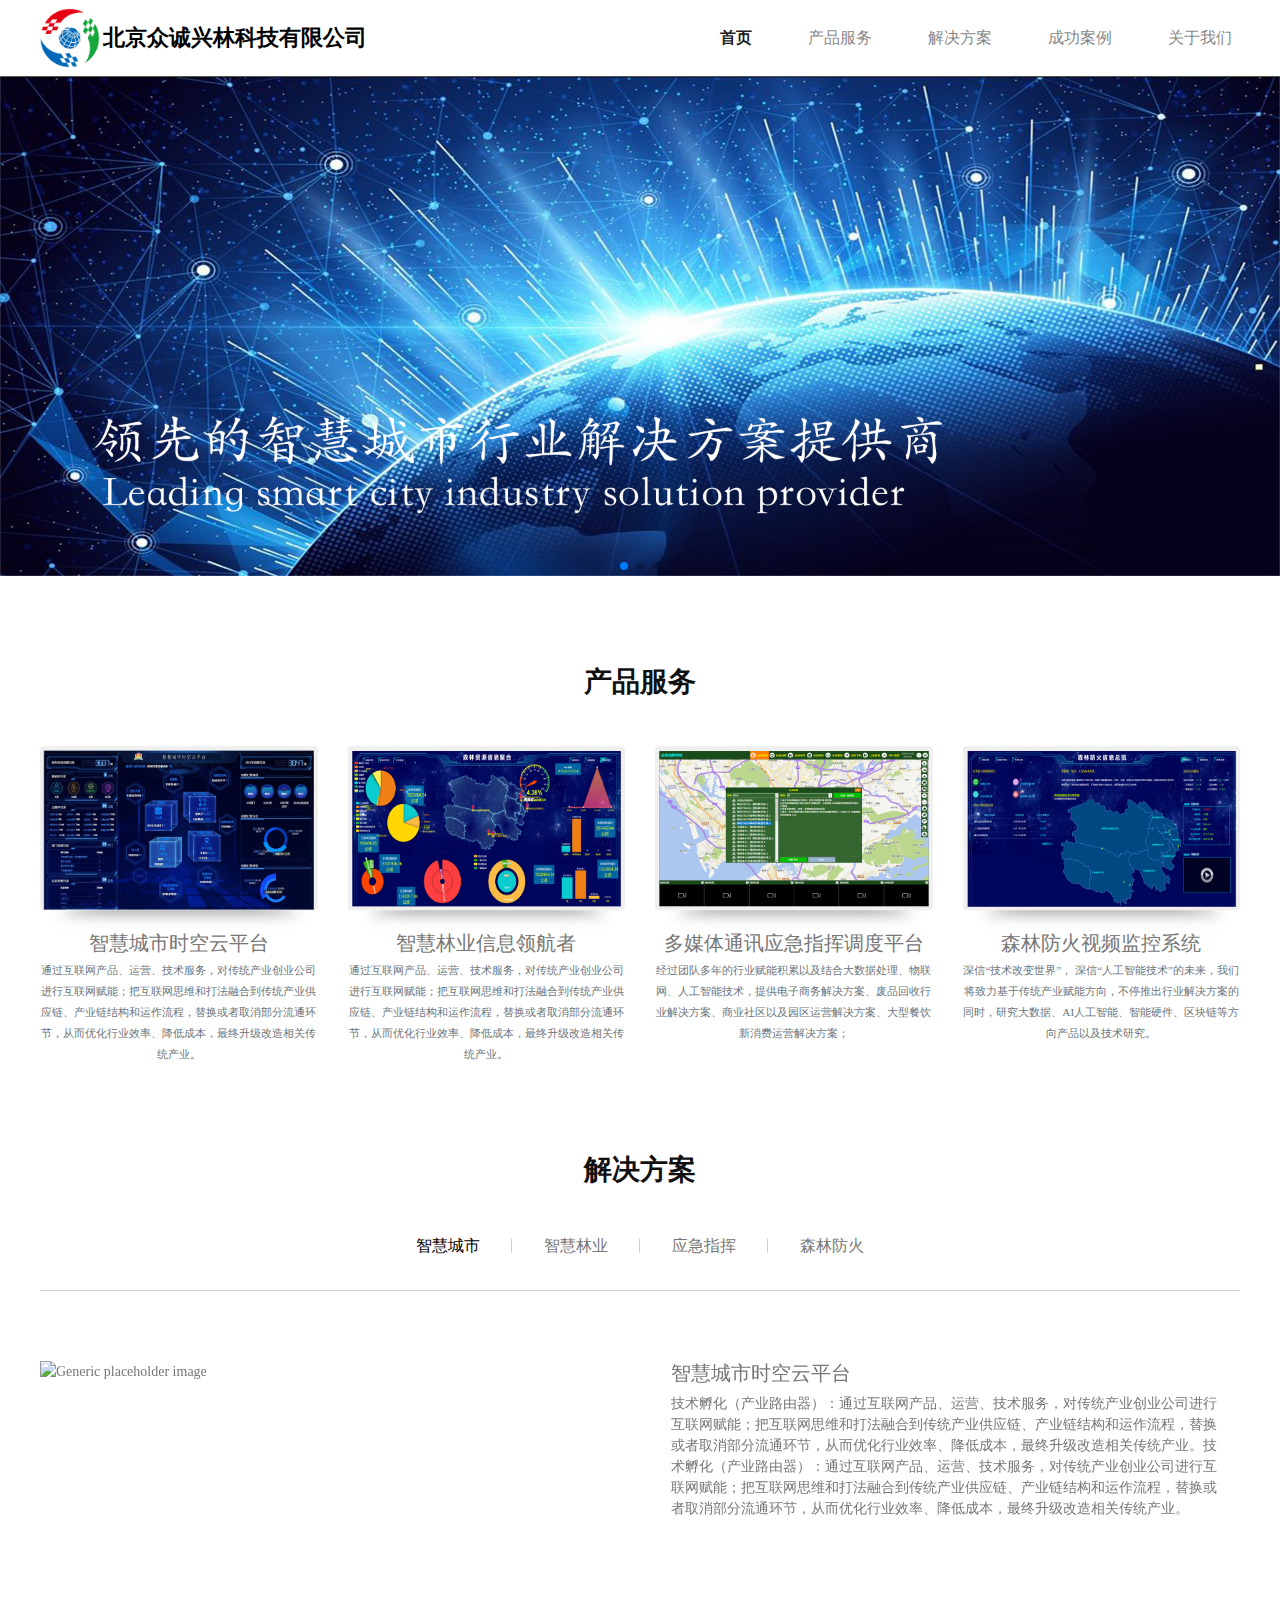
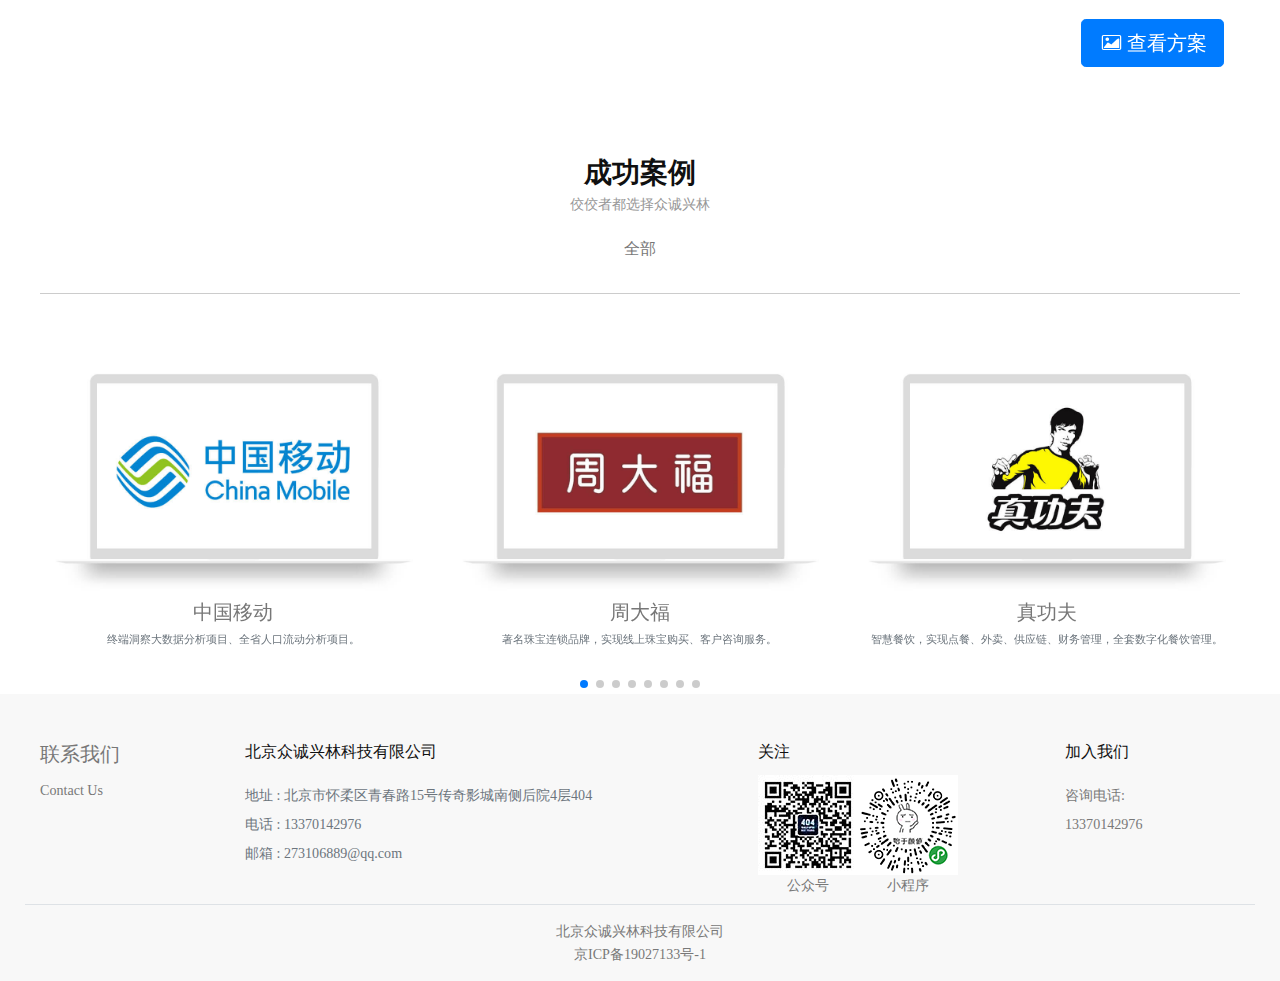
==== commit 186c5dcd: "10" ====
--- a/index.html
+++ b/index.html
@@ -165,13 +165,7 @@
 								class="btn view-sm-btn btn-primary btn-sm d-block d-lg-none float-right js-view-case"><i
 									class="iconfont icon-tupian" style="padding-right:2px;"></i>查看方案</button>
 							<section class="js-view-content" style="opacity:0;position: absolute;z-index:-10000;right:-99999px">
-								<img
-									src="https://ss1.bdstatic.com/70cFvXSh_Q1YnxGkpoWK1HF6hhy/it/u=1638799357,2613971610&fm=26&gp=0.jpg"
-									alt="js Image" index="0" style="cursor: pointer;">
-								<img src="https://ss2.bdstatic.com/70cFvnSh_Q1YnxGkpoWK1HF6hhy/it/u=329297850,1717472936&fm=26&gp=0.jpg"
-									alt="js Image" index="1" style="cursor: pointer;">
-								<img src="https://ss1.bdstatic.com/70cFuXSh_Q1YnxGkpoWK1HF6hhy/it/u=69165538,3510959335&fm=26&gp=0.jpg"
-									alt="js Image" index="2" style="cursor: pointer;">
+							
 								<img
 									src="https://ss1.bdstatic.com/70cFuXSh_Q1YnxGkpoWK1HF6hhy/it/u=1074042379,1825465030&fm=200&gp=0.jpg"
 									alt="js Image" href="https://eloquentjavascript.net/Eloquent_JavaScript.pdf" index="3"
@@ -197,13 +191,7 @@
 								class="btn view-sm-btn btn-primary btn-sm d-block d-lg-none float-right js-view-case"><i
 									class="iconfont icon-tupian" style="padding-right:2px;"></i>查看方案</button>
 							<section class="js-view-content" style="opacity:0;position: absolute;z-index:-10000;right:-99999px">
-								<img
-									src="https://ss1.bdstatic.com/70cFvXSh_Q1YnxGkpoWK1HF6hhy/it/u=1638799357,2613971610&fm=26&gp=0.jpg"
-									alt="js Image" index="0" style="cursor: pointer;">
-								<img src="https://ss2.bdstatic.com/70cFvnSh_Q1YnxGkpoWK1HF6hhy/it/u=329297850,1717472936&fm=26&gp=0.jpg"
-									alt="js Image" index="1" style="cursor: pointer;">
-								<img src="https://ss1.bdstatic.com/70cFuXSh_Q1YnxGkpoWK1HF6hhy/it/u=69165538,3510959335&fm=26&gp=0.jpg"
-									alt="js Image" index="2" style="cursor: pointer;">
+								
 								<img
 									src="https://ss1.bdstatic.com/70cFuXSh_Q1YnxGkpoWK1HF6hhy/it/u=1074042379,1825465030&fm=200&gp=0.jpg"
 									alt="js Image" href="https://eloquentjavascript.net/Eloquent_JavaScript.pdf" index="3"
@@ -370,145 +358,6 @@
 	</section>
 	<!-- 成功案例 -->
 
-	<!-- 新闻资讯 -->
-	<section class="section container jd_news wow fadeIn">
-		<!-- <div class="top">
-            <div class="section_title ">新闻资讯</div>
-            <div class="section_info ">海量咨询、真实案例、新闻热点</div>
-        </div> -->
-		<!-- 缩略导航 -->
-		<!-- <div class="d-flex justify-content-center jjfa_nav wow fadeIn " id="news">
-            <div class="position-relative active">全部</div>
-            <div class="position-relative">几点动态</div>
-            <div class="position-relative">几点活动</div>
-        </div> -->
-		<!-- tab切换 -->
-		<!-- 全部 -->
-		<!-- <div class="all_news new_tab selected">
-            <a href="./html/news/details/index.html">
-                <div class="row news_item  wow fadeIn">
-                    <div class="col-md-9 col-12">
-                        <div class="d-flex">
-                            <div class="imgBox">
-                                <img src="https://ss2.bdstatic.com/70cFvnSh_Q1YnxGkpoWK1HF6hhy/it/u=3590524381,1119492929&fm=26&gp=0.jpg"
-                                    alt="" class="img-fluid">
-                            </div>
-                            <div class="d-flex flex-column justify-content-between new_cont">
-                                <div>
-                                    <div class="title">蔓藤城市 ——城市规划与设计学术研讨会</div>
-                                    <p class="SubTextColor cont_info">旨在通过学术会议汇聚全国行业内专家，聆听各方意见与经验，共同探讨“蔓藤城市”理论的</p>
-                                </div>
-                                <div class="markclass">
-                                    <i class="iconfont icon-qukuailiandianzihetongicon-"></i>几点活动
-                                    <span class="float-right moblie_time">2019.1.18</span>
-                                </div>
-                            </div>
-                        </div>
-                    </div>
-                    <div class="col-md-3  d-md-block d-none right  ">
-                        <div class="float-right position-relative right">
-                            <div class="time"><span>01-08</span><span class="year">2019</span></div>
-                            <div class="more_new">></div>
-                        </div>
-                    </div>
-                </div>
-            </a>
-            <a href="./html/news/details/index.html">
-                <div class="row news_item wow fadeIn">
-                    <div class="col-md-9 col-12 ">
-                        <div class="d-flex">
-                            <div class="imgBox">
-                                <img src="https://ss2.bdstatic.com/70cFvnSh_Q1YnxGkpoWK1HF6hhy/it/u=3590524381,1119492929&fm=26&gp=0.jpg"
-                                    alt="" class="img-fluid">
-                            </div>
-                            <div class="d-flex flex-column justify-content-between new_cont">
-                                <div>
-                                    <div class="title">蔓藤城市 ——城市规划与设计学术研讨会</div>
-                                    <p class="SubTextColor cont_info">旨在通过学术会议汇聚全国行业内专家，聆听各方意见与经验，共同探讨“蔓藤城市”理论的</p>
-                                </div>
-                                <div class="markclass">
-                                    <i class="iconfont icon-qukuailiandianzihetongicon-"></i>几点活动
-                                    <span class="float-right moblie_time">2019.1.18</span>
-                                </div>
-                            </div>
-                        </div>
-                    </div>
-                    <div class="col-md-3  d-md-block d-none right">
-                        <div class="float-right position-relative right">
-                            <div class="time"><span>01-08</span><span class="year">2019</span></div>
-                            <div class="more_new">></div>
-                        </div>
-                    </div>
-                </div>
-            </a>
-
-
-        </div> -->
-		<!-- 几点动态 -->
-		<!-- <div class="jddt  new_tab">
-            <a href="./html/news/details/index.html">
-                <div class="row news_item">
-                    <div class="col-md-9 col-12 ">
-                        <div class="d-flex">
-                            <div class="imgBox">
-                                <img src="https://ss2.bdstatic.com/70cFvnSh_Q1YnxGkpoWK1HF6hhy/it/u=3590524381,1119492929&fm=26&gp=0.jpg"
-                                    alt="" class="img-fluid">
-                            </div>
-                            <div class="d-flex flex-column justify-content-between new_cont">
-                                <div>
-                                    <div class="title">蔓藤城市 ——城市规划与设计学术研讨会</div>
-                                    <p class="SubTextColor cont_info">旨在通过学术会议汇聚全国行业内专家，聆听各方意见与经验，共同探讨“蔓藤城市”理论的</p>
-                                </div>
-                                <div class="markclass">
-                                    <i class="iconfont icon-qukuailiandianzihetongicon-"></i>几点活动
-                                    <span class="float-right moblie_time">2019.1.18</span>
-                                </div>
-                            </div>
-                        </div>
-                    </div>
-                    <div class="col-md-3  d-md-block d-none right  ">
-                        <div class="float-right position-relative right">
-                            <div class="time"><span>01-08</span><span class="year">2019</span></div>
-                            <div class="more_new">></div>
-                        </div>
-                    </div>
-                </div>
-            </a>
-        </div> -->
-		<!-- 几点活动 -->
-		<!-- <div class="jdhd new_tab">
-            <a href="./html/news/details/index.html">
-                <div class="row news_item">
-                    <div class="col-md-9 col-12 ">
-                        <div class="d-flex">
-                            <div class="imgBox">
-                                <img src="https://ss1.bdstatic.com/70cFvXSh_Q1YnxGkpoWK1HF6hhy/it/u=324479287,2920191066&fm=26&gp=0.jpg"
-                                    alt="" class="img-fluid">
-                            </div>
-                            <div class="d-flex flex-column justify-content-between new_cont">
-                                <div>
-                                    <div class="title">蔓藤城市 ——城市规划与设计学术研讨会</div>
-                                    <p class="SubTextColor cont_info">旨在通过学术会议汇聚全国行业内专家，聆听各方意见与经验，共同探讨“蔓藤城市”理论的</p>
-                                </div>
-                                <div class="markclass">
-                                    <i class="iconfont icon-qukuailiandianzihetongicon-"></i>几点活动
-                                    <span class="float-right moblie_time">2019.1.18</span>
-                                </div>
-                            </div>
-                        </div>
-                    </div>
-                    <div class="col-md-3  d-md-block d-none right   ">
-                        <div class="float-right position-relative right">
-                            <div class="time"><span>01-08</span><span class="year">2019</span></div>
-                            <div class="more_new">></div>
-                        </div>
-                    </div>
-                </div>
-            </a>
-        </div> -->
-		<!-- tab切换 -->
-	</section>
-	<!-- 新闻资讯 -->
 	<!-- 联系我们 -->
 	<footer class="pt-4  pt-md-5  container-fluid jd_footer">
 		<div class="container">
@@ -522,8 +371,8 @@
 					<ul class="list-unstyled text-small">
 						<li><span class="text-muted">地址 : </span><a class="text-muted" href="#">
 								北京市怀柔区青春路15号传奇影城南侧后院4层404</a></li>
-						<li><span class="text-muted">电话 : </span> <a class="text-muted" href="tel:13366241683">
-								13366241683</a></li>
+						<li><span class="text-muted">电话 : </span> <a class="text-muted" href="tel:13370142976">
+								13370142976</a></li>
 						<li><span class="text-muted">邮箱 : </span><a class="text-muted" href="mailto:273106889@qq.com">
 								273106889@qq.com</a></li>
 					</ul>
@@ -543,11 +392,12 @@
 					<h6>加入我们</h6>
 					<ul class="list-unstyled text-small">
 						<li>咨询电话:</li>
-						<li>13366241683</li>
+						<li>13370142976</li>
 					</ul>
 				</div>
 			</div>
-			<p class="text-center icp">北京众诚兴林科技有限公司 京ICP备19002580号-1</p>
+			<p class="text-center icp">北京众诚兴林科技有限公司</p>
+			<p class="text-center icp" style="margin-top: -30px;">京ICP备19027133号-1</p>
 		</div>
 	</footer>
 	<!-- 联系我们 -->
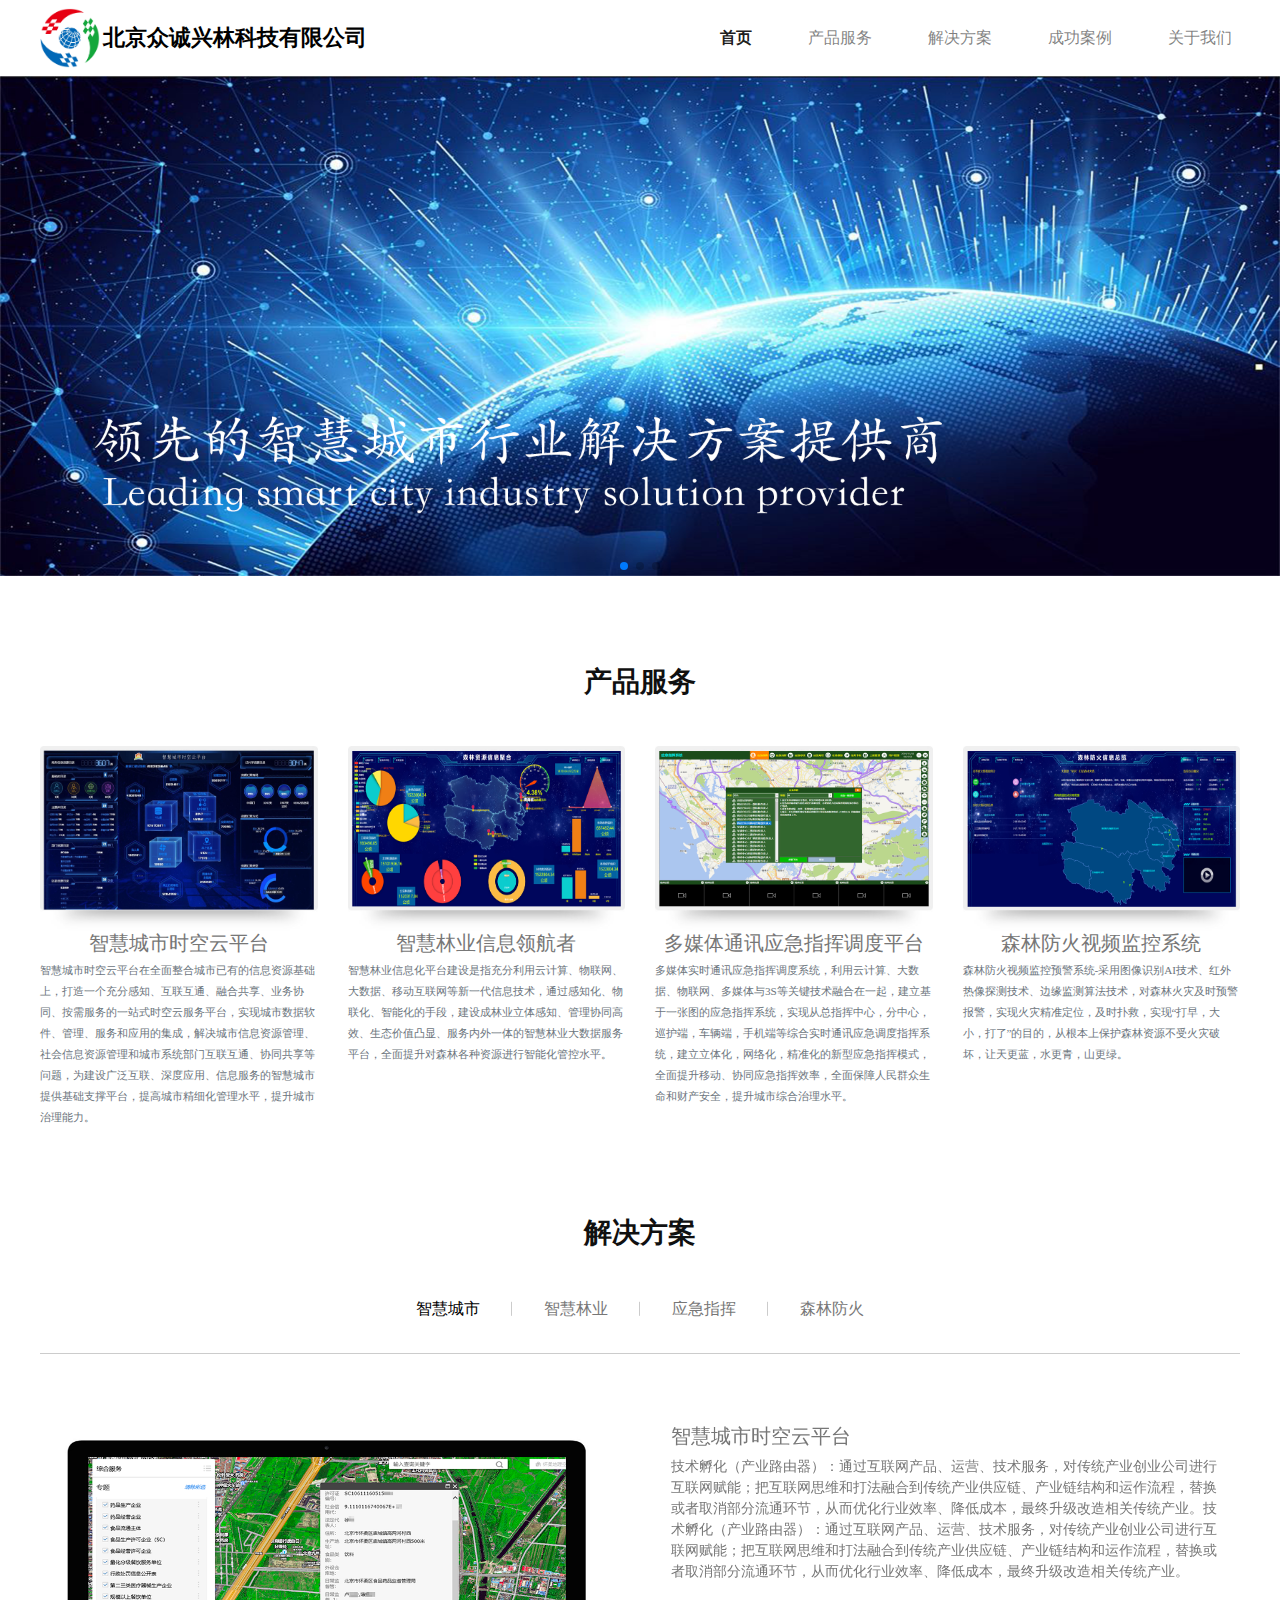
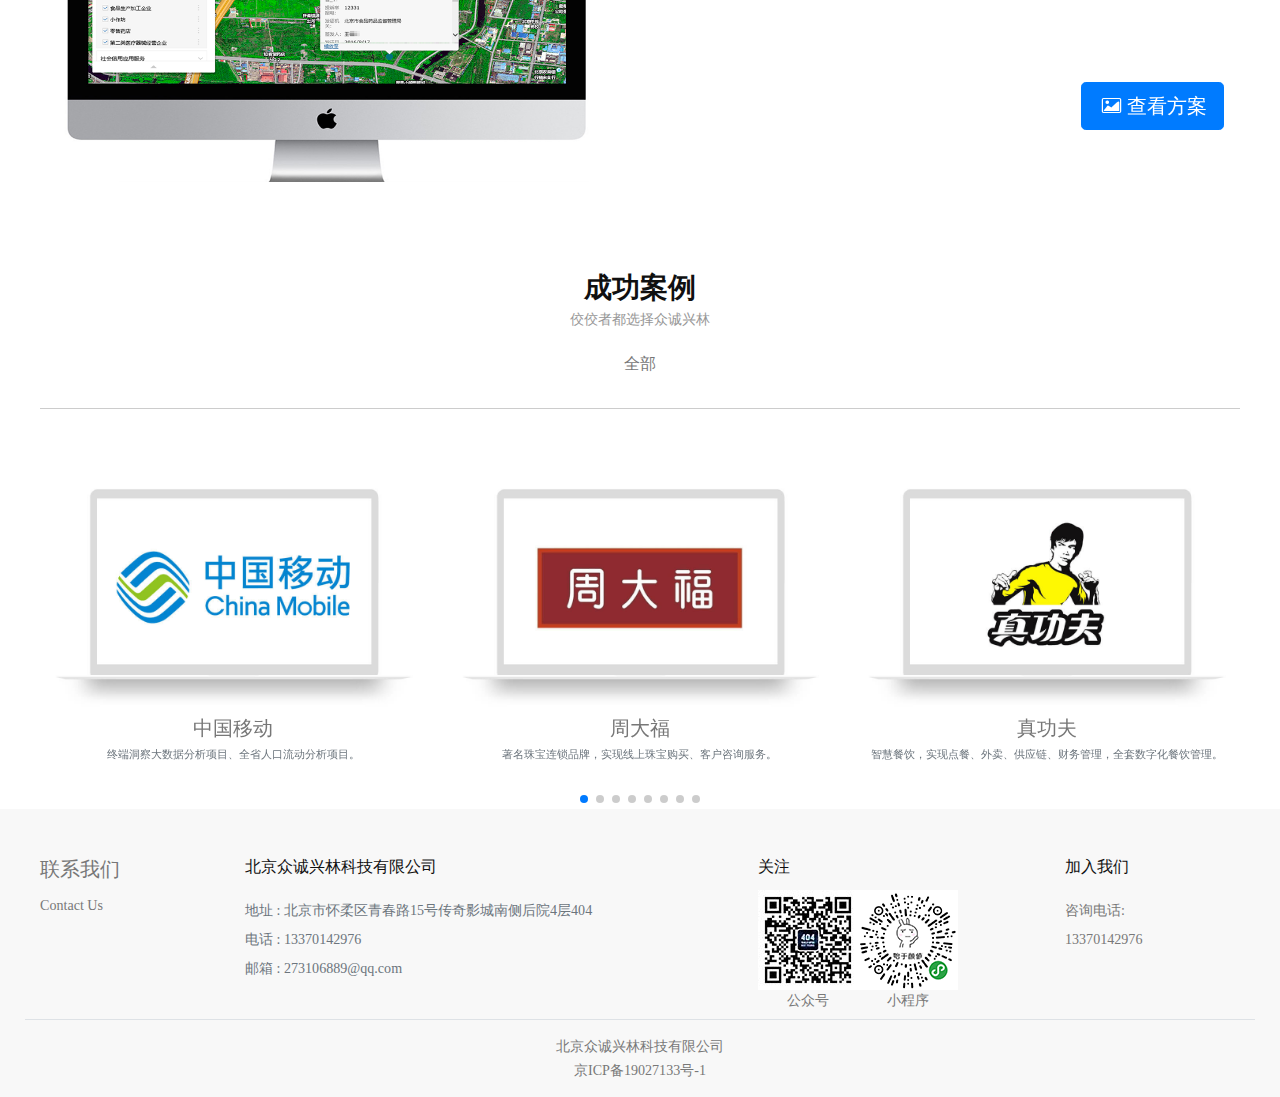
==== commit 248cd725: "11" ====
--- a/index.html
+++ b/index.html
@@ -96,8 +96,8 @@
 				<img class="card-img-top " src="./imgs/service/zhsk.png" alt="Card image cap ">
 				<div class="card-body ">
 					<h5 class="card-title text-center">智慧城市时空云平台</h5>
-					<p class="card-text text-center"><small
-							class="text-muted ">通过互联网产品、运营、技术服务，对传统产业创业公司进行互联网赋能；把互联网思维和打法融合到传统产业供应链、产业链结构和运作流程，替换或者取消部分流通环节，从而优化行业效率、降低成本，最终升级改造相关传统产业。</small>
+					<p class="card-text"><small
+							class="text-muted ">智慧城市时空云平台在全面整合城市已有的信息资源基础上，打造一个充分感知、互联互通、融合共享、业务协同、按需服务的一站式时空云服务平台，实现城市数据软件、管理、服务和应用的集成，解决城市信息资源管理、社会信息资源管理和城市系统部门互联互通、协同共享等问题，为建设广泛互联、深度应用、信息服务的智慧城市提供基础支撑平台，提高城市精细化管理水平，提升城市治理能力。</small>
 					</p>
 				</div>
 			</a>
@@ -105,8 +105,8 @@
 				<img class="card-img-top " src="./imgs/service/slxt.png" alt="Card image cap ">
 				<div class="card-body ">
 					<h5 class="card-title text-center">智慧林业信息领航者</h5>
-					<p class="card-text text-center"><small
-							class="text-muted ">通过互联网产品、运营、技术服务，对传统产业创业公司进行互联网赋能；把互联网思维和打法融合到传统产业供应链、产业链结构和运作流程，替换或者取消部分流通环节，从而优化行业效率、降低成本，最终升级改造相关传统产业。</small>
+					<p class="card-text"><small
+							class="text-muted ">智慧林业信息化平台建设是指充分利用云计算、物联网、大数据、移动互联网等新一代信息技术，通过感知化、物联化、智能化的手段，建设成林业立体感知、管理协同高效、生态价值凸显、服务内外一体的智慧林业大数据服务平台，全面提升对森林各种资源进行智能化管控水平。</small>
 					</p>
 				</div>
 			</a>
@@ -114,8 +114,8 @@
 				<img class="card-img-top" src="./imgs/service/yjzh.png" alt="Card image cap ">
 				<div class="card-body ">
 					<h5 class="card-title text-center">多媒体通讯应急指挥调度平台</h5>
-					<p class="card-text text-center"><small
-							class="text-muted ">经过团队多年的行业赋能积累以及结合大数据处理、物联网、人工智能技术，提供电子商务解决方案、废品回收行业解决方案、商业社区以及园区运营解决方案、大型餐饮新消费运营解决方案；</small>
+					<p class="card-text"><small
+							class="text-muted ">多媒体实时通讯应急指挥调度系统，利用云计算、大数据、物联网、多媒体与3S等关键技术融合在一起，建立基于一张图的应急指挥系统，实现从总指挥中心，分中心，巡护端，车辆端，手机端等综合实时通讯应急调度指挥系统，建立立体化，网络化，精准化的新型应急指挥模式，全面提升移动、协同应急指挥效率，全面保障人民群众生命和财产安全，提升城市综合治理水平。</small>
 					</p>
 				</div>
 			</a>
@@ -123,8 +123,7 @@
 				<img class="card-img-top  " src="./imgs/service/slfh.png" alt="Card image cap ">
 				<div class="card-body ">
 					<h5 class="card-title text-center">森林防火视频监控系统</h5>
-					<p class="card-text text-center"><small class="text-muted">深信“技术改变世界”，
-							深信“人工智能技术”的未来，我们将致力基于传统产业赋能方向，不停推出行业解决方案的同时，研究大数据、AI人工智能、智能硬件、区块链等方向产品以及技术研究。</small></p>
+					<p class="card-text"><small class="text-muted">森林防火视频监控预警系统-采用图像识别AI技术、红外热像探测技术、边缘监测算法技术，对森林火灾及时预警报警，实现火灾精准定位，及时扑救，实现“打早，大小，打了”的目的，从根本上保护森林资源不受火灾破坏，让天更蓝，水更青，山更绿。</small></p>
 				</div>
 			</a>
 		</div>
@@ -151,7 +150,7 @@
 				<div class="swiper-slide">
 					<div class="row">
 						<img class="align-self-start mr-3 media-img col-lg-6 col-12"
-							src="https://resources.jsmo.xin/templates/upload/2/201803/1521914616442.png"
+							src="./imgs/solution/jjfa_zhcs.png"
 							alt="Generic placeholder image">
 						<div class="media-body mr-3 col-lg-6 col-12">
 							<h5 class="mt-0">智慧城市时空云平台</h5>
@@ -177,7 +176,7 @@
 				<div class="swiper-slide">
 					<div class="row">
 						<img class="align-self-start mr-3 media-img col-lg-6 col-12"
-							src="https://resources.jsmo.xin/templates/upload/2/201803/1521914616442.png"
+							src="./imgs/solution/jjfa_sl.png"
 							alt="Generic placeholder image">
 						<div class="media-body mr-3 col-lg-6 col-12">
 							<h5 class="mt-0">智慧林业信息领航者</h5>
@@ -203,7 +202,7 @@
 				<div class="swiper-slide">
 					<div class="row">
 						<img class="align-self-start mr-3 media-img col-lg-6 col-12"
-							src="https://resources.jsmo.xin/templates/upload/2/201803/1521914616442.png"
+							src="./imgs/solution/jjfa_yjzh.png"
 							alt="Generic placeholder image">
 						<div class="media-body mr-3 col-lg-6 col-12">
 							<h5 class="mt-0">多媒体通讯应急指挥调度平台</h5>
@@ -222,10 +221,10 @@
 				<div class="swiper-slide">
 					<div class="row">
 						<img class="align-self-start mr-3 media-img col-lg-6 col-12"
-							src="https://resources.jsmo.xin/templates/upload/2/201803/1521914616442.png"
+							src="./imgs/solution/jjfa_slfh.png"
 							alt="Generic placeholder image">
 						<div class="media-body mr-3 col-lg-6 col-12">
-							<h5 class="mt-0">森林防火视频监控系统</h5>
+							<h5 class="mt-0">森林防火预警平台</h5>
 							<p>
 								技术孵化（产业路由器）：通过互联网产品、运营、技术服务，对传统产业创业公司进行互联网赋能；把互联网思维和打法融合到传统产业供应链、产业链结构和运作流程，替换或者取消部分流通环节，从而优化行业效率、降低成本，最终升级改造相关传统产业。技术孵化（产业路由器）：通过互联网产品、运营、技术服务，对传统产业创业公司进行互联网赋能；把互联网思维和打法融合到传统产业供应链、产业链结构和运作流程，替换或者取消部分流通环节，从而优化行业效率、降低成本，最终升级改造相关传统产业。
 							</p>
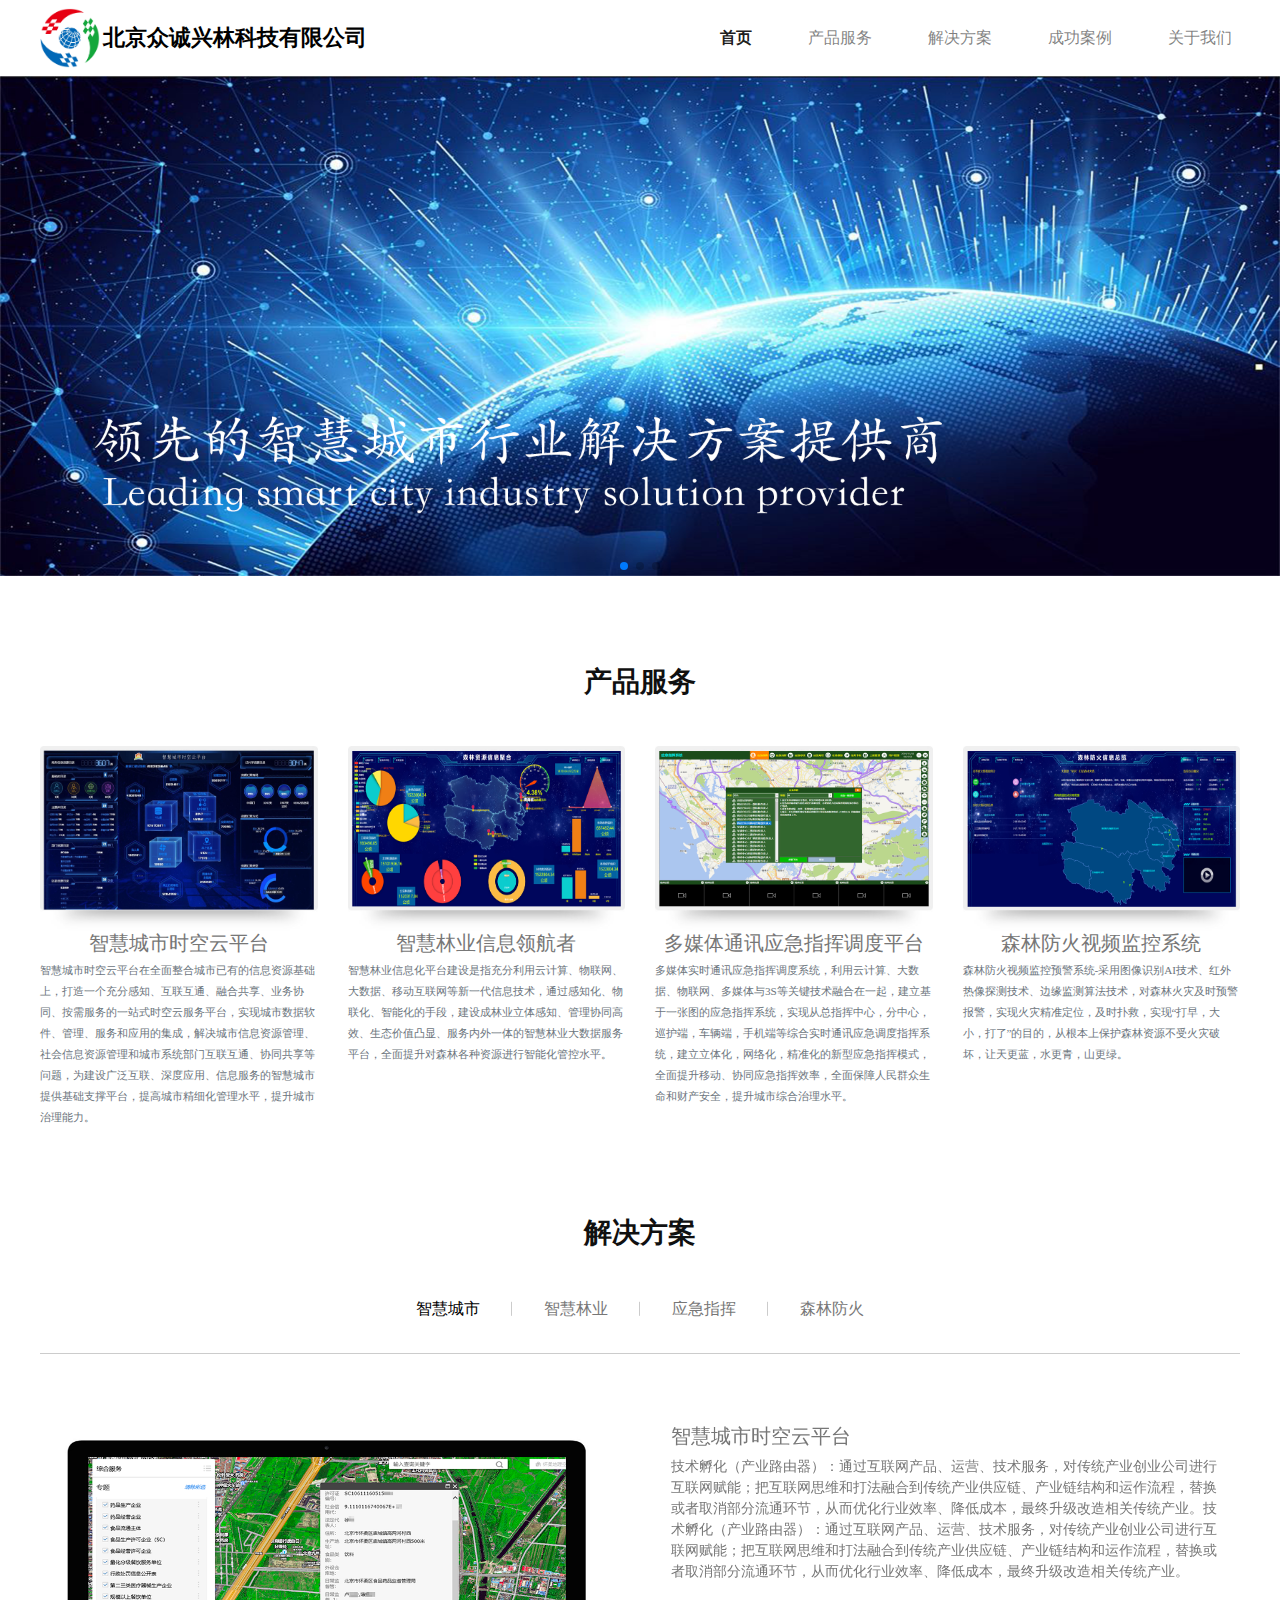
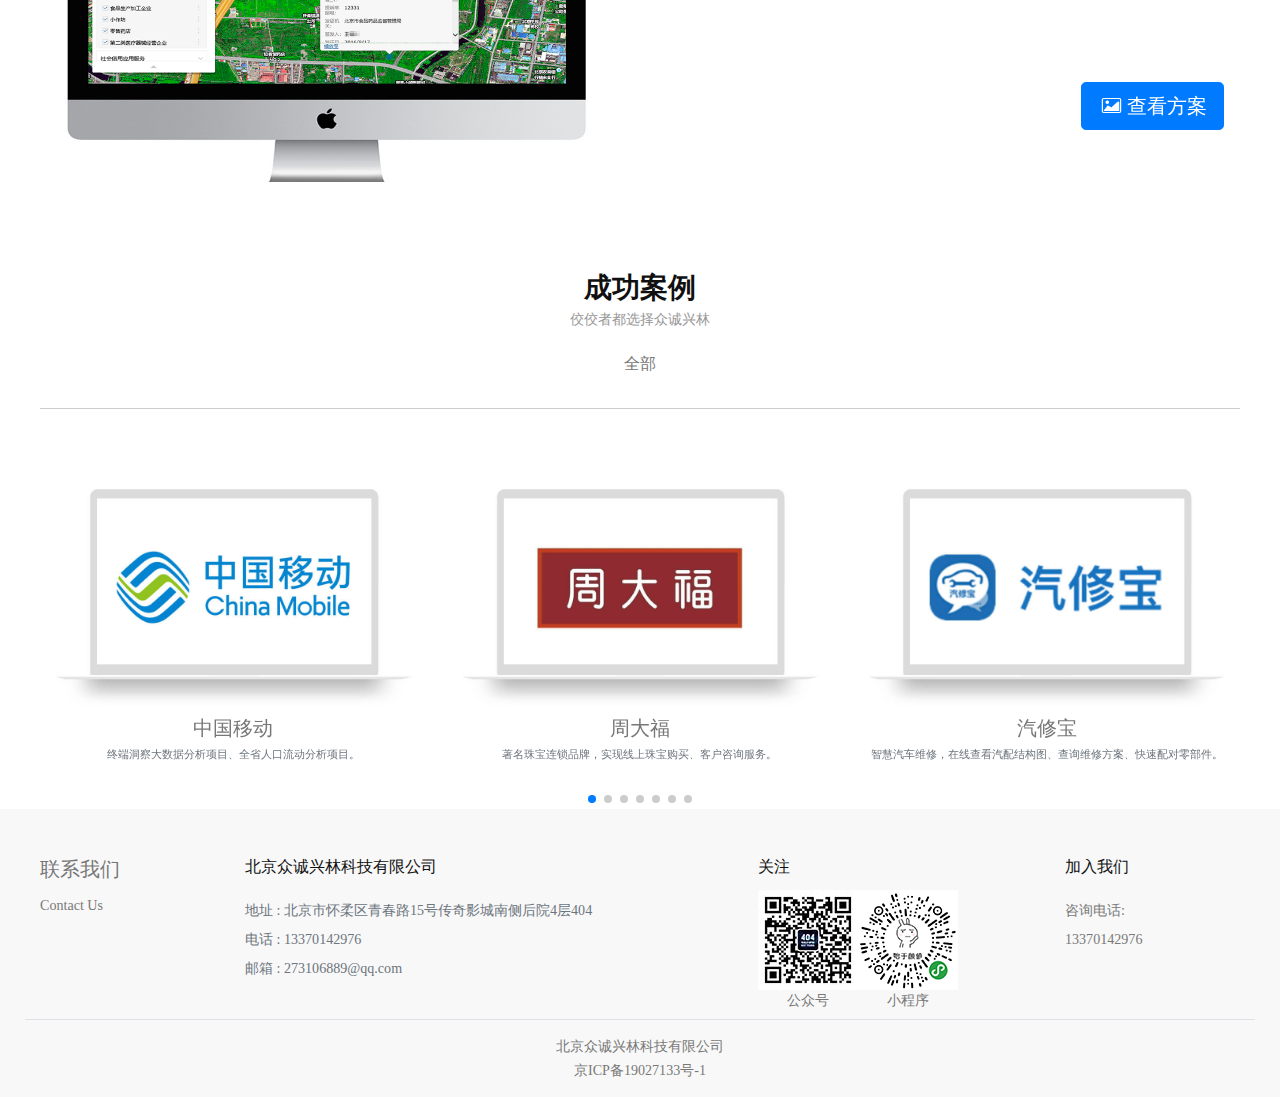
==== commit 97397409: "12" ====
--- a/index.html
+++ b/index.html
@@ -283,8 +283,7 @@
 						</div>
 					</div>
 				</div>
-				<div class="swiper-slide">
-
+				<!-- <div class="swiper-slide">
 					<div class="card mb-4 shadow-sm">
 						<img class="card-img-top " src="./imgs/cooperationCase/真功夫.jpg" alt="真功夫 ">
 						<div class="card-body ">
@@ -292,8 +291,7 @@
 							<p class="card-text text-center"><small class="text-muted ">智慧餐饮，实现点餐、外卖、供应链、财务管理，全套数字化餐饮管理。</small></p>
 						</div>
 					</div>
-
-				</div>
+				</div> -->
 				<div class="swiper-slide">
 
 					<div class="card mb-4 shadow-sm">
--- a/css/index.min.css
+++ b/css/index.min.css
@@ -250,7 +250,7 @@
     transform: translateY(-50%);
   }
 }
-@media screen and (min-width: 768px) {
+/* @media screen and (min-width: 768px) {
   .jd_team .team_list {
     padding: 20px 50px 50px;
   }
@@ -295,8 +295,8 @@
   padding-bottom: 84px;
   background: url(../imgs/jd_cp_bg.jpg) no-repeat;
   background-size: cover;
-}
-@media (max-width: 768px) {
+} */
+/* @media (max-width: 768px) {
   .jd_cp img.right_icon {
     margin: 0 auto;
   }
@@ -413,7 +413,7 @@
   height: 100%;
   transform: translateY(-50%);
   background: #e3e1e3;
-}
+} */
 .article-detail {
   font-size: 15px;
   color: #3d464d;
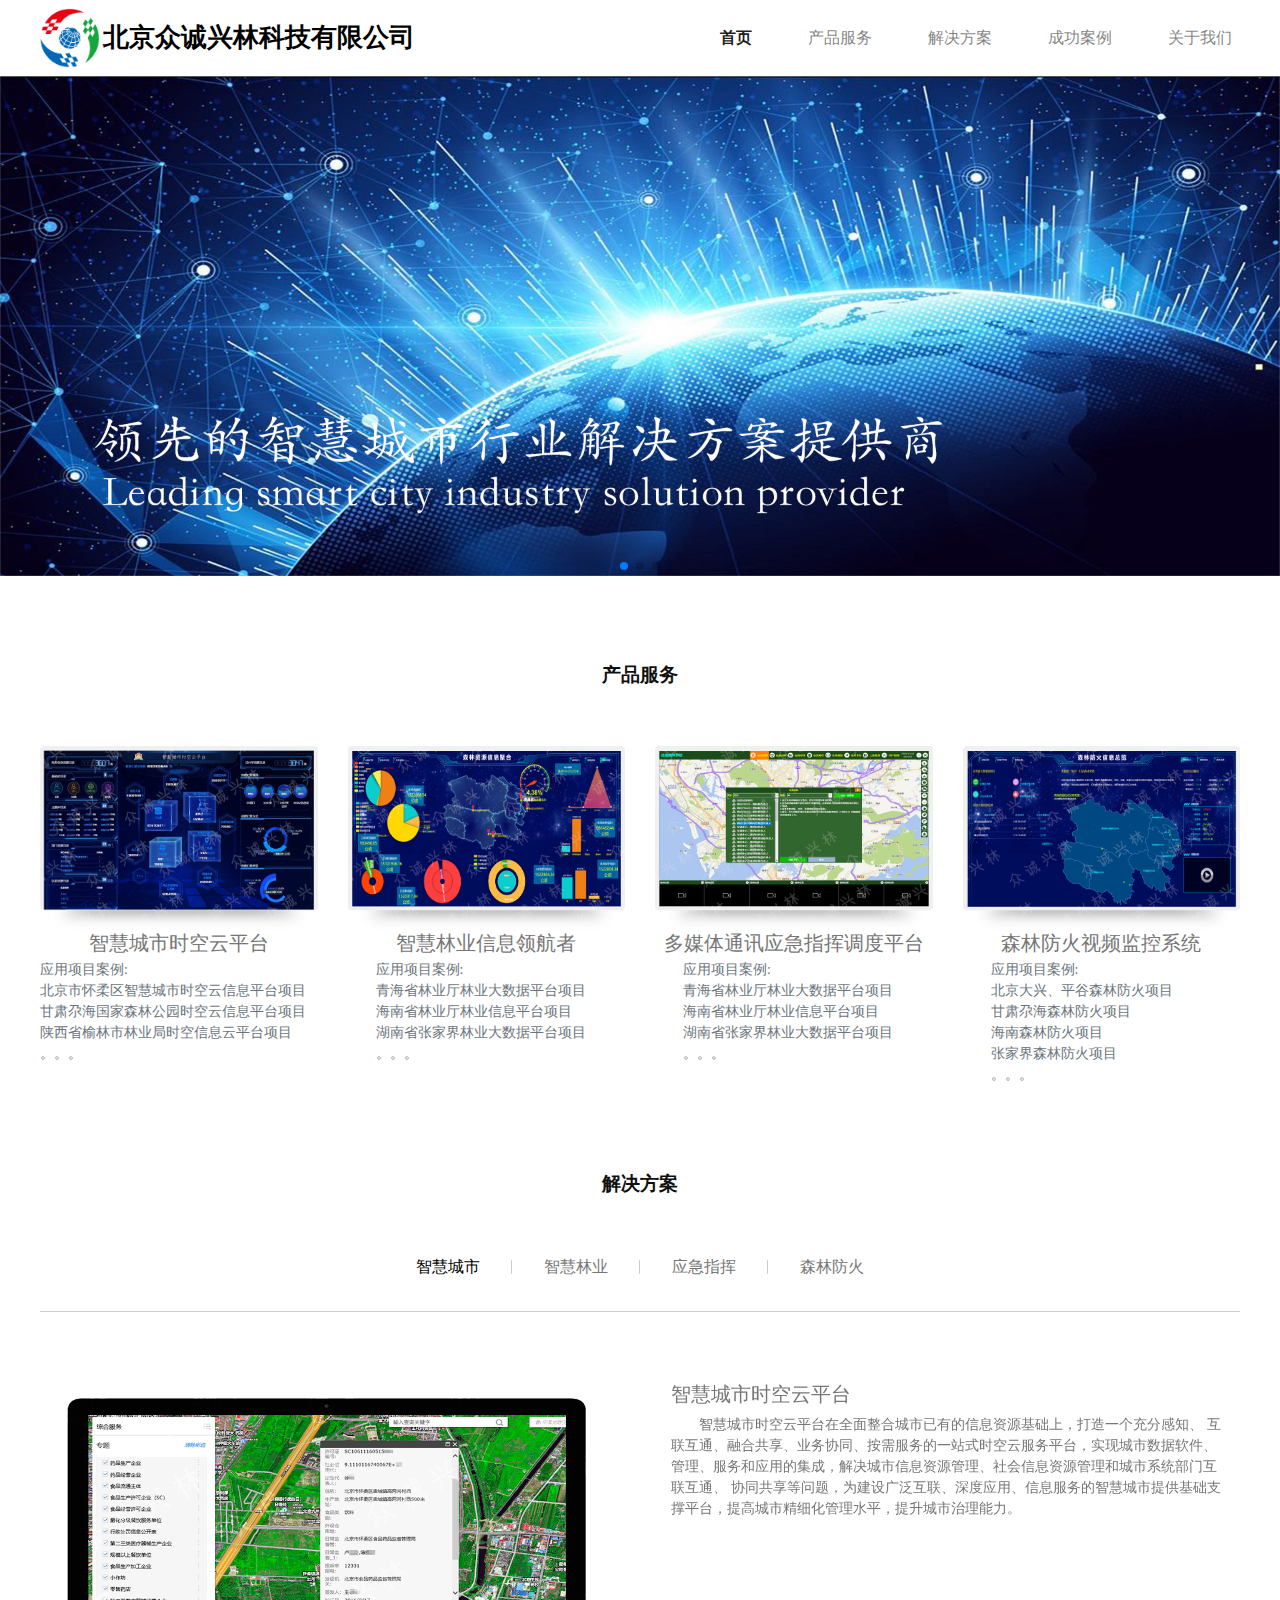
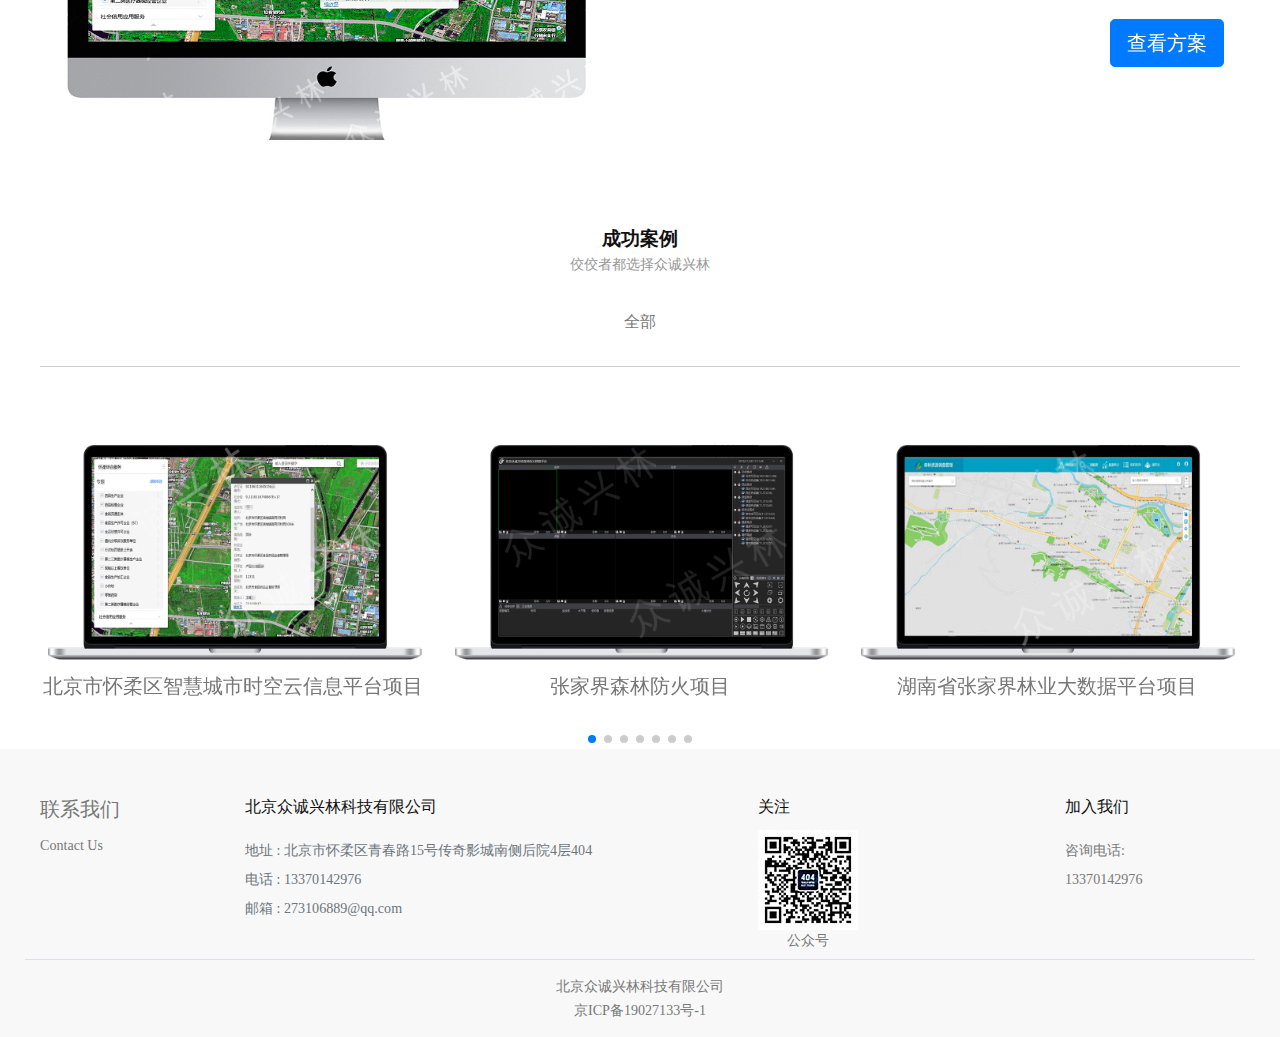
==== commit 2a6624ad: "tupian" ====
--- a/index.html
+++ b/index.html
@@ -62,7 +62,7 @@
 		</div>
 	</div>
 	<!-- <div class="container" "> -->
-	<div class="swiper-container banner-swiper">
+	<div class="swiper-container" id="swiper_container" >
 		<div class="swiper-wrapper">
 			<div class="swiper-slide banner-swiper-slide">
 				<img class="d-block w-100 " src="./imgs/banner/banner2.png" alt="First slide ">
@@ -74,9 +74,6 @@
 			<div class="swiper-slide">
 				<img class="d-block w-100 " src="./imgs/banner/banner4.jpg" alt="First slide ">
 			</div>
-			<!-- <div class="swiper-slide">
-                <img class="d-block w-100 " src="./imgs/banner/banner1.jpg" alt="First slide ">
-            </div> -->
 		</div>
 		<div class="swiper-pagination banner-swiper-pagination"></div>
 		<!-- 左右箭头 -->
@@ -93,37 +90,127 @@
 		</div>
 		<div class="card-deck wow fadeIn ">
 			<a class="card ">
-				<img class="card-img-top " src="./imgs/service/zhsk.png" alt="Card image cap ">
+				<img class="card-img-top " src="./imgs/service/zhsk-2.png" alt="Card image cap ">
 				<div class="card-body ">
 					<h5 class="card-title text-center">智慧城市时空云平台</h5>
+					<!-- <p class="card-text"><small
+							class="text-muted ">智慧城市时空云平台在全面整合城市已有的信息资源基础上，打造一个充分感知、
+							互联互通、融合共享、业务协同、按需服务的一站式时空云服务平台，实现城市数据软件、
+							管理、服务和应用的集成，解决城市信息资源管理、社会信息资源管理和城市系统部门互联互通、
+							协同共享等问题，为建设广泛互联、深度应用、信息服务的智慧城市提供基础支撑平台，提高城市精细化管理水平，提升城市治理能力。</small>
+					</p> -->
 					<p class="card-text"><small
-							class="text-muted ">智慧城市时空云平台在全面整合城市已有的信息资源基础上，打造一个充分感知、互联互通、融合共享、业务协同、按需服务的一站式时空云服务平台，实现城市数据软件、管理、服务和应用的集成，解决城市信息资源管理、社会信息资源管理和城市系统部门互联互通、协同共享等问题，为建设广泛互联、深度应用、信息服务的智慧城市提供基础支撑平台，提高城市精细化管理水平，提升城市治理能力。</small>
+						class="text-muted "style="font-size: 14px;">应用项目案例:
+					</small>
+					</p>
+					<p class="card-text"><small
+						class="text-muted "style="font-size: 14px;">北京市怀柔区智慧城市时空云信息平台项目
+					</small>
+					</p>
+					<p class="card-text"><small
+						class="text-muted "style="font-size: 14px;">甘肃尕海国家森林公园时空云信息平台项目
+					</small>
+					</p>
+					<p class="card-text"><small
+						class="text-muted "style="font-size: 14px;">陕西省榆林市林业局时空信息云平台项目
+					</small>
+					</p>
+					<p class="card-text"><small
+						class="text-muted "style="font-size: 14px;">。。。
+					</small>
 					</p>
 				</div>
 			</a>
 			<a class="card ">
-				<img class="card-img-top " src="./imgs/service/slxt.png" alt="Card image cap ">
+				<img class="card-img-top " src="./imgs/service/slxt-2.png" alt="Card image cap ">
 				<div class="card-body ">
 					<h5 class="card-title text-center">智慧林业信息领航者</h5>
-					<p class="card-text"><small
+					<!-- <p class="card-text"><small
 							class="text-muted ">智慧林业信息化平台建设是指充分利用云计算、物联网、大数据、移动互联网等新一代信息技术，通过感知化、物联化、智能化的手段，建设成林业立体感知、管理协同高效、生态价值凸显、服务内外一体的智慧林业大数据服务平台，全面提升对森林各种资源进行智能化管控水平。</small>
+					</p> -->
+					<p class="card-text" style="text-indent: 2em;"><small
+						class="text-muted "style="font-size: 14px;">应用项目案例:
+					</small>
+					</p>
+					<p class="card-text" style="text-indent: 2em;"><small
+						class="text-muted "style="font-size: 14px;">青海省林业厅林业大数据平台项目
+					</small>
+					</p>
+					<p class="card-text" style="text-indent: 2em;"><small
+						class="text-muted "style="font-size: 14px;">海南省林业厅林业信息平台项目
+					</small>
+					</p>
+					<p class="card-text" style="text-indent: 2em;"><small
+						class="text-muted "style="font-size: 14px;">湖南省张家界林业大数据平台项目
+					</small>
+					</p>
+					<p class="card-text" style="text-indent: 2em;"><small
+						class="text-muted "style="font-size: 14px;">。。。
+					</small>
 					</p>
 				</div>
 			</a>
 			<a class="card wow fadeIn">
-				<img class="card-img-top" src="./imgs/service/yjzh.png" alt="Card image cap ">
+				<img class="card-img-top" src="./imgs/service/yjzh-2.png" alt="Card image cap ">
 				<div class="card-body ">
 					<h5 class="card-title text-center">多媒体通讯应急指挥调度平台</h5>
-					<p class="card-text"><small
+					<!-- <p class="card-text"><small
 							class="text-muted ">多媒体实时通讯应急指挥调度系统，利用云计算、大数据、物联网、多媒体与3S等关键技术融合在一起，建立基于一张图的应急指挥系统，实现从总指挥中心，分中心，巡护端，车辆端，手机端等综合实时通讯应急调度指挥系统，建立立体化，网络化，精准化的新型应急指挥模式，全面提升移动、协同应急指挥效率，全面保障人民群众生命和财产安全，提升城市综合治理水平。</small>
+					</p> -->
+					<p class="card-text" style="text-indent: 2em;"><small
+						class="text-muted "style="font-size: 14px;">应用项目案例:
+					</small>
+					</p>
+					<p class="card-text" style="text-indent: 2em;"><small
+						class="text-muted "style="font-size: 14px;">青海省林业厅林业大数据平台项目
+					</small>
+					</p>
+					<p class="card-text" style="text-indent: 2em;"><small
+						class="text-muted "style="font-size: 14px;">海南省林业厅林业信息平台项目
+					</small>
+					</p>
+					<p class="card-text" style="text-indent: 2em;"><small
+						class="text-muted "style="font-size: 14px;">湖南省张家界林业大数据平台项目
+					</small>
+					</p>
+					<p class="card-text" style="text-indent: 2em;"><small
+						class="text-muted "style="font-size: 14px;">。。。
+					</small>
 					</p>
 				</div>
 			</a>
 			<a class="card wow fadeIn">
-				<img class="card-img-top  " src="./imgs/service/slfh.png" alt="Card image cap ">
+				<img class="card-img-top  " src="./imgs/service/slfh-2.png" alt="Card image cap ">
 				<div class="card-body ">
 					<h5 class="card-title text-center">森林防火视频监控系统</h5>
-					<p class="card-text"><small class="text-muted">森林防火视频监控预警系统-采用图像识别AI技术、红外热像探测技术、边缘监测算法技术，对森林火灾及时预警报警，实现火灾精准定位，及时扑救，实现“打早，大小，打了”的目的，从根本上保护森林资源不受火灾破坏，让天更蓝，水更青，山更绿。</small></p>
+					<!-- <p class="card-text"><small class="text-muted">森林防火视频监控预警系统-采用图像识别AI技术、
+						红外热像探测技术、边缘监测算法技术，对森林火灾及时预警报警，实现火灾精准定位，及时扑救，实现“打早，大小，
+						打了”的目的，从根本上保护森林资源不受火灾破坏，让天更蓝，水更青，山更绿。</small>
+					</p> -->
+					<p class="card-text" style="text-indent: 2em;"><small
+						class="text-muted " style="font-size: 14px;">应用项目案例:
+					</small>
+					</p>
+					<p class="card-text" style="text-indent: 2em;"><small
+						class="text-muted " style="font-size: 14px;">北京大兴、平谷森林防火项目
+					</small>
+					</p>
+					<p class="card-text" style="text-indent: 2em;"><small
+						class="text-muted " style="font-size: 14px;">甘肃尕海森林防火项目
+					</small>
+					</p>
+					<p class="card-text" style="text-indent: 2em;"><small
+						class="text-muted " style="font-size: 14px;">海南森林防火项目
+					</small>
+					</p>
+					<p class="card-text" style="text-indent: 2em;"><small
+						class="text-muted " style="font-size: 14px;">张家界森林防火项目
+					</small>
+					</p>
+					<p class="card-text" style="text-indent: 2em;"><small
+						class="text-muted " style="font-size: 14px;">。。。
+					</small>
+					</p>
 				</div>
 			</a>
 		</div>
@@ -150,90 +237,74 @@
 				<div class="swiper-slide">
 					<div class="row">
 						<img class="align-self-start mr-3 media-img col-lg-6 col-12"
-							src="./imgs/solution/jjfa_zhcs.png"
+							src="./imgs/solution/jjfa_zhcs0-2.png"
 							alt="Generic placeholder image">
 						<div class="media-body mr-3 col-lg-6 col-12">
 							<h5 class="mt-0">智慧城市时空云平台</h5>
-							<p>
-								技术孵化（产业路由器）：通过互联网产品、运营、技术服务，对传统产业创业公司进行互联网赋能；把互联网思维和打法融合到传统产业供应链、产业链结构和运作流程，替换或者取消部分流通环节，从而优化行业效率、降低成本，最终升级改造相关传统产业。技术孵化（产业路由器）：通过互联网产品、运营、技术服务，对传统产业创业公司进行互联网赋能；把互联网思维和打法融合到传统产业供应链、产业链结构和运作流程，替换或者取消部分流通环节，从而优化行业效率、降低成本，最终升级改造相关传统产业。
+							<p style="text-indent: 2em;">
+								智慧城市时空云平台在全面整合城市已有的信息资源基础上，打造一个充分感知、
+							互联互通、融合共享、业务协同、按需服务的一站式时空云服务平台，实现城市数据软件、
+							管理、服务和应用的集成，解决城市信息资源管理、社会信息资源管理和城市系统部门互联互通、
+							协同共享等问题，为建设广泛互联、深度应用、信息服务的智慧城市提供基础支撑平台，提高城市精细化管理水平，提升城市治理能力。
 							</p>
-							<button type="button"
-								class="btn view-md-btn btn-primary btn-lg d-none d-lg-block float-right js-view-case"><i
-									class="iconfont icon-tupian" style="font-size:20px;padding-right:2px;"></i>查看方案</button>
-							<button type="button"
-								class="btn view-sm-btn btn-primary btn-sm d-block d-lg-none float-right js-view-case"><i
-									class="iconfont icon-tupian" style="padding-right:2px;"></i>查看方案</button>
-							<section class="js-view-content" style="opacity:0;position: absolute;z-index:-10000;right:-99999px">
-							
-								<img
-									src="https://ss1.bdstatic.com/70cFuXSh_Q1YnxGkpoWK1HF6hhy/it/u=1074042379,1825465030&fm=200&gp=0.jpg"
-									alt="js Image" href="https://eloquentjavascript.net/Eloquent_JavaScript.pdf" index="3"
-									style="cursor: pointer;">
-							</section>
+							<a  href="./html/solution/index.html"> 	
+								<button type="button" class="btn view-md-btn btn-primary btn-lg d-none d-lg-block float-right js-view-case">
+									查看方案
+							</button></a>
 						</div>
 					</div>
 				</div>
 				<div class="swiper-slide">
 					<div class="row">
 						<img class="align-self-start mr-3 media-img col-lg-6 col-12"
-							src="./imgs/solution/jjfa_sl.png"
+							src="./imgs/solution/jjfa_sl-2.png"
 							alt="Generic placeholder image">
 						<div class="media-body mr-3 col-lg-6 col-12">
 							<h5 class="mt-0">智慧林业信息领航者</h5>
-							<p>
-								技术孵化（产业路由器）：通过互联网产品、运营、技术服务，对传统产业创业公司进行互联网赋能；把互联网思维和打法融合到传统产业供应链、产业链结构和运作流程，替换或者取消部分流通环节，从而优化行业效率、降低成本，最终升级改造相关传统产业。技术孵化（产业路由器）：通过互联网产品、运营、技术服务，对传统产业创业公司进行互联网赋能；把互联网思维和打法融合到传统产业供应链、产业链结构和运作流程，替换或者取消部分流通环节，从而优化行业效率、降低成本，最终升级改造相关传统产业。
+							<p style="text-indent: 2em;">
+								智慧林业信息化平台建设是指充分利用云计算、物联网、大数据、移动互联网等新一代信息技术，通过感知化、物联化、智能化的手段，建设成林业立体感知、管理协同高效、生态价值凸显、服务内外一体的智慧林业大数据服务平台，全面提升对森林各种资源进行智能化管控水平。
 							</p>
-							<button type="button"
-								class="btn view-md-btn btn-primary btn-lg d-none d-lg-block float-right js-view-case"><i
-									class="iconfont icon-tupian" style="font-size:20px;padding-right:2px;"></i>查看方案</button>
-							<button type="button"
-								class="btn view-sm-btn btn-primary btn-sm d-block d-lg-none float-right js-view-case"><i
-									class="iconfont icon-tupian" style="padding-right:2px;"></i>查看方案</button>
-							<section class="js-view-content" style="opacity:0;position: absolute;z-index:-10000;right:-99999px">
-								
-								<img
-									src="https://ss1.bdstatic.com/70cFuXSh_Q1YnxGkpoWK1HF6hhy/it/u=1074042379,1825465030&fm=200&gp=0.jpg"
-									alt="js Image" href="https://eloquentjavascript.net/Eloquent_JavaScript.pdf" index="3"
-									style="cursor: pointer;">
-							</section>
+							<a  href="./html/solution/index.html"> 	
+								<button type="button" class="btn view-md-btn btn-primary btn-lg d-none d-lg-block float-right js-view-case">
+									查看方案
+							</button></a>
 						</div>
 					</div>
 				</div>
 				<div class="swiper-slide">
 					<div class="row">
 						<img class="align-self-start mr-3 media-img col-lg-6 col-12"
-							src="./imgs/solution/jjfa_yjzh.png"
+							src="./imgs/solution/jjfa_yjzh-2.png"
 							alt="Generic placeholder image">
 						<div class="media-body mr-3 col-lg-6 col-12">
 							<h5 class="mt-0">多媒体通讯应急指挥调度平台</h5>
-							<p>
-								技术孵化（产业路由器）：通过互联网产品、运营、技术服务，对传统产业创业公司进行互联网赋能；把互联网思维和打法融合到传统产业供应链、产业链结构和运作流程，替换或者取消部分流通环节，从而优化行业效率、降低成本，最终升级改造相关传统产业。技术孵化（产业路由器）：通过互联网产品、运营、技术服务，对传统产业创业公司进行互联网赋能；把互联网思维和打法融合到传统产业供应链、产业链结构和运作流程，替换或者取消部分流通环节，从而优化行业效率、降低成本，最终升级改造相关传统产业。
+							<p  style="text-indent: 2em;"> 
+								多媒体实时通讯应急指挥调度系统，利用云计算、大数据、物联网、多媒体与3S等关键技术融合在一起，建立基于一张图的应急指挥系统，实现从总指挥中心，分中心，巡护端，车辆端，手机端等综合实时通讯应急调度指挥系统，建立立体化，网络化，精准化的新型应急指挥模式，全面提升移动、协同应急指挥效率，全面保障人民群众生命和财产安全，提升城市综合治理水平。
 							</p>
-							<button type="button"
-								class="btn view-md-btn btn-primary btn-lg d-none d-lg-block float-right js-view-case"><i
-									class="iconfont icon-tupian" style="font-size:20px;padding-right:2px;"></i>查看方案</button>
-							<button type="button"
-								class="btn view-sm-btn btn-primary btn-sm d-block d-lg-none float-right js-view-case"><i
-									class="iconfont icon-tupian" style="padding-right:2px;"></i>查看方案</button>
+							<a  href="./html/solution/index.html"> 	
+								<button type="button" class="btn view-md-btn btn-primary btn-lg d-none d-lg-block float-right js-view-case">
+									查看方案
+							</button></a>
 						</div>
 					</div>
 				</div>
 				<div class="swiper-slide">
 					<div class="row">
 						<img class="align-self-start mr-3 media-img col-lg-6 col-12"
-							src="./imgs/solution/jjfa_slfh.png"
+							src="./imgs/solution/jjfa_slfh-2.png"
 							alt="Generic placeholder image">
 						<div class="media-body mr-3 col-lg-6 col-12">
 							<h5 class="mt-0">森林防火预警平台</h5>
-							<p>
-								技术孵化（产业路由器）：通过互联网产品、运营、技术服务，对传统产业创业公司进行互联网赋能；把互联网思维和打法融合到传统产业供应链、产业链结构和运作流程，替换或者取消部分流通环节，从而优化行业效率、降低成本，最终升级改造相关传统产业。技术孵化（产业路由器）：通过互联网产品、运营、技术服务，对传统产业创业公司进行互联网赋能；把互联网思维和打法融合到传统产业供应链、产业链结构和运作流程，替换或者取消部分流通环节，从而优化行业效率、降低成本，最终升级改造相关传统产业。
+							<p >
+								森林防火视频监控预警系统-采用图像识别AI技术、
+						红外热像探测技术、边缘监测算法技术，对森林火灾及时预警报警，实现火灾精准定位，及时扑救，实现“打早，大小，
+						打了”的目的，从根本上保护森林资源不受火灾破坏，让天更蓝，水更青，山更绿。
 							</p>
-							<button type="button"
-								class="btn view-md-btn btn-primary btn-lg d-none d-lg-block float-right js-view-case"><i
-									class="iconfont icon-tupian" style="font-size:20px;padding-right:2px;"></i>查看方案</button>
-							<button type="button"
-								class="btn view-sm-btn btn-primary btn-sm d-block d-lg-none float-right js-view-case"><i
-									class="iconfont icon-tupian" style="padding-right:2px;"></i>查看方案</button>
+							<a  href="./html/solution/index.html"> 	
+								<button type="button" class="btn view-md-btn btn-primary btn-lg d-none d-lg-block float-right js-view-case">
+									查看方案
+							</button></a>
+						
 						</div>
 					</div>
 				</div>
@@ -266,82 +337,72 @@
 			<div class="swiper-wrapper">
 				<div class="swiper-slide">
 					<div class="card mb-4 shadow-sm">
-						<img class="card-img-top " src="./imgs/cooperationCase/中国移动.jpg" alt="中国移动">
-						<div class="card-body ">
-							<h5 class="card-title text-center">中国移动</h5>
-							<p class="card-text text-center"><small class="text-muted ">终端洞察大数据分析项目、全省人口流动分析项目。</small>
-							</p>
-						</div>
-					</div>
-				</div>
-				<div class="swiper-slide">
-					<div class="card mb-4 shadow-sm">
-						<img class="card-img-top " src="./imgs/cooperationCase/周大福.jpg" alt="周大福">
-						<div class="card-body ">
-							<h5 class="card-title text-center">周大福</h5>
-							<p class="card-text text-center"><small class="text-muted ">著名珠宝连锁品牌，实现线上珠宝购买、客户咨询服务。</small></p>
+						<img class="card-img-top " src="./imgs/cooperationCase/zhcs-2.png" alt="北京市怀柔区智慧城市时空云信息平台项目">
+						<div class="card-body ">
+							<h5 class="card-title text-center">北京市怀柔区智慧城市时空云信息平台项目</h5>
+						</div>
+					</div>
+				</div>
+				<div class="swiper-slide">
+					<div class="card mb-4 shadow-sm">
+						<img class="card-img-top " src="./imgs/cooperationCase/slfh-2.png" alt="张家界森林防火项目">
+						<div class="card-body ">
+							<h5 class="card-title text-center">张家界森林防火项目</h5>
+						</div>
+					</div>
+				</div>
+				<div class="swiper-slide">
+
+					<div class="card mb-4 shadow-sm">
+						<img class="card-img-top " src="./imgs/cooperationCase/zhly-2.png" alt="湖南省张家界林业大数据平台项目 ">
+						<div class="card-body ">
+							<h5 class="card-title text-center">湖南省张家界林业大数据平台项目</h5>
+						</div>
+					</div>
+
+				</div>
+				<div class="swiper-slide">
+
+					<div class="card mb-4 shadow-sm">
+						<img class="card-img-top " src="./imgs/cooperationCase/zhly2-2.png" alt="青海省林业厅林业大数据平台项目 ">
+						<div class="card-body ">
+							<h5 class="card-title text-center">青海省林业厅林业大数据平台项目</h5>
+						</div>
+					</div>
+
+				</div>
+				<div class="swiper-slide">
+
+					<div class="card mb-4 shadow-sm">
+						<img class="card-img-top " src="./imgs/cooperationCase/zhly3-2.png" alt="海南省林业厅林业信息平台项目 ">
+						<div class="card-body ">
+							<h5 class="card-title text-center">海南省林业厅林业信息平台项目</h5>
+						</div>
+					</div>
+
+				</div>
+				<div class="swiper-slide">
+
+					<div class="card mb-4 shadow-sm">
+						<img class="card-img-top " src="./imgs/cooperationCase/yjzh1-2.png" alt="深圳市地铁集团多媒体通讯应急指挥管理系统项目 ">
+						<div class="card-body ">
+							<h5 class="card-title text-center">深圳市地铁集团多媒体通讯应急指挥管理系统项目</h5>
 						</div>
 					</div>
 				</div>
 				<!-- <div class="swiper-slide">
 					<div class="card mb-4 shadow-sm">
-						<img class="card-img-top " src="./imgs/cooperationCase/真功夫.jpg" alt="真功夫 ">
-						<div class="card-body ">
-							<h5 class="card-title text-center">真功夫</h5>
-							<p class="card-text text-center"><small class="text-muted ">智慧餐饮，实现点餐、外卖、供应链、财务管理，全套数字化餐饮管理。</small></p>
+						<img class="card-img-top " src="./imgs/cooperationCase/yjzh-2.png" alt="山东省电力集团多媒体通讯调度系统项目 ">
+						<div class="card-body ">
+							<h5 class="card-title text-center">山东省电力集团多媒体通讯调度系统项目</h5>
 						</div>
 					</div>
 				</div> -->
 				<div class="swiper-slide">
-
-					<div class="card mb-4 shadow-sm">
-						<img class="card-img-top " src="./imgs/cooperationCase/汽修宝.jpg" alt="汽修宝 ">
-						<div class="card-body ">
-							<h5 class="card-title text-center">汽修宝</h5>
-							<p class="card-text text-center"><small class="text-muted ">智慧汽车维修，在线查看汽配结构图、查询维修方案、快速配对零部件。</small></p>
-						</div>
-					</div>
-
-				</div>
-				<div class="swiper-slide">
-
-					<div class="card mb-4 shadow-sm">
-						<img class="card-img-top " src="./imgs/cooperationCase/粤健康.jpg" alt="粤健康 ">
-						<div class="card-body ">
-							<h5 class="card-title text-center">粤健康</h5>
-							<p class="card-text text-center"><small class="text-muted ">联合广医、中国移动推出的智慧医疗项目，提供在线问诊等服务</small></p>
-						</div>
-					</div>
-
-				</div>
-				<div class="swiper-slide">
-
-					<div class="card mb-4 shadow-sm">
-						<img class="card-img-top " src="./imgs/cooperationCase/仲延科技.jpg" alt="仲延科技 ">
-						<div class="card-body ">
-							<h5 class="card-title text-center">仲延科技</h5>
-							<p class="card-text text-center"><small
-									class="text-muted ">仲延物业：通过提高园区服务的标准化系统化等能力，打通园区与企业互动，实现物业公司科技化转型。</small></p>
-						</div>
-					</div>
-
-				</div>
-				<div class="swiper-slide">
-
-					<div class="card mb-4 shadow-sm">
-						<img class="card-img-top " src="./imgs/cooperationCase/康扬医疗.jpg" alt="康扬医疗 ">
-						<div class="card-body ">
-							<h5 class="card-title text-center">康扬医疗</h5>
-							<p class="card-text text-center"><small class="text-muted ">通过信息系统集成以及信息电子技术等服务，实现医疗技术推广、咨询交流</small></p>
-						</div>
-					</div>
-				</div>
-				<div class="swiper-slide">
-					<div class="card mb-4 shadow-sm">
-						<img class="card-img-top " src="./imgs/cooperationCase/诚迈科技.jpg" alt="诚迈科技 ">
-						<div class="card-body ">
-							<h5 class="card-title text-center">诚迈科技</h5>
-							<p class="card-text text-center"><small class="text-muted ">战略合作伙伴，是是深度技术支撑，协同建立项目研究中心。</small></p>
+					<div class="card mb-4 shadow-sm">
+						<img class="card-img-top " src="./imgs/cooperationCase/yjzh3-2.png" alt="北京市西城区民防局应急指挥调度系统项目 ">
+						<div class="card-body ">
+							<h5 class="card-title text-center">北京市西城区民防局应急指挥调度系统项目</h5>
 						</div>
 					</div>
 				</div>
@@ -380,9 +441,9 @@
 						<li class="float-left text-center"> <img src="./imgs/gzh.jpg" alt="">
 							<div>公众号</div>
 						</li>
-						<li class="float-left text-center"> <img src="./imgs/xcx.png" alt="">
+						<!-- <li class="float-left text-center"> <img src="./imgs/xcx.png" alt="">
 							<div>小程序</div>
-						</li>
+						</li> -->
 					</ul>
 				</div>
 				<div class="col-6 col-md-2">
@@ -428,17 +489,42 @@
 				wst >= 2 ? navDom.addClass("fixed-navbar") : navDom.removeClass("fixed-navbar")
 			})
 
-			// 新闻资讯tab切换
-			$("#news>div").click(function () {
-				// alert($(this).index())
-				$(this).addClass('active').siblings('div').removeClass('active');
-				var index = $(this).index();
-				//显示对应的div
-				$(".jd_news .new_tab").eq(index).addClass("selected").siblings().removeClass("selected");
-			})
+
+
+
+			// banner--swiper 设置
+
+			var swiper1 = new Swiper('#swiper_container', {
+        slidesPerView: 1,
+        spaceBetween: 1,//每个滑块距右边的距离
+        grabCursor: true,//鼠标光标
+        loop: true,//图片无限转动
+        // setWrapperSize :true,//自动轮播
+				autoplay: {
+					delay: 2000,
+					disableOnInteraction: false,//用户操作swiper之后，是否禁止autoplay。默认为true：停止。
+				},
+        pagination: {
+          el: '.swiper-pagination',
+          clickable: true
+        }
+				
+      });
+
+		
+
+ 			// /*鼠标移入停止轮播，鼠标离开 继续轮播*/
+			 	$("#swiper_container").on("mouseenter",function(){
+					swiper1.autoplay.stop();
+				});
+				$("#swiper_container").on("mouseleave", function () {
+					swiper1.autoplay.start();
+				})
+
+
 
 			// 解决方案
-			var swiper = new Swiper('.solution-swiper', {
+			var swiper3 = new Swiper('.solution-swiper', {
 				loop: true,
 				autoplay: {
 					delay: 2000,
@@ -470,19 +556,25 @@
 				// if ($(this).index() == 0) {
 				// 		window.location.href = window.location.href + './html/solution/'
 				// }
-				swiper.slideTo($(this).index() + 1, 500, false);//切换到第一个slide，速度为1秒
-
+				swiper3.slideTo($(this).index() + 1, 500, false);//切换到第一个slide，速度为1秒
+
+				// /*鼠标移入解决方案区域 停止轮播，鼠标离开 继续轮播*/
+			$(".solution-swiper").on("mouseenter",function(){
+					swiper3.autoplay.stop();
+				});
+				$(".solution-swiper").on("mouseleave", function () {
+					swiper3.autoplay.start();
+				})
 			})
 
 			// 成功案例
 			var swiper2 = new Swiper('.successful-swiper', {
 				loop: true,
 				autoplay: {
-					delay: 3000,
+					delay: 2000,
 					disableOnInteraction: false,
 				},
 				slidesPerView: 3,
-				// slidesPerGroup: 3,
 				centerInsufficientSlides: true,
 				spaceBetween: 20,
 				pagination: {
@@ -490,29 +582,29 @@
 					clickable: true,
 				},
 			});
-			// 核心团队
-			var teamSwiper = new Swiper('.team-swiper');
-			// console.log($('.team_list .tean_avator'));
-			$('.team_list .tean_avator').on('click', function () {
-				teamSwiper.slideTo($(this).attr("data-index") - 1, 500);//切换到第一个slide，速度为1秒
-				console.log($(this).attr("data-index"));
-			})
-			// 查看方案
-			$(".js-view-case").on("click", function () {
-				swiper.autoplay.stop();
-				$(this).siblings(".js-view-content").children("img").EZView();
-				$(this).siblings(".js-view-content").children("img:first-child").click();
-				swiper.autoplay.stop();
-				$('#js-view-case').click();
-				$($(this) + '.js-view-content img').EZView();
-				$($(this) + ".js-view-content img:first-child").click();
-			})
-			// swiper.el.onmouseover = function(){
-			//     swiper.autoplay.stop();
-			// }
-			// swiper.el.onmouseout = function(){
-			//     swiper.autoplay.start();
-			// }
+
+				// /*鼠标移入成功案例区域 停止轮播，鼠标离开 继续轮播*/
+				$(".successful-swiper").on("mouseenter",function(){
+					swiper2.autoplay.stop();
+				});
+				$(".successful-swiper").on("mouseleave", function () {
+					swiper2.autoplay.start();
+				})
+
+
+			// // 查看方案
+			// $(".js-view-case").on("click", function () {
+			// 	swiper.autoplay.stop();
+			// 	$(this).siblings(".js-view-content").children("img").EZView();
+			// 	$(this).siblings(".js-view-content").children("img:first-child").click();
+			// 	swiper.autoplay.stop();
+			// 	$('#js-view-case').click();
+			// 	$($(this) + '.js-view-content img').EZView();
+			// 	$($(this) + ".js-view-content img:first-child").click();
+			// })
+
+
+
 			//获取隐藏的input标签中的值
 			if ($(".banner-swiper-slide").length > 1) {
 				// banner-swiper
